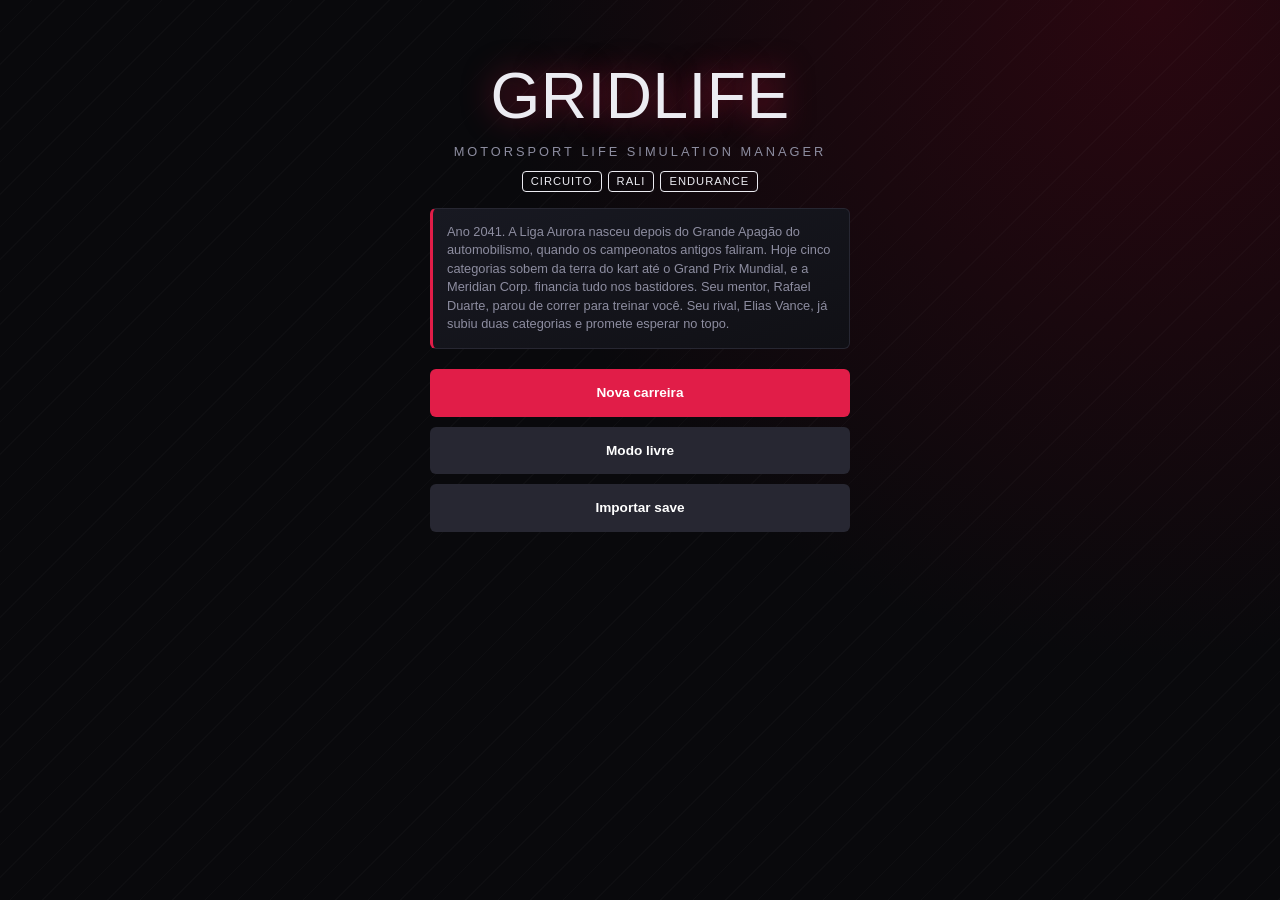
==== index.html @ ff05ecc0 "Add files via upload" ====
<!DOCTYPE html><html lang="pt-BR"><head><meta charset="utf-8"><meta name="viewport" content="width=device-width,initial-scale=1"><title>GRIDLIFE</title><link rel="stylesheet" href="style.css"></head><body><div id="app"></div>
<script src="data.js"></script>
<script src="core.js"></script>
<script src="race.js"></script>
<script src="career.js"></script>
</body></html>
---- style.css ----
:root{--bg:#09090c;--c:#14141a;--l:#272732;--r:#e11d48;--t:#ececf2;--m:#8d8da0;--g:#22c55e}
*{box-sizing:border-box;margin:0}body{background:radial-gradient(circle at 90% 0,#2a0710,var(--bg) 45%);color:var(--t);font:15px/1.45 'Segoe UI',Arial,sans-serif;padding:10px;min-height:100vh}
h1,h2,h3{font-family:Impact,'Arial Narrow Bold',sans-serif;letter-spacing:.5px;font-weight:400}
#app{max-width:980px;margin:auto}.top{display:flex;justify-content:space-between;flex-wrap:wrap;gap:8px;align-items:center;border-bottom:2px solid var(--r);padding-bottom:8px;margin-bottom:10px}
nav{display:flex;gap:6px;overflow-x:auto;margin-bottom:10px}
button{font:inherit;cursor:pointer}.b,nav button{background:var(--r);color:#fff;border:0;padding:10px 14px;border-radius:6px;font-weight:700;font-size:.85rem}
nav button{background:var(--c);color:var(--m);border:1px solid var(--l);white-space:nowrap}nav button.on{color:#fff;border-color:var(--r)}
.b:disabled{opacity:.4;cursor:not-allowed}.b.s{background:var(--l)}.b.w{width:100%}
button:focus-visible,select:focus-visible,input:focus-visible{outline:2px solid #fff;outline-offset:2px}
.g{display:grid;grid-template-columns:repeat(auto-fit,minmax(270px,1fr));gap:10px}
.card{background:var(--c);border:1px solid var(--l);border-radius:10px;padding:14px;margin-bottom:10px}
.bar{height:8px;background:#000a;border-radius:4px;overflow:hidden;margin:3px 0 9px}.bar i{display:block;height:100%;background:var(--r)}.bar i.o{background:var(--m)}
.row{display:flex;justify-content:space-between;gap:8px;align-items:center}
table{width:100%;border-collapse:collapse;font-size:.85rem}td,th{padding:5px;border-bottom:1px solid var(--l);text-align:left}
.me{color:var(--r);font-weight:700}.sm{color:var(--m);font-size:.8rem}.big{font-family:Impact,sans-serif;font-size:2.4rem;line-height:1}
.log{height:160px;overflow:auto;background:#000;border-radius:6px;padding:8px;font:12px monospace;color:var(--m)}.log .h{color:#facc15}.log .d{color:#f87171}
select,input{background:#000;color:#fff;border:1px solid var(--l);padding:8px;border-radius:6px;width:100%;font:inherit}
.menu{max-width:420px;margin:40px auto;text-align:center}.menu .b{width:100%;margin-top:10px;padding:14px}
.fb{display:flex;align-items:center;gap:6px}.fb button{width:30px;height:30px;background:var(--l);color:#fff;border:0;border-radius:6px}
.ov{position:fixed;left:50%;top:42%;transform:translate(-50%,-50%);display:none;flex-direction:column;align-items:center;gap:4px;background:#000e;border:2px solid var(--r);border-radius:14px;padding:18px 30px;font:2.2rem Impact,sans-serif;z-index:9;cursor:pointer;box-shadow:0 0 40px #e11d4866}.ov small{font:13px 'Segoe UI',Arial,sans-serif;color:var(--m)}
.md{color:var(--r);font-size:.75rem;min-height:2.2em}
.dlg{position:fixed;inset:0;background:#000b;display:none;align-items:center;justify-content:center;z-index:20;padding:16px}.dbox{background:var(--c);border:1px solid var(--r);border-radius:14px;padding:20px;max-width:420px;width:100%}.dbox p{white-space:pre-line;margin-bottom:10px}
.wg{display:flex;gap:8px;margin-bottom:8px}.wt{flex:1;background:#000a;border:1px solid var(--l);border-radius:10px;padding:8px;text-align:center}.wt svg{display:block;margin:4px auto}.wt .bar{margin:6px 0 0}
.av{width:54px;height:54px;border-radius:50%;background:var(--r);display:flex;align-items:center;justify-content:center;font:1.6rem Impact,sans-serif}.chip{border:1px solid;border-radius:4px;padding:1px 8px;font-size:.7rem;letter-spacing:1px}
.card{overflow-x:auto}@media(max-width:600px){body{padding:6px;font-size:14px}.big{font-size:1.8rem}.menu h1{font-size:3rem!important}.b,nav button{padding:9px 10px}}
.mm{position:relative;height:26px;border-radius:13px;background:#000;border:1px solid var(--l);margin-bottom:8px;overflow:hidden}.mm i{position:absolute;top:8px;width:10px;height:10px;border-radius:50%;background:var(--m)}.mm i.p{background:var(--r);top:6px;width:14px;height:14px;z-index:2}
body{background:repeating-linear-gradient(135deg,#0000 0 22px,#ffffff05 22px 23px),radial-gradient(circle at 90% 0,#2a0710,var(--bg) 45%)}
h2,h3{font-style:italic;text-transform:uppercase;letter-spacing:1.5px}.card{background:linear-gradient(160deg,#181922,#101015);border-radius:6px;border-left:3px solid var(--r)}
nav button.on{border-bottom:3px solid var(--r);background:#1d1d27}.top h1{font-style:italic;background:var(--r);padding:2px 14px;clip-path:polygon(0 0,100% 0,94% 100%,0 100%)}
.rc{display:grid;grid-template-columns:230px 1fr 270px;gap:10px;align-items:start}@media(max-width:960px){.rc{grid-template-columns:1fr}}
.tw{padding:0;overflow:hidden}.th{font:700 .7rem 'Segoe UI',sans-serif;letter-spacing:2px;color:var(--m);padding:10px 12px;border-bottom:1px solid var(--l)}
.tr{display:grid;grid-template-columns:22px 5px 1fr 22px auto;gap:8px;align-items:center;padding:6px 10px;border-bottom:1px solid #1b1b24;font-size:.85rem}.tr.me{background:#e11d4825}.tr .ps{font:700 .95rem Impact,sans-serif}.tc{height:18px;border-radius:2px}.cd{font:700 .95rem Impact,sans-serif;letter-spacing:1px}
.cp{width:20px;height:20px;border-radius:50%;display:inline-flex;align-items:center;justify-content:center;font:700 .65rem sans-serif;border:2px solid;background:#000}.c0{border-color:#ef4444;color:#ef4444}.c1{border-color:#facc15;color:#facc15}.c2{border-color:#fff;color:#fff}
.gp{color:var(--m);font-size:.75rem;font-variant-numeric:tabular-nums;text-align:right}.pd{display:inline-block;width:8px;height:8px;border-radius:50%;background:#a855f7;margin:0 4px}
.pre{display:flex;gap:8px;flex-wrap:wrap}.pre .b{flex:1;min-width:100px}.b.on{background:#fff;color:#000}.b.y{background:#facc15;color:#000}
.live{background:var(--r);padding:2px 8px;font:700 .7rem sans-serif;letter-spacing:2px}.tagc{font:700 .8rem 'Segoe UI',sans-serif;letter-spacing:1px;background:#000;border:1px solid var(--l);padding:3px 8px}#tk{width:100%;height:auto;display:block;margin-top:8px}
.st{display:grid;grid-template-columns:1fr 1fr;gap:6px}.st div{background:#000;border:1px solid var(--l);padding:6px;text-align:center;font-size:.65rem;letter-spacing:1px;color:var(--m)}.st b{display:block;color:var(--t);font-size:.95rem;letter-spacing:0}
.rvs{display:flex;gap:6px;overflow-x:auto}.rvs div{min-width:104px;background:#000;border:1px solid var(--l);padding:6px;font-size:.72rem}
.rr{max-height:230px;overflow:auto}.rr p{padding:6px 0;border-bottom:1px solid var(--l);font-size:.8rem}.tg{display:inline-block;background:#facc15;color:#000;font:700 .6rem sans-serif;padding:1px 5px;margin-right:6px}.rr .d .tg{background:var(--r);color:#fff}
details summary{cursor:pointer;font-weight:700;letter-spacing:1px}
.c3{border-color:#38bdf8;color:#38bdf8}.dbox.w{max-width:860px;max-height:90vh;overflow:auto}.pc{display:flex;flex-direction:column;align-items:center;gap:4px;background:#000;border:2px solid var(--l);border-radius:8px;padding:12px;color:var(--t)}.pc.sel{border-color:#fff;background:#1d1d27}
.sl{position:relative;margin-bottom:10px}.sl i{position:absolute;top:-3px;bottom:-3px;width:2px;background:#facc15;pointer-events:none;z-index:1}.sl input{width:100%;padding:0}
.rs{max-width:560px;margin:auto}.rh{display:flex;justify-content:space-between;align-items:center;background:#fff;color:#000;padding:10px 16px;font:italic 1.5rem Impact,sans-serif;text-transform:uppercase;clip-path:polygon(0 0,100% 0,97% 100%,0 100%)}.rh span{font-size:.9rem;font-style:normal}
.rw{display:grid;grid-template-columns:30px 36px 44px 1fr auto;gap:8px;align-items:center;margin-top:4px;padding:4px 0 4px 10px}.rw.mine{outline:2px solid #fff}.rp{color:#fff}.dayh{display:flex;justify-content:space-between;align-items:center;margin-bottom:10px;font:italic 1.2rem Impact,sans-serif;text-transform:uppercase;border-bottom:2px solid var(--r);padding-bottom:8px}nav button.gor{background:var(--r);color:#fff;border-color:var(--r)}.rn{font:1.4rem Impact,sans-serif;text-align:center}.rt{display:flex;flex-direction:column;line-height:1.15}.rt b{font:1.05rem Impact,sans-serif;letter-spacing:1px}.rt small{color:#cbd5e1;font-size:.68rem}
.rp{background:#e11d1d;font:1.5rem Impact,sans-serif;padding:8px 12px;min-width:92px;text-align:center;align-self:stretch;display:flex;flex-direction:column;justify-content:center}.rp small{font:.6rem sans-serif;letter-spacing:1px}.rfoot{text-align:center;color:var(--m);font-size:.7rem;letter-spacing:2px;margin-top:8px}
.tro{display:flex;flex-wrap:wrap;gap:8px}.bigt{background:linear-gradient(160deg,#3a2f05,#1a1505);border:2px solid #facc15;border-radius:8px;padding:12px;text-align:center;min-width:140px;box-shadow:0 0 18px #facc1540}.bigt b{display:block;font:1.5rem Impact,sans-serif;color:#facc15}.smt{display:flex;align-items:center;gap:6px;background:#000;border:1px solid var(--l);padding:6px 10px;font-size:.7rem}
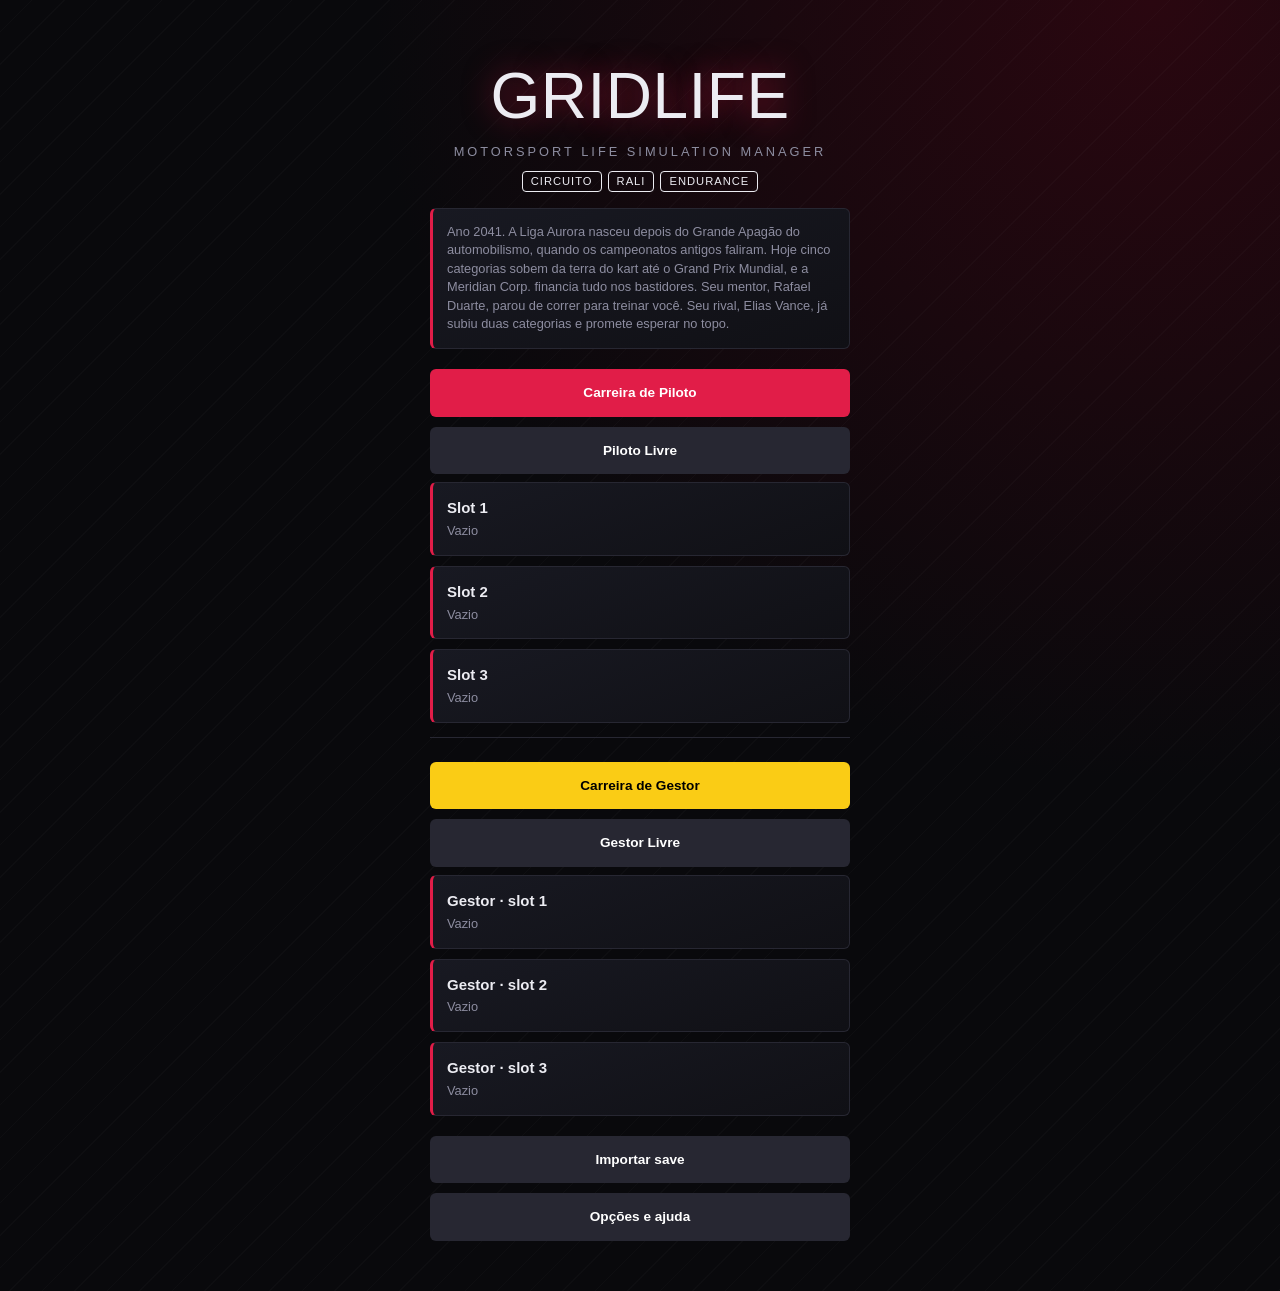
==== commit 76d99ce8: "Add files via upload" ====
--- a/index.html
+++ b/index.html
@@ -1,6 +1,704 @@
-<!DOCTYPE html><html lang="pt-BR"><head><meta charset="utf-8"><meta name="viewport" content="width=device-width,initial-scale=1"><title>GRIDLIFE</title><link rel="stylesheet" href="style.css"></head><body><div id="app"></div>
-<script src="data.js"></script>
-<script src="core.js"></script>
-<script src="race.js"></script>
-<script src="career.js"></script>
-</body></html>+<!DOCTYPE html><html lang="pt-BR"><head><meta charset="utf-8"><meta name="viewport" content="width=device-width,initial-scale=1"><title>GRIDLIFE</title>
+<style>
+:root{--bg:#09090c;--c:#14141a;--l:#272732;--r:#e11d48;--t:#ececf2;--m:#8d8da0;--g:#22c55e}
+*{box-sizing:border-box;margin:0}body{background:radial-gradient(circle at 90% 0,#2a0710,var(--bg) 45%);color:var(--t);font:15px/1.45 'Segoe UI',Arial,sans-serif;padding:10px;min-height:100vh}
+h1,h2,h3{font-family:Impact,'Arial Narrow Bold',sans-serif;letter-spacing:.5px;font-weight:400}
+#app{max-width:980px;margin:auto}.top{display:flex;justify-content:space-between;flex-wrap:wrap;gap:8px;align-items:center;border-bottom:2px solid var(--r);padding-bottom:8px;margin-bottom:10px}
+nav{display:flex;gap:6px;overflow-x:auto;margin-bottom:10px}
+button{font:inherit;cursor:pointer}.b,nav button{background:var(--r);color:#fff;border:0;padding:10px 14px;border-radius:6px;font-weight:700;font-size:.85rem}
+nav button{background:var(--c);color:var(--m);border:1px solid var(--l);white-space:nowrap}nav button.on{color:#fff;border-color:var(--r)}
+.b:disabled{opacity:.4;cursor:not-allowed}.b.s{background:var(--l)}.b.w{width:100%}
+button:focus-visible,select:focus-visible,input:focus-visible{outline:2px solid #fff;outline-offset:2px}
+.g{display:grid;grid-template-columns:repeat(auto-fit,minmax(270px,1fr));gap:10px}
+.card{background:var(--c);border:1px solid var(--l);border-radius:10px;padding:14px;margin-bottom:10px}
+.bar{height:8px;background:#000a;border-radius:4px;overflow:hidden;margin:3px 0 9px}.bar i{display:block;height:100%;background:var(--r)}.bar i.o{background:var(--m)}
+.row{display:flex;justify-content:space-between;gap:8px;align-items:center}
+table{width:100%;border-collapse:collapse;font-size:.85rem}td,th{padding:5px;border-bottom:1px solid var(--l);text-align:left}
+.me{color:var(--r);font-weight:700}.sm{color:var(--m);font-size:.8rem}.big{font-family:Impact,sans-serif;font-size:2.4rem;line-height:1}
+.log{height:160px;overflow:auto;background:#000;border-radius:6px;padding:8px;font:12px monospace;color:var(--m)}.log .h{color:#facc15}.log .d{color:#f87171}
+select,input{background:#000;color:#fff;border:1px solid var(--l);padding:8px;border-radius:6px;width:100%;font:inherit}
+.menu{max-width:420px;margin:40px auto;text-align:center}.menu .b{width:100%;margin-top:10px;padding:14px}
+.fb{display:flex;align-items:center;gap:6px}.fb button{width:30px;height:30px;background:var(--l);color:#fff;border:0;border-radius:6px}
+.ov{position:fixed;left:50%;top:42%;transform:translate(-50%,-50%);display:none;flex-direction:column;align-items:center;gap:4px;background:#000e;border:2px solid var(--r);border-radius:14px;padding:18px 30px;font:2.2rem Impact,sans-serif;z-index:9;cursor:pointer;box-shadow:0 0 40px #e11d4866}.ov small{font:13px 'Segoe UI',Arial,sans-serif;color:var(--m)}
+.md{color:var(--r);font-size:.75rem;min-height:2.2em}
+.dlg{position:fixed;inset:0;background:#000b;display:none;align-items:center;justify-content:center;z-index:20;padding:16px}.dbox{background:var(--c);border:1px solid var(--r);border-radius:14px;padding:20px;max-width:420px;width:100%}.dbox p{white-space:pre-line;margin-bottom:10px}
+.wg{display:flex;gap:8px;margin-bottom:8px}.wt{flex:1;background:#000a;border:1px solid var(--l);border-radius:10px;padding:8px;text-align:center}.wt svg{display:block;margin:4px auto}.wt .bar{margin:6px 0 0}
+.av{width:54px;height:54px;border-radius:50%;background:var(--r);display:flex;align-items:center;justify-content:center;font:1.6rem Impact,sans-serif}.chip{border:1px solid;border-radius:4px;padding:1px 8px;font-size:.7rem;letter-spacing:1px}
+.card{overflow-x:auto}@media(max-width:600px){body{padding:6px;font-size:14px}.big{font-size:1.8rem}.menu h1{font-size:3rem!important}.b,nav button{padding:9px 10px}}
+.mm{position:relative;height:26px;border-radius:13px;background:#000;border:1px solid var(--l);margin-bottom:8px;overflow:hidden}.mm i{position:absolute;top:8px;width:10px;height:10px;border-radius:50%;background:var(--m)}.mm i.p{background:var(--r);top:6px;width:14px;height:14px;z-index:2}
+body{background:repeating-linear-gradient(135deg,#0000 0 22px,#ffffff05 22px 23px),radial-gradient(circle at 90% 0,#2a0710,var(--bg) 45%)}
+h2,h3{font-style:italic;text-transform:uppercase;letter-spacing:1.5px}.card{background:linear-gradient(160deg,#181922,#101015);border-radius:6px;border-left:3px solid var(--r)}
+nav button.on{border-bottom:3px solid var(--r);background:#1d1d27}.top h1{font-style:italic;background:var(--r);padding:2px 14px;clip-path:polygon(0 0,100% 0,94% 100%,0 100%)}
+.rc{display:grid;grid-template-columns:230px 1fr 270px;gap:10px;align-items:start}@media(max-width:960px){.rc{grid-template-columns:1fr}}
+.tw{padding:0;overflow:hidden}.th{font:700 .7rem 'Segoe UI',sans-serif;letter-spacing:2px;color:var(--m);padding:10px 12px;border-bottom:1px solid var(--l)}
+.tr{display:grid;grid-template-columns:22px 5px 1fr 22px auto;gap:8px;align-items:center;padding:6px 10px;border-bottom:1px solid #1b1b24;font-size:.85rem}.tr.me{background:#e11d4825}.tr .ps{font:700 .95rem Impact,sans-serif}.tc{height:18px;border-radius:2px}.cd{font:700 .95rem Impact,sans-serif;letter-spacing:1px}
+.cp{width:20px;height:20px;border-radius:50%;display:inline-flex;align-items:center;justify-content:center;font:700 .65rem sans-serif;border:2px solid;background:#000}.c0{border-color:#ef4444;color:#ef4444}.c1{border-color:#facc15;color:#facc15}.c2{border-color:#fff;color:#fff}
+.gp{color:var(--m);font-size:.75rem;font-variant-numeric:tabular-nums;text-align:right}.pd{display:inline-block;width:8px;height:8px;border-radius:50%;background:#a855f7;margin:0 4px}
+.pre{display:flex;gap:8px;flex-wrap:wrap}.pre .b{flex:1;min-width:100px}.b.on{background:#fff;color:#000}.b.y{background:#facc15;color:#000}
+.live{background:var(--r);padding:2px 8px;font:700 .7rem sans-serif;letter-spacing:2px}.tagc{font:700 .8rem 'Segoe UI',sans-serif;letter-spacing:1px;background:#000;border:1px solid var(--l);padding:3px 8px}#tk{width:100%;height:auto;display:block;margin-top:8px}
+.st{display:grid;grid-template-columns:1fr 1fr;gap:6px}.st div{background:#000;border:1px solid var(--l);padding:6px;text-align:center;font-size:.65rem;letter-spacing:1px;color:var(--m)}.st b{display:block;color:var(--t);font-size:.95rem;letter-spacing:0}
+.rvs{display:flex;gap:6px;overflow-x:auto}.rvs div{min-width:104px;background:#000;border:1px solid var(--l);padding:6px;font-size:.72rem}
+.rr{max-height:230px;overflow:auto}.rr p{padding:6px 0;border-bottom:1px solid var(--l);font-size:.8rem}.tg{display:inline-block;background:#facc15;color:#000;font:700 .6rem sans-serif;padding:1px 5px;margin-right:6px}.rr .d .tg{background:var(--r);color:#fff}
+details summary{cursor:pointer;font-weight:700;letter-spacing:1px}
+.c3{border-color:#38bdf8;color:#38bdf8}.dbox.w{max-width:860px;max-height:90vh;overflow:auto}.pc{display:flex;flex-direction:column;align-items:center;gap:4px;background:#000;border:2px solid var(--l);border-radius:8px;padding:12px;color:var(--t)}.pc.sel{border-color:#fff;background:#1d1d27}
+.sl{position:relative;margin-bottom:10px}.sl i{position:absolute;top:-3px;bottom:-3px;width:2px;background:#facc15;pointer-events:none;z-index:1}.sl input{width:100%;padding:0}
+.rs{max-width:560px;margin:auto}.rh{display:flex;justify-content:space-between;align-items:center;background:#fff;color:#000;padding:10px 16px;font:italic 1.5rem Impact,sans-serif;text-transform:uppercase;clip-path:polygon(0 0,100% 0,97% 100%,0 100%)}.rh span{font-size:.9rem;font-style:normal}
+.rw{display:grid;grid-template-columns:30px 36px 44px 1fr auto;gap:8px;align-items:center;margin-top:4px;padding:4px 0 4px 10px}.rw.mine{outline:2px solid #fff}.rp{color:#fff}.dayh{display:flex;justify-content:space-between;align-items:center;margin-bottom:10px;font:italic 1.2rem Impact,sans-serif;text-transform:uppercase;border-bottom:2px solid var(--r);padding-bottom:8px}nav button.gor{background:var(--r);color:#fff;border-color:var(--r)}.rn{font:1.4rem Impact,sans-serif;text-align:center}.rt{display:flex;flex-direction:column;line-height:1.15}.rt b{font:1.05rem Impact,sans-serif;letter-spacing:1px}.rt small{color:#cbd5e1;font-size:.68rem}
+.rp{background:#e11d1d;font:1.5rem Impact,sans-serif;padding:8px 12px;min-width:92px;text-align:center;align-self:stretch;display:flex;flex-direction:column;justify-content:center}.rp small{font:.6rem sans-serif;letter-spacing:1px}.rfoot{text-align:center;color:var(--m);font-size:.7rem;letter-spacing:2px;margin-top:8px}
+.tro{display:flex;flex-wrap:wrap;gap:8px}.bigt{background:linear-gradient(160deg,#3a2f05,#1a1505);border:2px solid #facc15;border-radius:8px;padding:12px;text-align:center;min-width:140px;box-shadow:0 0 18px #facc1540}.bigt b{display:block;font:1.5rem Impact,sans-serif;color:#facc15}.smt{display:flex;align-items:center;gap:6px;background:#000;border:1px solid var(--l);padding:6px 10px;font-size:.7rem}
+body.big{font-size:17px}body.hc{--m:#d6d6e4;--l:#5a5a6c}
+.cs{display:grid;grid-template-columns:1.15fr 1fr;gap:10px;align-items:start}@media(max-width:900px){.cs{grid-template-columns:1fr}}
+.csl{display:grid;grid-template-columns:1fr 1fr;gap:8px}.ci{background:#0b0c12;border:1px solid var(--l);border-radius:8px;padding:10px;text-align:center}.ci .t{font-size:.68rem;letter-spacing:1px;color:var(--m);text-transform:uppercase}.ci .v{font:1.3rem Impact,sans-serif;color:#fb923c;margin:4px 0}.ci input{width:100%;padding:0}.ci .ab{display:flex;justify-content:space-between;font-size:.65rem;color:var(--m)}
+.cst{display:flex;align-items:center;justify-content:center;gap:10px;margin-top:6px}.cst button{width:36px;height:36px;background:#1d6f85;color:#fff;border:0;border-radius:6px;font-size:1.2rem}
+.bl .t{font:700 .8rem sans-serif;letter-spacing:1px;text-align:center}.bb{position:relative;height:16px;background:#0e1018;border:1px solid var(--l);margin:8px 0 4px}.bb .g{position:absolute;top:0;bottom:0;background:#2f8f4e}.pin{position:absolute;top:-6px;width:3px;height:26px;background:#fb923c;z-index:2}.pin:before{content:'';position:absolute;top:-4px;left:-3px;width:9px;height:9px;border-radius:50%;background:#fb923c}
+.fbk{display:flex;flex-direction:column;align-items:center;justify-content:center;font-size:.6rem;color:var(--m);text-align:center;min-width:92px;letter-spacing:1px}.fbk b{font-size:1.6rem}.eosb{z-index:15;background:#000e}
+
+/* MODO GESTOR VERTICAL + SEM SWIPE */
+body.gestor-mode #app{max-width:980px}
+body.gestor-mode{background:radial-gradient(circle at 90% 0,#2a0710,var(--bg) 45%)}
+body.gestor-mode nav{flex-wrap:wrap;gap:6px;padding-bottom:4px}
+body.gestor-mode nav button{flex:0 1 auto}
+body.gestor-mode #v{display:flex;flex-direction:column;gap:10px}
+body.gestor-mode .g{display:grid;grid-template-columns:repeat(auto-fit,minmax(270px,1fr));gap:10px}
+body.gestor-mode .top{position:sticky;top:0;z-index:5;background:linear-gradient(180deg,var(--bg),#09090cf2);backdrop-filter:blur(4px)}
+html,body{touch-action:manipulation;overscroll-behavior-x:none}
+nav, .top, button{user-select:none}
+
+</style></head><body><div id="app"></div>
+<script>
+const $=i=>document.getElementById(i),RN=(a,b)=>a+Math.random()*(b-a),cl=(v,a,b)=>Math.max(a,Math.min(b,v)),G=()=>(Math.random()+Math.random()+Math.random()-1.5)*2,M=n=>'$'+Math.round(n).toLocaleString('pt-BR');
+const T=[{n:'Kart Regional',rep:0,rc:6,lp:10,sal:500,pit:0},{n:'Copa Formação (F4 / Turismo)',rep:20,rc:8,lp:12,sal:1500,pit:1},{n:'Aurora F3 / GT4',rep:45,rc:10,lp:14,sal:4000,pit:1},{n:'Aurora F2 / GT3 / Stock',rep:65,rc:12,lp:16,sal:12000,pit:2},{n:'Grand Prix Mundial / Hypercar',rep:85,rc:14,lp:18,sal:40000,pit:2}];
+const CAP=[45,58,70,82,100],K=[1,.8,.6,.45,.3],PT=[25,18,15,12,10,8,6,4,2,1],LV=['Top','Meio de tabela','Fundo'],LR=[[0,2],[3,5],[6,9]];
+const TN=['Apex Racing Syndicate','Aurora Motorsport','Vortex GP','Nova Dynamics','Ironclad Racing','Solaris Team','Phoenix Works','Blackline Racing','Zenith Speed','Titan Corsa','Helix Racing','Crimson Arrow'];
+const DN=['Elias Vance','Lucas Moreau','Marco Rossi','Pedro Gómez','Kenji Arai','Anika Berg','Tomás Silva','Rafaela Duarte','Ivan Petrov','Sofia Lund','Diego Cruz','Hana Mori','Jonas Keller','Lara Costa','Omar Haddad','Nina Voss','Mateus Ferraz','Chloe Martin','Luca Bianchi','Yuki Tanaka','Elena Marin','Bruno Alves','Greta Holm','Arjun Rao'];
+const TR=['Autódromo Aurora','Circuito Sakura','Porto Sombrio','Monte Rocha','Costa Ventosa','Anel de Ferro','Vale das Chamas','Deserto Neon','Lago Prateado','Cume Gélido','Baía do Sol','Rodovia 66','Estrela Polar','Grande Final de Aurora'];
+const AR={Velocista:'vel',Duelista:'ult',Estrategista:'con',Maratonista:'fis','Frio e calculista':'foc'},SK=['vel','ult','con','foc','fis'],NM={vel:'Velocidade',ult:'Ultrapassagem',con:'Consistência',foc:'Foco',fis:'Físico'};
+const UP={sim:['Simulador caseiro',5000,'+2 VEL +1 CON'],per:['Personal trainer e nutricionista',12000,'+4 FIS'],coa:['Coach de telemetria',25000,'+3 ULT +2 FOC'],psi:['Psicólogo esportivo',20000,'+5 FOC, menos erros na chuva'],med:['Assessoria de imprensa',15000,'+10% de REP por vitória'],age:['Agente esportivo',18000,'+4% de poder de negociação por nível'],eng:['Engenheiro pessoal',22000,'Acelera o desenvolvimento do carro da sua equipe'],fis2:['Fisioterapeuta',10000,'Menos fadiga após cada corrida']};
+const UC=[1,1.8,3.2],UE=[1,.75,.5];
+const ACT={sim:['Simulador',m=>{s.st[RN(0,1)<.5?'vel':'con']+=RN(.25,.8);s.fa+=8}],aca:['Academia',m=>{s.st.fis+=RN(.25,.8);s.fa+=12}],tel:['Telemetria',m=>{s.st[RN(0,1)<.5?'ult':'foc']+=RN(.25,.8);s.fa+=8}],med:['Mídia e patrocínio',m=>{s.rep+=.5;s.bank+=150*SF();s.mo+=4}],eng:['Feedback ao engenheiro',m=>{me().car+=RN(.5,1.2)*(1+.5*(s.up.eng||0));s.fa+=5;s.rel=cl((s.rel??50)+2,0,100)}],tes:['Teste de acerto',m=>{s.hint=s.rc+1;s.fa+=6}],des:['Descanso',m=>{s.fa-=25;s.mo+=5}]};
+const EV=[['Um patrocinador local paga uma ação de divulgação.',()=>s.bank+=400*SF()],['A imprensa elogia sua última corrida.',()=>s.rep+=.5],['Elias Vance, seu rival desde o kart, provoca você na imprensa.',()=>s.mo-=4],['O engenheiro acha ganho no acerto do carro.',()=>s.st.con+=.5],['Rafael Duarte, seu antigo mentor, liga com uma dica de frenagem.',()=>s.st.foc+=.5],['Fãs lotam o paddock e animam a equipe.',()=>s.mo+=5],['Rumores dizem que a Meridian Corp. financia a liga inteira em segredo.',()=>0],['O simulador da equipe falha e você refaz o treino.',()=>s.fa+=5]];
+const LORE='Ano 2041. A Liga Aurora nasceu depois do Grande Apagão do automobilismo, quando os campeonatos antigos faliram. Hoje cinco categorias sobem da terra do kart até o Grand Prix Mundial, e a Meridian Corp. financia tudo nos bastidores. Seu mentor, Rafael Duarte, parou de correr para treinar você. Seu rival, Elias Vance, já subiu duas categorias e promete esperar no topo.';
+let s=null,V='perfil',RC=null;
+const save=()=>{if(s.free)return;try{localStorage.setItem((s.mode=='g'?'gridlifeG':'gridlife')+(s.slot||1),JSON.stringify(s))}catch(e){}};
+const cap=()=>CAP[s.t],ef=k=>{let v=Math.min(s.st[k],cap())+(s.bf||[]).reduce((a,b)=>a+(b.k==k?b.v:0),0);if(k=='foc')v+=s.mo<30?-5:s.mo>80?3:0;if(k=='fis'&&s.fa>70)v-=8;return v};
+function wbase(t){s.wl=s.wl||{};if(!s.wl[t]){const N=[6,7,8,9,9][t],a=Math.ceil(N/3),b=Math.ceil(2*N/3),sc=i=>1-i/(N-1),df=(s.dif??1)-1,sh=TN.slice().sort(()=>Math.random()-.5).slice(0,N),dn=DN.filter(x=>x!='Elias Vance').sort(()=>Math.random()-.5);dn.splice(Math.floor(Math.random()*N),0,'Elias Vance');
+ const sk=(i,n)=>25+t*14+sc(i)*13.5+RN(-5,5)+df*4+(n=='Elias Vance'?8:0),dr=(i,n)=>({n,sk:sk(i,n),pts:0,age:n=='Elias Vance'?24:Math.floor(RN(19,35))}),W=[];
+ sh.forEach((n,i)=>{const car=30+sc(i)*58+RN(0,5)+df*3;W.push({n,car,eff:car*.9+RN(0,8),rel:45+sc(i)*45,rank:i,lvl:i<a?0:i<b?1:2,aff:Array.from({length:14},()=>RN(-3,3)),d:dr(i,dn[i]),mate:dr(i,dn[N+i])})});s.wl[t]={yr:s.yr,W}}return s.wl[t]}
+function world(lv,keep){const had=!!(s.wl&&s.wl[s.t]),B=wbase(s.t);if(had&&B.yr<s.yr){evolve(B);B.yr=s.yr}
+ const N=B.W.length,a=Math.ceil(N/3),b=Math.ceil(2*N/3),W=JSON.parse(JSON.stringify(B.W));W.forEach(w=>{w.d.pts=0;w.mate.pts=0});
+ const j=keep&&s.tn?W.findIndex(w=>w.n==s.tn):-1,r=[[0,a-1],[a,b-1],[b,N-1]][lv],pi=j>=0?j:Math.floor(RN(r[0],r[1]+.99));
+ if(W[pi].d.n=='Elias Vance'){W[pi].mate.n='Elias Vance';W[pi].mate.sk+=8;W[pi].mate.age=24}W[pi].d={n:s.name,me:1,pts:0,age:s.age};
+ s.W=W;s.pi=pi;s.lv=W[pi].lvl;s.tn=W[pi].n;s.rc=0;if(!s.free){s.hist=s.hist||[];s.hist.push({y:s.yr,t:s.tn,c:TNM[s.disc||'c'][s.t],pts:0,r:0,po:0,fl:0,w:0,dn:0,pod:0})}
+ s.ms=[0,1,2,3,4,5].sort(()=>Math.random()-.5).slice(0,3).map(i=>({i,ok:0}));s.s0={bank:s.bank,rep:s.rep};s.l0=s.log.length;s.slots=slotMax();s.goal=W[pi].lvl==0?3:W[pi].lvl==1?7:Math.round(N*1.2)}
+function newGame(name,ar,st,o){o=o||{};s={v:2,fem:window._gd==1,name,age:window._ag||18,st,rep:o.rep??0,bank:o.bank??500,mo:60,fa:0,t:o.t||0,yr:1,up:{},log:[['Bem-vindo à Liga Aurora. Sua carreira começa '+(o.t?'em '+TNM[window._dc||'c'][o.t]:'no kart')+'.']],ar,disc:window._dc||'c',slot:window._sl||1,dif:window._df??1,mm:o.mm||1,mr:o.mr||1,mom:o.mom||1,mx:o.t||0};world(o.lv??2);save();V='perfil';draw();tut(0)}
+const me=()=>s.W[s.pi],tier=()=>({...T[s.t],n:TNM[s.disc||'c'][s.t]}),stand=()=>s.W.flatMap(w=>[{d:w.d,n:w.n,car:w.car},w.mate&&{d:w.mate,n:w.n,car:w.car}]).filter(Boolean).sort((a,b)=>b.d.pts-a.d.pts),pos=()=>stand().findIndex(w=>w.d.me)+1;
+const bar=(v,o)=>`<div class="bar"><i class="${o||''}" style="width:${cl(v,0,100)}%"></i></div>`;
+function goMenu(){dlg('Voltar ao menu principal? Seu progresso já está salvo.',{c:1},()=>{s=null;V='perfil';try{document.body.classList.remove('gestor-mode')}catch(e){}draw()})}
+function draw(){const a=$('app');ovl(0);if(!(s&&s.eos)){const e0=$('eos');if(e0)e0.style.display='none'}if(s){s.mo=cl(s.mo,0,100);s.fa=cl(s.fa,0,100);if(s.st)SK.forEach(k=>s.st[k]=Math.min(s.st[k],100))}if(!s){try{document.body.classList.remove('gestor-mode')}catch(e){}const sv=(()=>{try{return localStorage.getItem('gridlife1')}catch(e){}})();
+ a.innerHTML=`<div class="menu"><h1 style="font-size:4rem;text-shadow:0 0 30px #e11d4888">GRIDLIFE</h1><p class="sm" style="letter-spacing:3px">MOTORSPORT LIFE SIMULATION MANAGER</p><div style="display:flex;gap:6px;justify-content:center;flex-wrap:wrap;margin-top:10px"><span class="chip">CIRCUITO</span><span class="chip">RALI</span><span class="chip">ENDURANCE</span></div><div class="card sm" style="text-align:left;margin-top:16px">${LORE}</div><button class="b" onclick="create()">Carreira de Piloto</button><button class="b s" onclick="create(1)">Piloto Livre</button>${slotsHtml()}<hr style="border:0;border-top:1px solid var(--l);margin:14px 0"><button class="b y" onclick="gCreate()">Carreira de Gestor</button><button class="b s" onclick="gCreate(1)">Gestor Livre</button>${slotsG()}<button class="b s" onclick="imp()">Importar save</button><button class="b s" onclick="optPop()">Opções e ajuda</button></div>`;return}
+ const t=tier();try{if(isG())document.body.classList.add('gestor-mode');else document.body.classList.remove('gestor-mode')}catch(e){}
+ if(V=='corrida'||V=='res'){a.innerHTML='<div id="v"></div>';({corrida:vCorrida,res:vRes}[V])();return}
+ if(!NAV().some(x=>x[0]==V))V=HOME();
+ a.innerHTML=`<div class="top"><h1 style="font-size:1.6rem">GRIDLIFE${isG()?' <span class="chip" style="color:#facc15">GESTOR</span>':''}</h1><div class="sm" style="display:flex;flex-direction:column;align-items:flex-end;gap:4px"><span>${t.n} · ${topInfo()}</span><span style="display:flex;gap:4px;flex-wrap:wrap"><button class="b s" style="padding:3px 10px;font-size:.65rem" onclick="exp()">Exportar save</button><button class="b s" style="padding:3px 10px;font-size:.65rem;background:#e11d48" onclick="goMenu()">↩ Voltar ao menu</button></span></div></div><nav>${NAV().map(x=>`<button class="${V==x[0]?'on':''}" onclick="V='${x[0]}';draw()">${x[1]}</button>`).join('')}<button class="gor" onclick="goRace()">Ir para a corrida ➔</button></nav><div id="v"></div>`;
+ (VIEWS()[V]||vPerfil)();if(s.eos){if(isG())gEosPop();else eosPop()}}
+function create(f){window._ag=18;let p=f?20:10,st={vel:20,ult:20,con:20,foc:20,fis:20};
+ const op=(id,l,a,x)=>`<label class="sm">${l}</label><select id="${id}" ${x||''}>${a.map(o=>`<option value="${o[0]}" ${o[2]?'selected':''}>${o[1]}</option>`).join('')}</select>`,mul=[[.5,'Menor'],[1,'Normal',1],[2,'Maior']];
+ $('app').innerHTML=`<div class="menu" style="max-width:560px"><h2 style="font-size:2rem">${f?'Modo livre':'Seu piloto'}</h2><input id="nm" value="PILOTO" maxlength="18"><div class="row" style="justify-content:center;gap:12px;margin-top:8px"><span class="sm">Idade</span><button class="b s" onclick="ag(-1)" aria-label="Diminuir idade">▼</button><b id="agv" style="font-size:1.4rem;width:40px;text-align:center">18</b><button class="b s" onclick="ag(1)" aria-label="Aumentar idade">▲</button></div><select id="sl" style="margin-top:8px">${[1,2,3].map(n=>`<option value="${n}">Salvar no slot ${n}${slotX(n)?' (substitui)':''}</option>`).join('')}</select><select id="df" style="margin-top:8px"><option value="0">Dificuldade: Fácil</option><option value="1" selected>Dificuldade: Normal</option><option value="2">Dificuldade: Difícil</option></select><select id="ar" style="margin-top:8px">${Object.keys(AR).map(k=>`<option>${k}</option>`).join('')}</select><select id="gd" style="margin-top:8px"><option value="0">Masculino</option><option value="1">Feminino</option></select><select id="dc" style="margin-top:8px"><option value="c">Circuito (F4, F3, F2, F1)</option><option value="r">Rali (WRC)</option><option value="e">Endurance (WEC)</option></select>${f?`<div class="card" style="text-align:left;margin-top:10px"><h3>Configurações livres</h3>${op('ft','Categoria inicial',['Base','Formação','Acesso profissional','Elite nacional','Ápice mundial'].map((n,i)=>[i,n]))}${op('fl','Equipe inicial',LV.map((n,i)=>[i,n,i==1]))}${op('fb','Dinheiro inicial',[[500,'$500',1],[5000,'$5.000'],[50000,'$50.000'],[500000,'$500.000']])}${op('fr','REP inicial',[[0,'Mínima da categoria',1],[10,'+10'],[25,'+25']])}${op('fp','Pontos livres',[[10,'10'],[20,'20',1],[40,'40'],[60,'60']],'onchange="fpc(+this.value)"')}${op('gm','Ganho de dinheiro',mul)}${op('gr','Ganho de REP',mul)}${op('go','Ganho de moral',mul)}</div>`:''}<div class="card" style="margin-top:10px;text-align:left"><p>Pontos livres: <b id="pl">${p}</b></p>${SK.map(k=>`<div class="row fb"><span style="flex:1">${NM[k]}</span><button onclick="md('${k}',-1)">−</button><b id="s${k}" style="width:30px;text-align:center">20</b><button onclick="md('${k}',1)">+</button></div>`).join('')}</div><button class="b" onclick="go()">${f?'Começar carreira':'Começar no kart'}</button><button class="b s" onclick="s=null;draw()">Voltar</button></div>`;
+ window.md=(k,d)=>{if(d>0&&p>0){st[k]++;p--}else if(d<0&&st[k]>20){st[k]--;p++}$('s'+k).textContent=st[k];$('pl').textContent=p};
+ window.fpc=v=>{p=v;SK.forEach(k=>{st[k]=20;$('s'+k).textContent=20});$('pl').textContent=p};
+ window.go=()=>{const a=$('ar').value;st[AR[a]]+=4;window._dc=$('dc').value;window._sl=+$('sl').value;window._df=+$('df').value;window._gd=+$('gd').value;let o;if(f){const t=+$('ft').value;o={t,lv:+$('fl').value,bank:+$('fb').value,rep:T[t].rep+ +$('fr').value,mm:+$('gm').value,mr:+$('gr').value,mom:+$('go').value}}newGame(($('nm').value||'PILOTO').replace(/[<>&"'`]/g,''),a,st,o)}}
+function vPerfil(){vPerfil0();$('v').innerHTML=profHead()+missCard()+$('v').innerHTML+storyCard()+`<div class="card"><h3>Conquistas (${(s.ach||[]).length}/${AC.length})</h3>${AC.map((a,i)=>`<p class="sm" style="${(s.ach||[]).includes(i)?'color:var(--g)':''}">${(s.ach||[]).includes(i)?'✓':'○'} <b>${a[0]}</b> · ${a[1]}</p>`).join('')}</div>`}
+function vPerfil0(){const w=me(),t=tier(),po=pos();$('v').innerHTML=`<div class="g"><div class="card"><h2 style="font-size:1.8rem">${s.name}</h2><p class="sm">${s.age} anos · ${s.ar}</p><p><b>${w.n}</b></p><p class="sm">${t.n} · Meta: top ${s.goal} · Contrato: ${s.cy||1} temp.</p><hr style="border:0;border-top:1px solid var(--l);margin:10px 0"><div class="row"><span>Condição</span><b>${Math.round(100-s.fa)}%</b></div>${bar(100-s.fa,'o')}<div class="row"><span>Moral</span><b>${s.mo<30?'Baixo':s.mo>80?'Elevado':'Estável'}</b></div>${bar(s.mo)}</div>
+<div class="card"><h3>Próxima corrida</h3><p class="big">${trk()}</p><p class="sm">Etapa ${s.rc+1}/${s.free||t.rc} · ${t.lp} voltas</p><p style="margin-top:8px">Posição no campeonato: <b>${po}º</b></p><button class="b w" style="margin-top:10px" onclick="V='corrida';draw()">Ir para a corrida</button></div></div>
+<div class="card"><h3>Telemetria de habilidades</h3><p class="sm">Teto da categoria: ${cap()}</p>${SK.map(k=>`<div class="row"><span>${NM[k]}</span><b>${Math.round(ef(k))}/${Math.round(s.st[k])}</b></div>${bar(ef(k))}`).join('')}</div>
+<div class="card"><h3>Comunicados e mídia</h3>${s.log.slice(-8).reverse().map(l=>`<p style="padding:6px 0;border-bottom:1px solid var(--l)">${l[0]}</p>`).join('')}</div>`}
+function vSemana(){const n=(s.inv||{}).ep||0;$('v').innerHTML=`<div class="card"><h3>Semana de preparação</h3><div class="row"><span>Ações disponíveis</span><b style="font-size:1.4rem;letter-spacing:4px">${'●'.repeat(s.slots)}${'○'.repeat(Math.max(0,slotMax()-s.slots))}</b></div><p class="sm">Escolha uma ação, confira o efeito e confirme. Condição: ${Math.round(100-s.fa)}% · Moral: ${Math.round(s.mo)}</p></div><div class="g">${Object.keys(ACT).map(k=>`<div class="card"><b>${ACT[k][0]}</b><p class="sm" style="margin:4px 0 8px">${ACD[k]}</p><button class="b w" ${s.slots?'':'disabled'} onclick="act('${k}')">Fazer</button></div>`).join('')}</div><div class="card"><b>Energético de preparação</b> <span class="sm">x${n} · restaura as 3 ações</span><button class="b s w" style="margin-top:8px" ${n&&s.slots<slotMax()?'':'disabled'} onclick="cu('ep')">Usar</button></div>`}
+function act(k){if(!s.slots)return;dlg(ACT[k][0]+'\n'+ACD[k]+'\n\nConfirmar ação?',{c:1},()=>act2(k))}
+function act2(k){if(!s.slots)return;const b={...s.st,fa:s.fa,mo:s.mo,rep:s.rep,bank:s.bank};ACT[k][1]();s.slots--;s.fa=cl(s.fa,0,100);s.mo=cl(s.mo,0,100);const d=[];SK.forEach(x=>{const v=s.st[x]-b[x];if(Math.abs(v)>.01)d.push(NM[x]+' '+(v>0?'+':'')+v.toFixed(1))});if(s.fa!=b.fa)d.push('fadiga '+(s.fa>b.fa?'+':'')+Math.round(s.fa-b.fa));if(s.mo!=b.mo)d.push('moral '+(s.mo>b.mo?'+':'')+Math.round(s.mo-b.mo));if(s.rep!=b.rep)d.push('REP +'+(s.rep-b.rep).toFixed(1));if(s.bank!=b.bank)d.push(M(s.bank-b.bank));s.log.push(['Semana · '+ACT[k][0]+': '+d.join(', ')+'.']);if(Math.random()<.35)evt();save();draw()}
+function vLoja(){vLoja0();$('v').innerHTML+=uniqCard()+`<div class="card"><h3>Consumíveis</h3><div class="g">${Object.keys(CN).map(k=>`<div><b>${CN[k][0]}</b> <span class="sm">x${(s.inv||{})[k]||0} · ${CN[k][2]}</span><div class="row" style="margin-top:6px"><button class="b" ${s.bank<px(CN[k][1])?'disabled':''} onclick="cb('${k}')">${M(px(CN[k][1]))}</button><button class="b s" onclick="cu('${k}')">Usar</button></div></div>`).join('')}</div></div>`}
+function vLoja0(){$('v').innerHTML=`<div class="card"><h3>Loja do salário</h3><p class="sm">Efeitos caem a cada nível. Pontos acima do teto da categoria ficam guardados até a promoção.</p></div><div class="g">${Object.keys(UP).map(k=>{const l=s.up[k]||0,c=px(UP[k][1]*UC[l]);return`<div class="card"><b>${UP[k][0]}</b> <span class="sm">nível ${l}/3</span><p class="sm">${UP[k][2]}</p><button class="b w" style="margin-top:8px" ${l>=3||s.bank<c?'disabled':''} onclick="buy('${k}')">${l>=3?'Máximo':'Comprar '+M(c)}</button></div>`}).join('')}</div>`}
+function buy(k){const l=s.up[k]||0,c=px(UP[k][1]*UC[l]),e=UE[l];if(s.bank<c)return;s.bank-=c;s.up[k]=l+1;const S=s.st;
+ if(k=='sim'){S.vel+=2*e;S.con+=e}if(k=='per')S.fis+=4*e;if(k=='coa'){S.ult+=3*e;S.foc+=2*e}if(k=='psi')S.foc+=5*e;save();draw()}
+function vCamp(){vCamp0();$('v').innerHTML+=lastCard(5)+hofCard();const w=me();$('v').innerHTML+=w.mate?`<div class="card"><h3>Companheiro de equipe</h3><p>${w.mate.n}: <b>${w.mate.pts}</b> pts · Você: <b>${w.d.pts}</b> pts</p></div>`:''}
+function vCamp0(){const st=stand(),l=st[0].d.pts;$('v').innerHTML=`<div class="card"><h3>${tier().n} · Etapa ${s.rc}/${s.free||tier().rc}</h3><table><tr><th>Pos</th><th>Piloto</th><th>Equipe</th><th>Carro</th><th>Pts</th><th>Dif</th></tr>${st.map((w,i)=>`<tr class="${w.d.me?'me':''}"><td>${i+1}º</td><td>${w.d.n}${w.d.age?' <span class="sm">'+w.d.age+'</span>':''}</td><td>${w.n}</td><td>${Math.round(w.car)}</td><td><b>${w.d.pts}</b></td><td class="sm">${i?'-'+(l-w.d.pts):'Líder'}</td></tr>`).join('')}</table></div>`}
+const MT=[-2,0,3],ME=[-1.5,0,2.5],DR=[-1,0,2],TW=[.8,1,1.3],EW=[.7,1,1.5],DW=[.9,1,1.15];
+function gSetModeShared(field,val){ if(RC.me1) RC.me1[field]=val; if(RC.me2) RC.me2[field]=val; if(RC.me) RC.me[field]=val; }
+
+function gAjustesHTML(){
+ if(!isG()) return '';
+ let h='';
+ for(let idx=0;idx<2;idx++){
+  const car=idx==0?RC.me1:RC.me2;
+  if(!car) continue;
+  h+='<div class="card"><h3>Ajuste fino · Carro '+(idx+1)+' · '+(car.n||'')+'</h3><p class="sm">Modos iniciais separados por carro. Configuração/setup do carro '+ (idx+1) +'.</p><div class="g" style="margin-top:6px"><div><label class="sm">Pneus (ambos)</label><select onchange="gSetModeShared(\'mt\',+this.value)"><option value=0>Leve</option><option value=1>Normal</option><option value=2>Forçar</option></select></div><div><label class="sm">Motor (ambos)</label><select onchange="gSetModeShared(\'me\',+this.value)"><option value=0>Seguro</option><option value=1>Padrão</option><option value=2>Ataque</option></select></div><div><label class="sm">Direção (ambos)</label><select onchange="gSetModeShared(\'dr\',+this.value)"><option value=0>Suave</option><option value=1>Normal</option><option value=2>Agressiva</option></select></div><div><label class="sm">Combustível C'+(idx+1)+'</label><select onchange="gSetMode('+idx+',\'fm\',+this.value)"><option value=0>Economia</option><option value=1>Normal</option><option value=2>Qualify</option></select></div></div><p class="sm" style="margin-top:6px">Setup atual: '+(s.g.carSetup && s.g.carSetup[idx] ? JSON.stringify(s.g.carSetup[idx]) : 'padrão')+'</p></div>';
+ }
+ return h;
+}
+
+
+function gModosIniciaisHTML(){
+ if(!isG()) return '';
+ let h='<div class="card"><h3>Modos iniciais · Carro 1</h3><div class="g">';
+ const opts=[['Pneus','Normal'],['Motor','Padrão'],['Direção','Normal'],['Combustível','Normal'],['Composto inicial','Médio'],['Combustível inicial','Médio']];
+ for(let k=0;k<opts.length;k++){ h+='<div><label class="sm">'+opts[k][0]+'</label><select onchange="gSetMode(0,\'m'+k+'\',+this.value)"><option>Leve</option><option selected>'+opts[k][1]+'</option><option>Forçar</option></select></div>'; }
+ h+='</div></div><div class="card"><h3>Modos iniciais · Carro 2</h3><div class="g">';
+ for(let k=0;k<opts.length;k++){ h+='<div><label class="sm">'+opts[k][0]+'</label><select onchange="gSetMode(1,\'m'+k+'\',+this.value)"><option>Leve</option><option selected>'+opts[k][1]+'</option><option>Forçar</option></select></div>'; }
+ h+='</div></div>';
+ return h;
+}
+
+function vCorrida(){const t=tier();if(!QL&&s.qd===s.rc&&s.qlv)QL=s.qlv;if(s.fcr!==s.rc){s.fcr=s.rc;s.fcv=Math.random()<.3}if(s.nc){$('v').innerHTML=`<div class="card"><h3>Sem contrato</h3><p class="sm">Você precisa de uma equipe para correr. Abra a aba Negócios.</p><button class="b w" style="margin-top:8px" onclick="V='neg';draw()">Ir para Negócios</button></div>`;return}if(!RC){$('v').innerHTML=`<div class="dayh"><b>DIA DE CORRIDA</b><button class="b s" onclick="V='perfil';draw()">⬅ Voltar</button></div><div class="card"><h3>${trk()}</h3><p class="sm">${tkTxt(TKC(tkI()))}<br>${t.lp} voltas. ${t.pit==2?'Pit stop obrigatório. ':t.pit?'Pit stop opcional. ':'Sem pit stop. '}</p><p class="sm">Previsão: ${s.fcv?'chuva provável':'tempo seco'}</p>${s.free?`<div class="g"><div><label class="sm">Clima</label><select id="wx0"><option value="r">Aleatório</option><option value="s">Seco</option><option value="c">Chuva</option></select></div><div><label class="sm">Tamanho da prova</label><select id="lp0"><option value=".5">Curta</option><option value="1" selected>Normal</option><option value="1.5">Longa</option></select></div></div>`:''}${QL?`<p class="sm" style="margin-top:8px">Modos iniciais</p><div class="g">${PM.map(x=>`<div><label class="sm">${x[1]}</label><div class="md" id="mp_${x[0]}">${MD[x[0]][(s.pm||{})[x[0]]??1]}</div><select onchange="s.pm=s.pm||{};s.pm['${x[0]}']=+this.value;$('mp_${x[0]}').textContent=MD['${x[0]}'][this.value]">${[0,1,2].map(j=>`<option value="${j}" ${j==((s.pm||{})[x[0]]??1)?'selected':''}>${x[2][j]}</option>`).join('')}</select></div>`).join('')}</div>`:''}${QL?gridTower():''}${QL&&!s.free?'':'<button class="b s w" style="margin-top:10px" onclick="qualy()">Qualificar</button>'}${QL?`<button class="b w" style="margin-top:8px" onclick="startRace()">Largar</button><button class="b s w" style="margin-top:8px" onclick="startRace(1)">Simular até o fim</button>`:'<p class="sm" style="margin-top:8px">Qualifique para liberar a largada.</p>'}</div>`;return}
+ $('v').innerHTML=`<div class="dayh"><b>DIA DE CORRIDA · ${trk()}</b><button class="b s" onclick="abandon()">Abandonar</button></div><div class="rc"><div><div class="card tw"><div class="th">TORRE DE TEMPO</div><div id="lb"></div></div><button class="b s w" style="margin:8px 0" onclick="rankOpen()">Classificação</button><div class="card"><h3>Controle de prova</h3><div id="rci"></div></div></div><div><div class="pre" style="margin-bottom:8px"><button class="b ${m3(2)}" onclick="preset(2,2,2)">Atacar</button><button class="b ${m3(1)}" onclick="preset(1,1,1)">Normal</button><button class="b ${m3(0)}" onclick="preset(0,0,0)">Conservar</button><button class="b y" id="bp" ${(t.pit||RC.endu)&&!RC.rally?'':'disabled'} onclick="callPit()">Box agora</button><button class="b" id="bz" onclick="pz()">${RC.ps?'Continuar':'Pausar'}</button></div><div class="pre" style="margin-bottom:8px"><button class="b s" id="bs" onclick="spd()">Velocidade: ${SPD[RC.si]}×</button><button class="b s" onclick="ff()">Simular até o fim ⏩</button></div><div class="card"><div class="row"><span class="tagc" id="lp"></span><span><span class="sm" id="wx"></span> <span class="live">AO VIVO</span></span></div><svg id="tk" viewBox="0 0 600 300" role="img" aria-label="Mapa da pista">${trackSvg()}<g id="cars"></g></svg></div><div class="card"><h3>Ajustes finos dos modos</h3><div class="g" style="margin-top:8px">${[['mt','Pneus',['Leve','Normal','Forçar']],['me','Motor',['Seguro','Padrão','Ataque']],['dr','Direção',['Suave','Normal','Agressiva']]].concat(RC.fuel?[['fm','Combustível',['Economia','Normal','Qualify']]]:[]).map(x=>`<div><label class="sm">${x[1]}</label><div class="md" id="md_${x[0]}">${MD[x[0]][RC.me[x[0]]]}</div><select onchange="RC.me.${x[0]}=+this.value;$('md_${x[0]}').textContent=MD['${x[0]}'][this.value]">${[0,1,2].map(j=>`<option value="${j}" ${RC.me[x[0]]==j?'selected':''}>${x[2][j]}</option>`).join('')}</select></div>`).join('')}</div></div></div><div><div class="card"><h3>Telemetria</h3><div class="st" id="tl"></div>${wgHtml()}<div id="t4"></div></div><div class="card"><h3>Estratégia</h3><div id="pw"></div></div><div class="card"><h3>Rádio da equipe</h3><div class="rr" id="lg"></div></div></div></div>`;sh();ovl(RC.ps);if(!RC.raf){RC.raf=1;anim()}}
+function startRace(auto){const t=tier(),wv=($('wx0')||{value:'r'}).value,ds=s.disc||'c',L=Math.max(4,Math.round(t.lp*(ds=='e'?2.5:1)*(+($('lp0')||{value:1}).value))),rain=wv=='c'||(wv=='r'&&s.fcv),cars=s.W.map((w,i)=>{const m=!!w.d.me,sk=m?.55*ef('vel')+.25*ef('con')+.2*ef('foc'):w.d.sk;return{n:w.d.n,d:w.d,t:w.n,me:m,vel:m?sk:sk,con:m?ef('con'):sk,foc:m?ef('foc'):sk,ult:m?ef('ult'):sk+RN(-5,5),fis:m?ef('fis'):sk,car:w.car+(w.aff?w.aff[s.rc%14]:0),eff:w.eff,rel:w.rel,pitT:7-w.eff/25,tot:0,tire:100,dmg:0,pits:0,pen:0,wet:true,mt:1,me:m?1:0,dr:1,pit:0}});
+ cars.forEach(c=>{c.isMe=c.me===1||c.d.me;});cars.forEach(c=>{c.pl=!!c.d.me;c.m1=c.me;c.me=c.pl?c.m1:0});
+ {const n0=s.W.length;for(let i=0;i<n0;i++){const b=cars[i],mw=s.W[i].mate;if(mw)cars.push({...b,n:mw.n,d:mw,pl:false,me:0,m1:0,vel:mw.sk,con:mw.sk,foc:mw.sk,ult:mw.sk,fis:mw.sk})}}cars.forEach((c,i)=>{const w=s.W[i%s.W.length];c.mk=i<s.W.length?(w.mate?w.mate.sk:c.vel):(w.d.me?(.55*ef('vel')+.25*ef('con')+.2*ef('foc')):w.d.sk)});cars.forEach(c=>{c.fuel=c.pl?[60,80,100][(s.pm||{}).fu??1]:((ds=='r'||(!t.pit&&ds!='e'))?80:RN(70,100));c.fm=1;c.cp=c.pl?(s.pm||{}).cp??1:Math.random()<.3?0:Math.random()<.7?1:2;c.nx=c.cp;c.pt=RN(30,45);c.form=G()*FORM});
+ RC={cars,L,lap:0,tr:90+RN(-6,10),rain:0,rainAt:rain?Math.floor(RN(2,Math.max(3,L-2))):-1,sc:0,rally:ds=='r',endu:ds=='e',fuel:true,nop:ds=='r'||(!t.pit&&ds!='e'),si:OPT.sp,sf:Array.from({length:L},()=>Math.random()<.5?0:Math.random()<.7?1:2),tk:TKC(tkI()),ps:0,pp:0,base:1800,auto:!!auto,cal:!!window.CAL,t0:performance.now(),get me(){return this.cars.find(c=>c.pl)}};
+ if(isG()){ const team=s.g.team; const myCars=RC.cars.filter(c=>c.t==team); if(myCars.length>=2){ myCars[0].pl=true; myCars[1].pl=true; myCars[0].isC1=true; myCars[1].isC2=true; } RC.me1=myCars[0]; RC.me2=myCars[1]; }
+ const me=RC.me,pm=s.pm||{};me.mt=pm.mt??1;me.me=pm.me??1;me.dr=pm.dr??1;me.fm=pm.fm??1;cars.forEach(c=>c.tot=(1-.02*Math.random())*0);
+ cars.map(c=>({c,q:QL&&QL[c.n]!==undefined?QL[c.n]:.35*c.car+.3*c.vel+RN(-6,6)})).sort((a,b)=>b.q-a.q).forEach((x,i)=>x.c.tot=i*.4);
+ V='corrida';draw();lg('Luzes apagadas! Largada autorizada.','h');if(auto){while(RC&&RC.lap<RC.L)lap()}else go2()}
+const SPD=[.5,1,2,4],FW=[.75,1,1.2],FM=[-1,0,2];let QL=null;
+const SPN=[['Turbo Óleo','Dinheiro por top 6',6,300,''],['Nova Bank','Dinheiro alto por top 3',3,1200,''],['Meridian Energy','+0,4 REP por corrida no top 5',5,0,'rep'],['Fan Club Aurora','+4 de moral por corrida',0,0,'mo'],['Vita Nutri','−10 de fadiga após cada corrida',0,0,'fa'],['Tempo Extra Co.','+1 ação na semana de preparação',0,0,'slot'],['Duelo Sports','O líder rival perde 2 pontos por corrida',0,0,'riv'],['Rádio Escuta','Seu companheiro perde ritmo a cada corrida',0,0,'mate']];
+const CN={en:['Energético',400,'−20 de fadiga',()=>s.fa-=20],ja:['Jantar com patrocinador',700,'+8 de moral',()=>s.mo+=8],mi:['Sessão de mídia',1000,'+1 REP',()=>s.rep+=1],te:['Pacote de testes',1500,'+1 VEL',()=>s.st.vel+=1],ep:['Energético de preparação',800,'Restaura as ações da semana',()=>s.slots=slotMax()]};
+const AC=[['Primeira vitória','Vença uma corrida',x=>x.p==1],['Pódio','Termine no top 3',x=>x.p<=3],['Domador da chuva','Vença na chuva',x=>x.p==1&&x.rain],['Rei do rali','Vença um rali',x=>x.p==1&&x.rally],['Maratonista','Vença uma endurance',x=>x.p==1&&x.endu],['Milionário','Tenha $100.000',()=>s.bank>=100000],['Subindo na vida','Chegue à segunda categoria',()=>s.t>=1],['Elite','Chegue ao Tier 5',()=>s.t==4],['Dono do box','Bata seu companheiro 5 vezes',()=>(s.mb||0)>=5]];
+const TRD={c:TR,r:['Serra Negra','Vale do Gelo','Deserto Rubro','Floresta Mística','Costa Selvagem','Altiplano','Passo do Trovão','Rio Escuro','Cume Branco','Ilha Vulcânica','Pampa Vento','Canyon Azul','Lago Cinza','Grande Final do Rali'],e:['6 Horas de Aurora','1000 km do Monte Rocha','12 Horas de Sakura','24 Horas do Deserto','6 Horas do Porto','8 Horas de Gelo','500 km do Vale','10 Horas Neon','6 Horas de Prata','Mil Milhas do Sol','12 Horas da Baía','6 Horas da Estrela','4 Horas do Cume','24 Horas de Aurora']};
+const TNM={c:T.map(x=>x.n),r:['Rali Regional','Rali Bronze','Rali Prata','Rali Nacional (WRC2)','Mundial de Rali (WRC)'],e:['Endurance Regional','Endurance LMP3','GT Endurance','LMP2 Aurora','WEC Hypercar Aurora']};
+const trk=()=>TRD[s.disc||'c'][s.rc%14],fmt=x=>Math.floor(x/60)+':'+(x%60).toFixed(3).padStart(6,'0');
+const DEFC={fw:15,rw:25,ps:24,cm:-3.5,gr:50,su:50},CFG=[['fw','Ângulo da asa dianteira','°',10,20,.5],['rw','Ângulo da asa traseira','°',20,30,.5],['ps','Pressão dos pneus','PSI',20,28,.5],['cm','Cambagem dos pneus','°',-5,-2,.1],['gr','Relação de marchas','%',0,100,1],['su','Rigidez da suspensão','%',0,100,1]];
+const nz=k=>{const c=CFG.find(x=>x[0]==k);return(s.cfg[k]-c[3])/(c[4]-c[3])*100};
+function pins(){if(!s.cfg||!('fw' in s.cfg))s.cfg={...DEFC};const f=nz('fw'),r=nz('rw'),p=nz('ps'),cn=100-nz('cm'),g=nz('gr'),u=nz('su'),D=.42*f+.42*r+.08*u+.08*(100-p),O=50+.35*(f-r)+.2*(cn-50)+.15*(u-50)-.1*(p-50),S=.5*g+.35*(100-(f+r)/2)+.15*(100-p);return[100-D,O,S].map(v=>cl(v,0,100))}
+function reco(){const i=s.rc+s.yr*7+(s.disc=='r'?3:s.disc=='e'?5:0),er=Math.max(3,15-me().eff/10),fr=v=>{const x=Math.sin(v*12.9898)*43758.5453;return x-Math.floor(x)};return[0,1,2].map(b=>{const c=25+fr(i+b*3.1)*50;return{c,lo:c-13,hi:c+13,sc:c+(fr(i+b*7.7+2)-.5)*er}})}
+function cfgB(){const P=pins(),R=reco();let d=0;P.forEach((p,b)=>{d+=Math.max(0,R[b].lo-p,p-R[b].hi)});return cl(5-d/6,-6,5)}
+function fbk(){const P=pins(),R=reco();return P.map((p,b)=>{const d=p-R[b].c;return Math.abs(d)<=13?0:d>0?1:-1})}
+function vCarro(){vCarro0();$('v').innerHTML+=cfgCard()}
+function vCarro0(){const P=pins(),R=reco(),hint=s.hint==s.rc+1,fv=(k,v)=>k=='ps'?(+v).toFixed(1)+' PSI':k=='gr'||k=='su'?Math.round(v)+'%':(+v).toFixed(1)+'°',
+ ci=c=>{const k=c[0];return k=='ps'||k=='cm'?`<div class="ci"><div class="t">${c[1]}</div><div class="v" id="cv_${k}">${fv(k,s.cfg[k])}</div><div class="cst"><button onclick="cstep('${k}',-1)">−</button><button onclick="cstep('${k}',1)">+</button></div></div>`:`<div class="ci"><div class="t">${c[1]}</div><div class="v" id="cv_${k}">${fv(k,s.cfg[k])}</div><input type="range" min="${c[3]}" max="${c[4]}" step="${c[5]}" value="${s.cfg[k]}" oninput="s.cfg['${k}']=+this.value;cfgUpd()"><div class="ab"><span>${k=='gr'?'Curta':k=='su'?'Macia':c[3]+'°'}</span><span>${k=='gr'?'Longa':k=='su'?'Dura':c[4]+'°'}</span></div></div>`},
+ BL=[['DOWNFORCE','Alta','Baixa'],['DIREÇÃO','Subesterço','Sobresterço'],['VELOCIDADE','Aceleração','Vel. final']],FB=[['alta demais','baixa demais'],['subesterçante','sobresterçante'],['pouca vel. final','pouca aceleração']],f=s.fbk;
+ $('v').innerHTML=`<div class="cs"><div class="card"><div class="row"><h3>Configuração do carro</h3><button class="b s" onclick="cfgReset()">Restaurar padrão</button></div><div class="csl" style="margin-top:8px">${CFG.map(ci).join('')}</div></div><div class="card"><h3>Equilíbrio do carro</h3><p class="sm">${hint?'Verde = recomendação do mecânico. Laranja = acerto atual.':'Faça um Teste de acerto na aba Semana para ver a recomendação do mecânico.'}</p>${BL.map((b,i)=>`<div class="row" style="align-items:stretch;gap:10px;margin-top:10px"><div class="bl" style="flex:1"><div class="t">${b[0]}</div><div class="bb">${hint?`<div class="g" style="left:${cl(R[i].sc-13,0,100)}%;width:${Math.min(26,100-cl(R[i].sc-13,0,100))}%"></div>`:''}<i class="pin" id="pn${i}" style="left:${P[i]}%"></i></div><div class="ab" style="display:flex;justify-content:space-between;font-size:.65rem;color:var(--m)"><span>${b[1]}</span><span>${b[2]}</span></div></div><div class="fbk"><span>ÚLTIMA CORRIDA</span><b>${f?(f[i]==0?'🙂':'😕'):'😐'}</b><span>${f?(f[i]==0?'OK':FB[i][f[i]>0?1:0]):'NENHUM'}</span></div></div>`).join('')}${hint?`<p style="margin-top:10px">Bônus no carro: <b id="cb">${cfgB().toFixed(1)}</b></p>`:''}</div></div>`}
+function cstep(k,d){const c=CFG.find(x=>x[0]==k);s.cfg[k]=cl(+(s.cfg[k]+d*c[5]).toFixed(1),c[3],c[4]);cfgUpd()}
+function cfgUpd(){const P=pins();CFG.forEach(c=>{const e=$('cv_'+c[0]);if(e){const v=s.cfg[c[0]],k=c[0];e.textContent=k=='ps'?v.toFixed(1)+' PSI':k=='gr'||k=='su'?Math.round(v)+'%':v.toFixed(1)+'°'}});P.forEach((p,i)=>{const e=$('pn'+i);if(e)e.style.left=p+'%'});if($('cb'))$('cb').textContent=cfgB().toFixed(1)}
+function cfgReset(){s.cfg={...DEFC};save();draw()}
+function lastCard(n){const L=s.last;if(!L)return'';return`<div class="card"><h3>Última corrida: ${L.tr}</h3><table>${L.o.slice(0,n).map((c,i)=>`<tr class="${c.pl?'me':''}"><td>${i+1}º</td><td style="${L.fl&&c.n==L.fl.n?'color:#a855f7;font-weight:700':''}">${c.n}</td><td>${c.dnf?'ABANDONO':i?'+'+c.gap.toFixed(1)+'s':'Líder'}</td></tr>`).join('')}</table>${L.fl?`<p class="sm" style="margin-top:8px">Volta mais rápida: <b style="color:#a855f7">${L.fl.n}</b> · ${fmt(L.fl.t)}</p>`:''}</div>`}
+function vRes(){const L=s.last,vm=n=>L.fl&&L.fl.n==n;$('v').innerHTML=`<div class="rs"><div class="rh"><b>RESULTADO</b><span>${L.tr}</span></div>${L.o.map((c,i)=>`<div class="rw ${c.pl?'mine':''}" style="background:linear-gradient(90deg,${tcolD(c.t)},#0d0d12 80%)"><b class="rn">${i+1}</b><span>${emb(c.t,34)}</span><span>${av(c.n,c.t,42)}</span><span class="rt"><b style="${vm(c.n)?'color:#d8b4fe':''}">${c.n.toUpperCase()}${vm(c.n)?' ●':''}${L.pole==c.n?' <small>POLE</small>':''}</b><small>${c.t} · ${c.dnf?'ABANDONO':i?'+'+c.gap.toFixed(3)+'s':'LÍDER'}</small></span><span class="rp">+${c.pt}<small>${c.pts} pts</small></span></div>`).join('')}<div class="rfoot">PONTOS APÓS ${L.tr.toUpperCase()}</div></div><div class="card" style="margin-top:10px"><p class="sm">Ganho: ${M(L.gain)}${L.fl?` · Volta mais rápida: <b style="color:#a855f7">${L.fl.n}</b> ${fmt(L.fl.t)}`:''}</p></div><button class="b w" onclick="V=s.nx||'perfil';draw()">Continuar</button>`}
+function contrato(){s.gm=0;s.gt=0;s.cy--;s.yr++;s.age++;if(s.age>33)s.st.fis-=1;s.fa=Math.max(0,s.fa-30);world(s.lv,1);s.log.push(['Contrato mantido: mais '+s.cy+' temporada(s).']);V='perfil';save();draw()}
+const PM=[['mt','Pneus',['Leve','Normal','Forçar']],['me','Motor',['Seguro','Padrão','Ataque']],['dr','Direção',['Suave','Normal','Agressiva']],['fm','Combustível',['Economia','Normal','Qualify']]];
+function cfgSave(){s.cfgs=s.cfgs||[];dlg('Nome da configuração:',{i:'Config '+(s.cfgs.length+1),c:1},n=>{if(!n)return;s.cfgs.push({n:String(n).slice(0,20),c:{...s.cfg}});save();draw()})}
+function cfgUse(i){s.cfg={...s.cfgs[i].c};save();draw()}
+function cfgDel(i){s.cfgs.splice(i,1);save();draw()}
+function cfgCard(){const L=s.cfgs||[];return`<div class="card"><h3>Configurações salvas</h3><button class="b w" onclick="cfgSave()">Salvar configuração atual</button>${L.length?L.map((x,i)=>`<div class="row" style="margin-top:8px"><span>${x.n} <span class="sm">${CFG.map(c=>x.c[c[0]]).join(' / ')}</span></span><span><button class="b s" onclick="cfgUse(${i})">Usar</button> <button class="b s" onclick="cfgDel(${i})">Excluir</button></span></div>`).join(''):'<p class="sm" style="margin-top:8px">Nenhuma configuração salva ainda.</p>'}</div>`}
+const SCO=()=>{const gr=s.gt?(s.gm||0)/s.gt:.5,rp=cl(s.rep/(T[s.t].rep+40),0,1);return cl(.35*gr+.3*(s.rel??50)/100+.35*rp+(s.mo-50)/250+.04*(s.up.age||0),0,1)};
+const jobCh=(tt,lv)=>cl(.1+.4*SCO()+.3*cl((s.rep-T[tt].rep)/25+.5,0,1)-[.2,.05,-.1][lv]+(tt<(s.mx||0)?.12*((s.mx||0)-tt):0),.03,.92),pc=x=>Math.round(x*100)+'%';
+function gen(n){s.pr=s.pr||[];const S=SCO();s.mx=Math.max(s.mx||0,s.t);for(let k=0;k<n;k++)for(let tt=0;tt<=Math.min(4,s.mx+1);tt++){const pb=(.1+.3*S)*(1+(s.mx-tt)*.6)*(T[tt].rep<=s.rep+10?1:.25);if(Math.random()<pb&&s.pr.length<5){let lv=S>.6?0:S>.4?1:2;if(tt<s.mx)lv=Math.max(0,lv-1);s.pr.push({t:tt,lv,y:1+Math.floor(Math.random()*3),sx:+(.9+RN(0,.3)).toFixed(2)});s.log.push(['Nova proposta de '+TNM[s.disc||'c'][tt]+'.'])}}}
+function takeJob(tt,lv,y,sx){s.t=tt;s.mx=Math.max(s.mx||0,tt);s.nc=0;s.cy=y;s.sx=sx;s.rel=50;s.gm=0;s.gt=0;s.pr=[];world(lv);s.log.push(['Novo contrato: '+me().n+' ('+TNM[s.disc||'c'][tt]+').']);V='perfil';save();draw()}
+function takeP(i){const x=s.pr[i],fee=!s.nc&&s.cy>0?Math.round(T[s.t].sal*2*s.cy):0;if(fee){if(s.bank<fee){dlg('Rescindir o contrato atual custa '+M(fee)+'.',{});return}dlg('Aceitar exige rescindir o contrato atual: '+M(fee)+'. Confirmar?',{c:1},()=>{s.bank-=fee;takeJob(x.t,x.lv,x.y,x.sx)});return}takeJob(x.t,x.lv,x.y,x.sx)}
+function decP(i){s.pr.splice(i,1);save();draw()}
+function jcu(){$('jc').textContent=pc(jobCh(+$('nt').value,+$('nl').value))}
+function ask(){const tt=+$('nt').value,lv=+$('nl').value;if(Math.random()<jobCh(tt,lv))takeJob(tt,lv,1+Math.floor(Math.random()*3),+(.9+RN(0,.3)).toFixed(2));else{s.mo=cl(s.mo-3,0,100);s.log.push(['A equipe recusou seu pedido de emprego.']);save();draw();dlg('A equipe recusou seu pedido.',{})}}
+function wait(){gen(2);s.fa=Math.max(0,s.fa-5);save();draw()}
+function neg(k){const S=SCO(),fee=Math.round(T[s.t].sal*2*(s.cy||1));let m='';
+ if(k=='up'){if(Math.random()<cl(S-.2,.03,.9)){s.sx=Math.min(2.5,(s.sx||1)*1.15);m='Aumento aprovado: +15% de salário.'}else{s.rel=cl((s.rel??50)-8,0,100);s.mo=cl(s.mo-3,0,100);m='A equipe recusou o aumento. A relação piorou.'}}
+ if(k=='dn'){s.sx=(s.sx||1)*.85;s.rel=cl((s.rel??50)+8,0,100);s.mo=cl(s.mo+2,0,100);m='Salário reduzido em 15%. A equipe valorizou o gesto.'}
+ if(k=='ext'){if(Math.random()<cl(S-.05,.05,.92)){s.cy=(s.cy||1)+1;m='Contrato estendido por mais uma temporada.'}else{s.rel=cl((s.rel??50)-3,0,100);m='A equipe não quis estender agora.'}}
+ if(k=='out'){if(s.bank<fee)return;if(!s._cf){dlg('Rescindir custa '+M(fee)+'. Confirmar?',{c:1},()=>{s._cf=1;neg('out')});return}s._cf=0;s.bank-=fee;s.nc=1;s.cy=0;s.mo=cl(s.mo-5,0,100);s.rep=Math.max(T[s.t].rep,s.rep-.5);m='Contrato rescindido. Você está sem equipe.'}
+ s.log.push([m]);save();draw();dlg(m,{})}
+function vNeg(){if(s.free){$('v').innerHTML='<div class="card"><p class="sm">Negócios não está disponível no modo livre.</p></div>';return}
+ s.mx=Math.max(s.mx||0,s.t);const S=SCO(),t=tier(),w=me(),pr=s.pr||[],fee=Math.round(T[s.t].sal*2*(s.cy||1));let x='';
+ if(!s.nc)x+=`<div class="card"><h3>Contrato atual</h3><p><b>${w.n}</b> · ${t.n}</p><p class="sm">Duração: ${s.cy||1} temp. · Salário: ${M(t.sal*([1.5,1,.6][w.lvl||0])*(s.sx||1))}/corrida · Meta: top ${s.goal}</p><div class="row"><span>Relação com a equipe</span><b>${Math.round(s.rel??50)}</b></div>${bar(s.rel??50)}<div class="row"><span>Poder de negociação (metas, moral, REP)</span><b>${pc(S)}</b></div>${bar(S*100,'o')}<div class="g"><button class="b" onclick="neg('up')">Pedir aumento (${pc(cl(S-.2,.03,.9))})</button><button class="b s" onclick="neg('dn')">Reduzir salário</button><button class="b" onclick="neg('ext')">Estender contrato (${pc(cl(S-.05,.05,.92))})</button><button class="b s" ${s.bank<fee?'disabled':''} onclick="neg('out')">Rescindir (${M(fee)})</button></div></div>`;
+ else x+=`<div class="card"><h3>Sem contrato</h3><p class="sm">Peça emprego ou espere propostas. Quem já correu em ligas maiores tem mais chance em ligas menores.</p><div class="g"><select id="nt" onchange="jcu()">${TNM[s.disc||'c'].slice(0,Math.min(5,s.mx+2)).map((n,i)=>`<option value="${i}" ${i==s.t?'selected':''}>${n}</option>`).join('')}</select><select id="nl" onchange="jcu()">${LV.map((n,i)=>`<option value="${i}">${n}</option>`).join('')}</select></div><p style="margin:8px 0">Chance de aceitarem: <b id="jc">${pc(jobCh(s.t,0))}</b></p><div class="g"><button class="b" onclick="ask()">Pedir emprego</button><button class="b s" onclick="wait()">Aguardar propostas</button></div></div>`;
+ x+=`<div class="card"><h3>Propostas recebidas</h3>${pr.length?pr.map((o,i)=>`<div class="row" style="padding:6px 0;border-bottom:1px solid var(--l)"><span><b>${TNM[s.disc||'c'][o.t]}</b><br><span class="sm">${LV[o.lv]} · ${o.y} temp. · ${M(T[o.t].sal*[1.5,1,.6][o.lv]*o.sx)}/corrida</span></span><span><button class="b" onclick="takeP(${i})">Aceitar</button> <button class="b s" onclick="decP(${i})">Recusar</button></span></div>`).join(''):'<p class="sm">Nenhuma proposta no momento. Boas corridas e REP alta atraem equipes.</p>'}</div>`;
+ x+=spCard();$('v').innerHTML=x}
+const ACD={sim:'+0,3 a +0,8 em VEL ou CON · +8 fadiga',aca:'+0,3 a +0,8 em FIS · +12 fadiga',tel:'+0,3 a +0,8 em ULT ou FOC · +8 fadiga',med:'+0,5 REP · patrocínio em dinheiro · +4 moral',tes:'Mostra a recomendação do mecânico na aba Carro · +6 fadiga',des:'−25 fadiga · +5 moral'};
+const MD={mt:['−0,10 s/volta · desgaste −20%','Ritmo base · desgaste normal','+0,15 s/volta · desgaste +30%'],me:['−0,08 s/volta · quebra −30%','Ritmo base · quebra normal','+0,13 s/volta · quebra +50% · contato +20%'],dr:['−0,05 s/volta · pneus −10%','Ritmo base','+0,10 s/volta · pneus +15% · erros +20%'],fm:['−0,05 s/volta · consumo −25%','Ritmo base · consumo normal','+0,10 s/volta · consumo +20%']};
+const rl=d=>s.rel=cl((s.rel??50)+d,0,100);
+EV.push(['Um blog de motorsport publica seu perfil e sua base de fãs cresce. +0,4 REP.',()=>s.rep+=.4],['Elias Vance vence e diz que você ainda é o garoto do kart. −3 moral.',()=>s.mo-=3],['A equipe aprova uma atualização no carro. Relação +5.',()=>rl(5)],['Voo atrasado deixa você exausto. +6 fadiga.',()=>s.fa+=6],['Um fã generoso doa dinheiro para sua carreira.',()=>s.bank+=500*SF()],['A Meridian Corp. patrocina um evento com você. +0,3 REP e um bônus em dinheiro.',()=>{s.rep+=.3;s.bank+=300*SF()}],['O engenheiro propõe sessões extras de dados. +0,5 CON.',()=>s.st.con+=.5],['Intoxicação alimentar leve derruba sua condição. +12 fadiga, −3 moral.',()=>{s.fa+=12;s.mo-=3}],['Rafael Duarte analisa seus vídeos. +0,5 FOC e +0,5 ULT.',()=>{s.st.foc+=.5;s.st.ult+=.5}],['Documentário sobre a Liga Aurora mostra seus bastidores. +0,6 REP.',()=>s.rep+=.6],['Conflito interno na equipe azeda o clima. Relação −6.',()=>rl(-6)],['Novo patrocinador da equipe anima o box. Relação +3, moral +3.',()=>{rl(3);s.mo+=3}],['Uma multa de trânsito vira polêmica na imprensa. −$ e −0,3 REP.',()=>{s.bank=Math.max(0,s.bank-200*SF());s.rep=Math.max(T[s.t].rep,s.rep-.3)}],['Pneus de teste chegam de cortesia. +0,5 VEL.',()=>s.st.vel+=.5],['Rumores ligam seu nome a outra equipe. Chegou uma proposta.',()=>gen(1)],['Um jornalista elogia seu estilo agressivo. +0,3 REP.',()=>s.rep+=.3],['Homenagem a um piloto veterano motiva o paddock. +6 moral.',()=>s.mo+=6]);
+function evt(){const e=EV[Math.floor(Math.random()*EV.length)];e[1]();s.mo=cl(s.mo,0,100);s.fa=cl(s.fa,0,100);s.log.push([e[0]])}
+function ovl(f){let o=$('ov');if(!o){o=document.createElement('div');o.id='ov';o.className='ov';o.onclick=()=>pz(false);document.body.appendChild(o)}if(f&&RC&&$('lb')){o.innerHTML='⏸ PAUSADO<small>'+(RC.pr||'Clique para continuar')+'</small>';o.style.display='flex'}else{o.style.display='none';if(RC)RC.pr=''}}
+function spCard(){const A=s.sp||[],mx=Math.min(5,1+Math.floor(s.rep/25));return`<div class="card"><h3>Patrocinadores (${A.length}/${mx})</h3><p class="sm">Mais REP libera mais patrocinadores ao mesmo tempo. Cada contrato dura 4 corridas.</p>${A.map(q=>`<p style="padding:4px 0"><b>${SPN[q.i][0]}</b> <span class="sm">${SPN[q.i][1]} · ${q.left} corridas</span></p>`).join('')}<div class="g">${SPN.map((o,i)=>`<div class="card" style="margin:0"><b>${o[0]}</b><p class="sm">${o[1]}${o[3]?' · '+M(o[3]*SF())+'/corrida':''}</p><button class="b w" ${A.length>=mx||A.some(q=>q.i==i)?'disabled':''} onclick="sps(${i})">Assinar</button></div>`).join('')}</div></div>`}
+function dlg(t,o,cb){let d=$('dlg');if(!d){d=document.createElement('div');d.id='dlg';d.className='dlg';document.body.appendChild(d)}
+ d.innerHTML='<div class="dbox" role="dialog" aria-modal="true"><p></p>'+(o.i!==undefined?'<input id="di">':'')+'<div class="row" style="justify-content:flex-end;margin-top:12px">'+(o.c?'<button class="b s" id="dn">Cancelar</button>':'')+'<button class="b" id="dk">OK</button></div></div>';
+ d.querySelector('p').textContent=t;const i=$('di');if(i){i.value=o.i;if(o.ro){i.readOnly=true;i.onfocus=()=>i.select()}}
+ d.style.display='flex';const close=()=>{d.style.display='none'};
+ $('dk').onclick=()=>{const v=i?i.value:true;close();if(cb)cb(v)};if($('dn'))$('dn').onclick=close;
+ d.onkeydown=e=>{if(e.key=='Enter'&&!o.ro)$('dk').click();if(e.key=='Escape')close()};(i||$('dk')).focus()}
+function ag(d){window._ag=cl(window._ag+d,18,50);$('agv').textContent=window._ag}
+const IC={ti:['PNEU','<circle cx="24" cy="24" r="17" fill="none" stroke="currentColor" stroke-width="8"/><circle cx="24" cy="24" r="5" fill="currentColor"/>'],dm:['DANO','<path d="M5 30l5-11h28l5 11v7h-6v-4H11v4H5z" fill="currentColor"/><circle cx="14" cy="28" r="2.5" fill="#000"/><circle cx="34" cy="28" r="2.5" fill="#000"/>'],fu:['COMBUSTÍVEL','<path d="M24 5C17 15 12 21 12 29a12 12 0 0024 0C36 21 31 15 24 5z" fill="currentColor"/>']};
+function wgHtml(){return`<div class="wg">${['ti','dm'].concat(RC.fuel?['fu']:[]).map(k=>`<div class="wt"><span class="sm">${IC[k][0]}</span><svg id="ic${k}" viewBox="0 0 48 48" width="44" height="44" aria-hidden="true">${IC[k][1]}</svg><b id="${k}" style="font-size:1.3rem">0%</b><div class="bar"><i id="bf${k}" style="width:0"></i></div></div>`).join('')}</div>`}
+function wg(id,v,inv){const x=Math.round(v),g=inv?100-x:x,c=g>50?'#22c55e':g>25?'#facc15':'#ef4444';$(id).textContent=x+'%';$('ic'+id).style.color=c;$('bf'+id).style.width=x+'%';$('bf'+id).style.background=c}
+function profHead(){const ok=s.fa<60;return`<div class="row" style="margin-bottom:10px;flex-wrap:wrap"><div class="row" style="gap:12px">${av(s.name,me().n,54)}<div><h2 style="font-size:1.8rem">${s.name}</h2><span class="chip" style="color:${ok?'var(--g)':'#facc15'}">${ok?'APTO PARA CORRER':'CANSADO'}</span><p class="sm">Rivalidade com Elias Vance: você ${(s.rv||[0,0])[0]} × ${(s.rv||[0,0])[1]} ele</p></div></div><div class="card" style="margin:0;padding:8px 14px"><span class="sm">POSIÇÃO</span> <b>#${pos()}</b> · <span class="sm">LICENÇA</span> <b style="color:var(--r)">${['KART','BRONZE','PRO-C','PRO-B','PRO-A'][s.t]}</b></div></div>`}
+const CP=[['Macio',.15,1.35],['Médio',0,1],['Duro',-.12,.75],['Chuva',0,1.2]],VER=2;
+PM.push(['cp','Composto inicial',['Macio','Médio','Duro']]);MD.nx=MD.cp=['+0,15 s/volta · desgaste +35%','Equilibrado','−0,12 s/volta · desgaste −25%'];ACD.eng='+0,5 a +1,2 de desenvolvimento no carro · +5 fadiga';
+function mig(x){x.cfg=(x.cfg&&'fw' in x.cfg)?x.cfg:{...DEFC};x.pr=x.pr||[];x.cfgs=(x.cfgs||[]).filter(c=>c&&c.c&&'fw' in c.c);x.inv=x.inv||{};x.ach=x.ach||[];x.hof=x.hof||[];x.rv=x.rv||[0,0];x.rel=x.rel??50;x.sx=x.sx||1;x.cy=x.cy||1;(x.W||[]).forEach(w=>{w.aff=w.aff||Array.from({length:14},()=>RN(-3,3))});x.hist=x.hist||[{y:x.yr||1,t:x.tn||'',c:'',pts:0,r:0,po:0,fl:0,w:0,dn:0,pod:0}];x.tr=x.tr||[];x.ct=x.ct||[];x.sp=Array.isArray(x.sp)?x.sp:[];x.own=x.own||{};x.bf=x.bf||[];x.v=VER;return x}
+function hofCard(){const H=s.hof||[];return H.length?`<div class="card"><h3>Hall da Fama · temporadas</h3><table><tr><th>Ano</th><th>Categoria</th><th>Você</th><th>Campeão</th></tr>${H.slice().reverse().map(x=>`<tr class="${x.p==1?'me':''}"><td>${x.y}</td><td>${x.c}</td><td>${x.p}º · ${x.pts} pts</td><td>${x.ch}</td></tr>`).join('')}</table></div>`:''}
+const tcol=t=>'hsl('+([...String(t)].reduce((a,x)=>(a*31+x.charCodeAt(0))>>>0,7)%360)+',70%,55%)',cod=n=>n.split(' ').pop().slice(0,3).toUpperCase(),m3=v=>RC.me.mt==v&&RC.me.me==v&&RC.me.dr==v?'on':'';
+const TP=a=>{const k=s.rc*.7;return[300+255*Math.cos(a)*(1+.08*Math.cos(2*a+k)),150+105*Math.sin(a)*(1+.12*Math.sin(3*a+k))]};
+function trackSvg(){let d='';for(let i=0;i<=120;i++){const p=TP(i/120*6.2832);d+=(i?'L':'M')+p[0].toFixed(1)+' '+p[1].toFixed(1)}const q=TP(0);return`<path d="${d}Z" fill="none" stroke="#1a2130" stroke-width="26" stroke-linejoin="round"/><path d="${d}Z" fill="none" stroke="#33415c" stroke-width="2" stroke-dasharray="6 8"/><rect x="${q[0]-2}" y="${q[1]-15}" width="4" height="30" fill="#fff"/>`}
+function anim(){if(!RC||!$('tk')){if(RC)RC.raf=0;return}const r=RC,f=r.ps?(r.pf||0):cl((performance.now()-r.t0)/(r.base/SPD[r.si]),0,1);r.pf=f;const o=r.ord||[],l=r.l0||0;
+ $('cars').innerHTML=o.filter(c=>!c.dnf).map(c=>{const u=((f-(c.tot-l)/r.tr)%1+1)%1,p=TP(u*6.2832);return`<circle cx="${p[0].toFixed(1)}" cy="${p[1].toFixed(1)}" r="${c.pl?8:5}" fill="${c.pl?'#e11d48':tcol(c.t)}" stroke="#000" stroke-width="2"/>${c.pl?`<text x="${(p[0]+11).toFixed(1)}" y="${(p[1]-9).toFixed(1)}" fill="#fff" font-size="12" font-weight="700">VOCÊ</text>`:''}`}).join('');requestAnimationFrame(anim)}
+function preset(a,b,c){const m=RC.me;m.mt=a;m.me=b;m.dr=c;m.fm=a;draw()}
+function ff(){if(!RC)return;RC.auto=1;pz(false);clearInterval(RC.iv);while(RC&&RC.lap<RC.L)lap()}
+function gridTower(){const ks=Object.keys(QL).sort((a,b)=>QL[b]-QL[a]);return`<div class="card tw" style="margin-top:10px"><div class="th">GRID DE LARGADA</div>${ks.slice(0,18).map((n,i)=>{const w=s.W.find(q=>q.d.n==n||(q.mate&&q.mate.n==n));return`<div class="tr ${n==s.name?'me':''}"><b class="ps">${i+1}</b><i class="tc" style="background:${tcol(w?w.n:n)}"></i><span class="cd">${n==s.name?'VOCÊ':cod(n)}</span><span></span><span class="gp">${w?w.n:''}</span></div>`}).join('')}</div>`}
+const PD=['+0,15 s/volta · desgaste +35%','Equilibrado','−0,12 s/volta · desgaste −25%','Para pista molhada'],FEM=['Anika','Rafaela','Sofia','Hana','Lara','Nina','Chloe','Elena','Greta'],hs=x=>[...String(x)].reduce((a,c)=>(a*31+c.charCodeAt(0))>>>0,7),tcolD=t=>tcol(t).replace('70%,55%','60%,30%');
+PM.push(['fu','Combustível inicial',['Pouco (mais leve)','Médio','Muito (mais pesado)']]);MD.fu=['Mais leve (+0,16 s/volta) · pode faltar combustível','Peso equilibrado','Mais pesado (−0,16 s/volta) · sobra combustível'];
+function av(n,t,z){const g=hs(n),sk=['#f1c9a5','#e0ac82','#c68642','#8d5524','#f6d7b8'][g%5],hc=['#2b1b12','#5a3825','#c9a24a','#8a8a8a','#111'][(g>>>3)%5],fem=FEM.includes(n.split(' ')[0])||(s&&s.fem&&n==s.name),c=tcol(t),w=9+g%3,m=g%3;return`<svg viewBox="0 0 48 48" width="${z}" height="${z}" aria-hidden="true">${fem?`<path d="M11 20c0 14 3 19 3 19h20s3-5 3-19z" fill="${hc}"/>`:''}<rect x="7" y="34" width="34" height="14" rx="7" fill="${c}"/><rect x="22" y="34" width="4" height="14" fill="#0004"/><circle cx="24" cy="23" r="${w}" fill="${sk}"/><path d="M13 21a11 11 0 0122 0z" fill="${c}"/><rect x="12" y="20" width="26" height="3" rx="1.5" fill="#0006"/><circle cx="20" cy="25" r="1.2" fill="#222"/><circle cx="28" cy="25" r="1.2" fill="#222"/>${m==0?'<path d="M20 29q4 3 8 0" stroke="#522" fill="none"/>':m==1?'<rect x="21" y="29" width="6" height="1.5" fill="#522"/>':'<path d="M20 30q4-2 8 0" stroke="#522" fill="none"/>'}${!fem&&g%4==0?`<path d="M16 28q8 8 16 0" fill="${hc}" opacity=".55"/>`:''}${g%5==1?'<circle cx="20" cy="25" r="3" fill="none" stroke="#222"/><circle cx="28" cy="25" r="3" fill="none" stroke="#222"/>':''}</svg>`}
+function emb(t,z){const g=hs(t),c=tcol(t),i=t.split(' ').map(x=>x[0]).join('').slice(0,2).toUpperCase(),k=g%3,a='fill="'+c+'" stroke="#fff" stroke-width="1.5"';return`<svg viewBox="0 0 40 40" width="${z}" height="${z}" aria-hidden="true">${k==0?`<circle cx="20" cy="20" r="17" ${a}/>`:k==1?`<path d="M20 3l15 7v12c0 8-7 13-15 15C12 35 5 30 5 22V10z" ${a}/>`:`<path d="M20 2l18 18-18 18L2 20z" ${a}/>`}<text x="20" y="25" text-anchor="middle" font-size="13" font-weight="900" fill="#fff" stroke="#0008" stroke-width=".5">${i}</text></svg>`}
+const cup=(z,c)=>`<svg viewBox="0 0 32 32" width="${z}" height="${z}" aria-hidden="true"><path d="M8 4h16v8a8 8 0 01-16 0z" fill="${c}"/><path d="M8 6H3c0 6 3 8 6 8M24 6h5c0 6-3 8-6 8" fill="none" stroke="${c}" stroke-width="2"/><rect x="14" y="20" width="4" height="5" fill="${c}"/><rect x="9" y="25" width="14" height="3" rx="1" fill="${c}"/></svg>`;
+function pop(x){let d=$('pop');if(!d){d=document.createElement('div');d.id='pop';d.className='dlg';document.body.appendChild(d)}d.innerHTML='<div class="dbox w">'+x+'</div>';d.style.display='flex'}
+function popX(){const d=$('pop');if(d)d.style.display='none'}
+function scAsk(){pop('<h3>Safety car</h3><p>O safety car está na pista. Parar agora custa menos tempo.</p><div class="row" style="margin-top:12px"><button class="b s" onclick="popX();pz(false)">Fazer nada</button><button class="b y" onclick="pitPanel()">Box agora</button></div>')}
+function pitPanel(){if(!RC)return;RC.was=RC.ps;pz(true);RC.psl=RC.rain?3:RC.me.cp;pitDraw()}
+function pitDraw(){const j0=RC.psl;pop(`<h3>Box · escolha os pneus</h3><div class="g" style="margin-top:8px">${CP.map((c,j)=>`<button class="pc ${j==j0?'sel':''}" onclick="RC.psl=${j};pitDraw()"><span class="cp c${j}" style="width:34px;height:34px;font-size:.9rem">${'SMHW'[j]}</span><b>${c[0]}</b><span class="sm">${PD[j]}</span></button>`).join('')}</div><p class="sm" style="margin:10px 0">${RC.rain&&j0!=3?'Pista molhada: sem pneu de chuva você perde ritmo.':!RC.rain&&j0==3?'Pista seca: pneu de chuva perde ritmo e desgasta rápido.':'Escolha adequada às condições.'} O combustível é reabastecido.</p><div class="row"><button class="b s" onclick="popX();pz(RC.was)">Cancelar</button><button class="b y" onclick="pitGo()">Confirmar parada</button></div>`)}
+function pitGo(){RC.me.nx=RC.psl;RC.me.pit=1;lg('Box confirmado: '+CP[RC.psl][0]+'.','h');popX();pz(false)}
+function rankOpen(){if(!RC)return;RC.rw=RC.ps;pz(true);rankPop(0)}
+function rankX(){popX();if(RC)pz(RC.rw)}
+function rankPop(tab){const r=RC;if(!r)return;const o=r.ord||[],l=r.l0||0;let b;
+ if(!tab)b=`<table><tr><th>Pos</th><th>Piloto</th><th>Volta</th><th>Gap</th><th>Pneu</th><th>Próx.</th><th>Pits</th><th>Pneu</th><th>Motor</th><th>Comb.</th></tr>${o.map((c,i)=>`<tr class="${c.pl?'me':''}"><td>${i+1}</td><td>${c.pl?'VOCÊ':cod(c.n)} <span class="sm">${c.t}</span></td><td>${c.lt?fmt(c.lt):'--'}</td><td>${c.dnf?'OUT':i?'+'+(c.tot-l).toFixed(3):'—'}</td><td><span class="cp c${c.cp}">${'SMHW'[c.cp]}</span></td><td><span class="cp c${c.nx}">${'SMHW'[c.nx]}</span></td><td>${c.pits}</td><td>${Math.round(c.tire)}%</td><td>${Math.round(100-c.dmg)}%</td><td>${Math.round(c.fuel)}%</td></tr>`).join('')}</table>`;
+ else{const rw=o.map((c,i)=>({c,g:c.dnf?0:PT[i]||0})).map(x=>({...x,t:x.c.d.pts+x.g})).sort((a,b)=>b.t-a.t);b=`<table><tr><th>Pos</th><th>Piloto</th><th>Equipe</th><th>Pts</th><th>Ganhando agora</th><th>Total projetado</th></tr>${rw.map((x,i)=>`<tr class="${x.c.pl?'me':''}"><td>${i+1}</td><td>${x.c.pl?'VOCÊ':cod(x.c.n)}</td><td class="sm">${x.c.t}</td><td>${x.c.d.pts}</td><td style="color:var(--g)">+${x.g}</td><td><b>${x.t}</b></td></tr>`).join('')}</table>`}
+ pop(`<div class="row"><h3>Classificação</h3><button class="b s" onclick="rankX()">Fechar</button></div><div class="pre" style="margin:8px 0"><button class="b ${tab?'s':''}" onclick="rankPop(0)">Corrida ao vivo</button><button class="b ${tab?'':'s'}" onclick="rankPop(1)">Campeonato</button></div><div style="overflow-x:auto">${b}</div>`)}
+function vCarr(){if(s.free){$('v').innerHTML='<div class="card"><p class="sm">A carreira não é registrada no modo livre.</p></div>';return}
+ const H=s.hist||[],sm=k=>H.reduce((a,x)=>a+(x[k]||0),0),C=s.ct||[],W=s.tr||[];
+ $('v').innerHTML=`<div class="card"><div class="row" style="justify-content:flex-start;gap:12px">${av(s.name,me().n,64)}<div><h2 style="font-size:1.6rem">${s.name}</h2><span class="sm">${s.age} anos · ${me().n} · ${tier().n}</span></div></div></div><div class="st" style="grid-template-columns:repeat(auto-fit,minmax(110px,1fr));margin-bottom:10px">${[['CORRIDAS',sm('r')],['VITÓRIAS',sm('w')],['PÓDIOS',sm('pod')],['POLES',sm('po')],['V. RÁPIDAS',sm('fl')],['ABANDONOS',sm('dn')],['PONTOS',sm('pts')],['TÍTULOS',C.length]].map(x=>`<div>${x[0]}<b>${x[1]}</b></div>`).join('')}</div>
+<div class="card"><h3>Histórico por temporada</h3><div style="overflow-x:auto"><table><tr><th>Ano</th><th>Equipe</th><th>Categoria</th><th>Pts</th><th>Corr.</th><th>Poles</th><th>V. rápidas</th><th>Vit.</th><th>Aband.</th></tr>${H.map(x=>`<tr><td>${x.y}</td><td>${x.t}</td><td class="sm">${x.c}</td><td>${x.pts}</td><td>${x.r}</td><td>${x.po}</td><td>${x.fl}</td><td>${x.w}</td><td>${x.dn}</td></tr>`).join('')}<tr class="me"><td colspan="3">TOTAL</td><td>${sm('pts')}</td><td>${sm('r')}</td><td>${sm('po')}</td><td>${sm('fl')}</td><td>${sm('w')}</td><td>${sm('dn')}</td></tr></table></div></div>
+<div class="card"><h3>Sala de troféus</h3><h3 style="color:#facc15;margin-top:8px">Campeonatos</h3><div class="tro">${C.length?C.map(x=>`<div class="bigt">${cup(56,'#facc15')}<b>${x.y}</b><span class="sm">${x.c}<br>${x.t} · ${x.pts} pts</span></div>`).join(''):'<p class="sm">Nenhum título ainda.</p>'}</div><h3 style="margin-top:14px">Vitórias em corridas</h3><div class="tro">${W.length?W.map(x=>`<div class="smt">${cup(28,'#c0c0c0')}<span>${x.y} · ${x.r}</span></div>`).join(''):'<p class="sm">Nenhuma vitória ainda.</p>'}</div></div>`}
+const slotMax=()=>3+((s.sp||[]).some(q=>SPN[q.i][4]=='slot')?1:0);
+const UQ={cap:['Capacete aerodinâmico',3000,'+1 VEL','vel',1],lua:['Luvas de pilotagem',3500,'+1 ULT','ult',1],ass:['Assento sob medida',4000,'+1 CON','con',1],fon:['Fones com cancelamento de ruído',4500,'+1 FOC','foc',1],kit:['Kit de recuperação',5000,'+1 FIS','fis',1]};
+const TBF=[['Simulação de pista',2500,'+3 VEL por 3 corridas','vel'],['Treino de reflexos',2000,'+3 FOC por 3 corridas','foc'],['Preparo físico intensivo',2000,'+3 FIS por 3 corridas','fis'],['Análise de duelos',2500,'+3 ULT por 3 corridas','ult']];
+function ubuy(k){const o=UQ[k];if(s.bank<px(o[1])||(s.own||{})[k])return;s.bank-=px(o[1]);(s.own=s.own||{})[k]=1;s.st[o[3]]+=o[4];save();draw()}
+function tbuy(i){const o=TBF[i];if(s.bank<px(o[1]))return;s.bank-=px(o[1]);(s.bf=s.bf||[]).push({k:o[3],v:3,left:3});save();draw()}
+function uniqCard(){const O=s.own||{},L=Object.keys(UQ).filter(k=>!O[k]);return`<div class="card"><h3>Compras únicas</h3><p class="sm">Cada item só pode ser comprado uma vez e some da loja depois.</p><div class="g">${L.length?L.map(k=>`<div class="card" style="margin:0"><b>${UQ[k][0]}</b><p class="sm">${UQ[k][2]} (permanente)</p><button class="b w" ${s.bank<px(UQ[k][1])?'disabled':''} onclick="ubuy('${k}')">${M(px(UQ[k][1]))}</button></div>`).join(''):'<p class="sm">Você comprou todos os itens únicos.</p>'}</div></div><div class="card"><h3>Reforços temporários</h3><p class="sm">Duram 3 corridas.${(s.bf||[]).length?' Ativos: '+s.bf.map(b=>NM[b.k]+' +'+b.v+' ('+b.left+')').join(', '):''}</p><div class="g">${TBF.map((o,i)=>`<div class="card" style="margin:0"><b>${o[0]}</b><p class="sm">${o[2]}</p><button class="b w" ${s.bank<px(o[1])?'disabled':''} onclick="tbuy(${i})">${M(px(o[1]))}</button></div>`).join('')}</div></div>`}
+function abandon(){if(!RC)return;dlg('Abandonar o dia de corrida?\nVocê será desclassificado e não ganhará nada.',{c:1},()=>{if(!RC)return;popX();RC.dsq=1;RC.me.dnf=1;RC.auto=1;clearInterval(RC.iv);ovl(0);while(RC&&RC.lap<RC.L)lap()})}
+const FORM=26,FN=['Caio','Rui','Theo','Noah','Leo','Axel','Hugo','Ivo','Remy','Davi','Otto','Kai','Enzo','Sven','Tiago'],FNF=['Mia','Ana','Zoe','Lia','Eva','Ida','Nora','Vera','Alma','Lena'],LNm=['Almeida','Brandt','Castro','Dumont','Eriksen','Fontes','Garcia','Hoshino','Ibarra','Jansen','Klein','Lopes','Moretti','Nunes','Okafor','Pires','Quinn','Ramos','Sato','Torres','Ueda','Vidal','Weber','Yilmaz','Zanetti'];FEM.push(...FNF);
+function rookie(used,t){let n,g=0;do{n=(Math.random()<.3?FNF[Math.floor(RN(0,FNF.length))]:FN[Math.floor(RN(0,FN.length))])+' '+LNm[Math.floor(RN(0,LNm.length))]}while(used.has(n)&&++g<60);used.add(n);return{n,sk:25+t*14+RN(-6,0)+((s.dif??1)-1)*4,pts:0,age:Math.floor(RN(18,22))}}
+function evolve(B){const used=new Set(B.W.flatMap(w=>[w.d.n,w.mate.n]));B.W.forEach(w=>{['d','mate'].forEach(k=>{const d=w[k];d.age=(d.age||24)+1;d.sk+=d.age<26?RN(0,2.5):d.age>33?-RN(0,2.5):RN(-1,1.5);if(d.age>=36&&Math.random()<.35+.1*(d.age-36))w[k]=rookie(used,s.t)});w.car=cl(w.car+RN(-3,4)-(w.car>75?2:0)+(w.car<45?2:0),22,96);w.eff=cl(w.eff+RN(-2,2.5),22,98)});
+ B.W.sort((a,b)=>b.car-a.car);const N=B.W.length,a=Math.ceil(N/3),b=Math.ceil(2*N/3);B.W.forEach((w,i)=>{w.rank=i;w.lvl=i<a?0:i<b?1:2;w.rel=45+(1-i/(N-1))*45})}
+const TKC=i=>({ov:((i*37+5)%7-3)*.03,wr:.9+((i*13+3)%5)*.05,sc:.7+((i*7+2)%4)*.25}),tkI=()=>s.rc%14+(s.disc=='r'?3:s.disc=='e'?7:0),tkTxt=k=>['Ultrapassagem '+(k.ov>.04?'fácil':k.ov<-.04?'difícil':'normal'),'Desgaste '+(k.wr>1.05?'alto':k.wr<.95?'baixo':'médio'),'Safety car '+(k.sc>1.2?'frequente':k.sc<.9?'raro':'normal')].join(' · ');
+let QS=null;
+function showQ(){if(!QS)return;const L=(a,t)=>`<div class="card" style="margin:0"><h3>${t}</h3>${a.map((n,i)=>`<p class="${n==s.name?'me':''}">${i+1}. ${n==s.name?'VOCÊ':cod(n)}</p>`).join('')}</div>`;pop(`<div class="row"><h3>Classificação (Q1 · Q2 · Q3)</h3><button class="b s" onclick="popX()">Fechar</button></div><div class="g" style="margin-top:8px">${L(QS.q3,'Q3 · disputa da pole')}${L(QS.q2,'Q2 · eliminados')}${L(QS.q1,'Q1 · eliminados')}</div>`)}
+function radio(r){if(r.auto||Math.random()>.35)return;const m=r.me,o=r.ord||[],ix=o.indexOf(m),L=[];if(ix>0&&m.tot-o[ix-1].tot<1)L.push('Você está a '+(m.tot-o[ix-1].tot).toFixed(1)+' s do '+cod(o[ix-1].n)+'. Dá para atacar.');if(ix>=0&&ix<o.length-1&&o[ix+1].tot-m.tot<1)L.push(cod(o[ix+1].n)+' vem forte atrás, a '+(o[ix+1].tot-m.tot).toFixed(1)+' s.');if(m.tire<40)L.push('Os pneus estão no limite. Pense no box.');if(m.fuel<20&&!r.nop)L.push('Combustível baixo, vamos precisar de box.');if(r.rain)L.push('Pista molhada. Cuidado nas frenagens.');if(r.lap==Math.floor(r.L/2))L.push('Metade da prova. Mantenha o ritmo.');L.push('Bom ritmo. Continue assim.','Temperaturas estáveis, siga o plano.');lg(L[Math.floor(Math.random()*L.length)],'h')}
+const MS=[['Vencer uma corrida',c=>c.w>=1,'$',4000],['Terminar 3 corridas no top 5',c=>(c.t5||0)>=3,'$',3000],['Conquistar uma pole',c=>c.po>=1,'rep',1],['Vencer seu companheiro 4 vezes',c=>(c.mb||0)>=4,'rep',1],['Fazer uma volta mais rápida',c=>c.fl>=1,'mo',10],['Somar 30 pontos',c=>c.pts>=30,'$',3500]];
+const RV=()=>s.rv||[0,0],STORY=[['rd1',()=>s.hist&&s.hist.length&&s.hist[s.hist.length-1].r>=1,'Rafael liga','Rafael Duarte liga após sua primeira corrida: respire e confie no carro. (+1 FOC)',()=>s.st.foc+=1],['rv1',()=>RV()[0]+RV()[1]>=3,'Elias no paddock','Elias Vance aperta sua mão depois de uma disputa: nos vemos lá em cima. (+3 moral)',()=>s.mo+=3],['rv2',()=>RV()[0]>=5,'O rival cai','Você virou o jogo contra Elias e a imprensa chama de nova rivalidade da Liga. (+1 REP)',()=>s.rep+=1],['rv3',()=>RV()[1]>=5,'Provocação','Elias zomba de você na entrevista e o paddock comenta. (−3 moral)',()=>s.mo-=3],['mer1',()=>s.t>=2,'Meridian bate na porta','A Meridian Corp. oferece um bônus de boas-vindas ao nível profissional. (+$3.000)',()=>s.bank+=3000],['title1',()=>(s.ct||[]).length>=1,'Primeiro título','Seu nome entra para a história da Liga Aurora. (+2 REP, +$5.000)',()=>{s.rep+=2;s.bank+=5000}],['rd2',()=>s.t>=3,'Rafael pede um favor','Rafael pede que você ajude novatos do kart e a comunidade nota. (+1 REP, +5 moral)',()=>{s.rep+=1;s.mo+=5}],['mer2',()=>s.t>=4,'O segredo da Meridian','No topo, você descobre que a Meridian também financia seu mentor. Nada é por acaso. (+1 REP)',()=>s.rep+=1]];
+function chap(){s.ch=s.ch||[];STORY.forEach(c=>{if(!s.ch.includes(c[0])&&c[1]()){s.ch.push(c[0]);(s.chY=s.chY||{})[c[0]]=s.yr;c[4]();s.log.push(['📖 '+c[2]+': '+c[3]])}})}
+function storyCard(){const C=(s.ch||[]).map(id=>STORY.find(x=>x[0]==id)).filter(Boolean).slice(-4).reverse();return C.length?`<div class="card"><h3>História</h3>${C.map(x=>`<p style="padding:6px 0;border-bottom:1px solid var(--l)"><b>${x[2]}</b><br><span class="sm">${x[3]}</span></p>`).join('')}</div>`:''}
+function missCard(){const L=s.ms||[];return L.length?`<div class="card"><h3>Missões da temporada</h3>${L.map(q=>{const m=MS[q.i];return`<p style="padding:4px 0;${q.ok?'color:var(--g)':''}">${q.ok?'✓':'○'} ${m[0]} <span class="sm">· ${m[2]=='$'?M(px(m[3])):m[2]=='rep'?'+'+m[3]+' REP':'+'+m[3]+' moral'}</span></p>`}).join('')}</div>`:''}
+AC.push(['Rivalidade vencida','Vença Elias 5 vezes',()=>RV()[0]>=5],['Colecionador','Tenha 10 troféus de corrida',()=>(s.tr||[]).length>=10],['Patrocinado','Tenha 3 patrocinadores ao mesmo tempo',()=>(s.sp||[]).length>=3],['Bicampeão','Conquiste 2 títulos',()=>(s.ct||[]).length>=2],['Veterano','Chegue aos 35 anos',()=>s.age>=35],['Lojista','Compre 5 itens únicos',()=>Object.keys(s.own||{}).length>=5]);
+const slotX=n=>{try{return JSON.parse(localStorage.getItem('gridlife'+n))}catch(e){return null}};
+function slotsHtml(){return[1,2,3].map(n=>{const x=slotX(n);return`<div class="card" style="text-align:left;margin-top:8px"><div class="row"><span><b>Slot ${n}</b><br><span class="sm">${x?x.name+' · '+(TNM[x.disc||'c'][x.t]||'')+' · Ano '+x.yr:'Vazio'}</span></span>${x?`<span><button class="b" onclick="cont(${n})">Continuar</button> <button class="b s" onclick="delSlot(${n})">Excluir</button></span>`:''}</div></div>`}).join('')}
+function cont(n){s=mig(slotX(n));s.slot=n;V=HOME();draw()}
+function delSlot(n){dlg('Excluir o slot '+n+'? Isso não pode ser desfeito.',{c:1},()=>{try{localStorage.removeItem('gridlife'+n)}catch(e){}draw()})}
+let OPT={sp:1,big:0,hc:0,snd:0};try{Object.assign(OPT,JSON.parse(localStorage.getItem('gridlife_opt')))}catch(e){}
+function optApply(){document.body.classList.toggle('big',!!OPT.big);document.body.classList.toggle('hc',!!OPT.hc);try{localStorage.setItem('gridlife_opt',JSON.stringify(OPT))}catch(e){}}
+function optSet(k,v){OPT[k]=v;optApply();optPop()}
+function optPop(){const tg=(k,l)=>`<div class="row" style="margin:8px 0"><span>${l}</span><button class="b ${OPT[k]?'':'s'}" onclick="optSet('${k}',${OPT[k]?0:1})">${OPT[k]?'Ligado':'Desligado'}</button></div>`;pop(`<div class="row"><h3>Opções</h3><button class="b s" onclick="popX()">Fechar</button></div><div class="row" style="margin:8px 0;flex-wrap:wrap"><span>Velocidade padrão da corrida</span><span>${SPD.map((v,i)=>`<button class="b ${OPT.sp==i?'':'s'}" onclick="optSet('sp',${i})">${v}×</button>`).join(' ')}</span></div>${tg('big','Texto grande')}${tg('hc','Alto contraste')}${tg('snd','Sons')}<button class="b s w" onclick="popX();tut(0)">Ver o tutorial</button>`)}
+let AUC=null;function beep(f,d){if(!OPT.snd)return;try{AUC=AUC||new(window.AudioContext||window.webkitAudioContext)();const o=AUC.createOscillator(),g=AUC.createGain();o.frequency.value=f;g.gain.value=.05;o.connect(g);g.connect(AUC.destination);o.start();o.stop(AUC.currentTime+d)}catch(e){}}
+const TUT=[['Bem-vindo ao GRIDLIFE','Você é um piloto subindo do kart ao topo. Entre as corridas você treina, negocia e investe; no dia de corrida você decide a estratégia.'],['Semana e loja','Na aba Semana, use as ações de preparação. Na Loja, compre melhorias com o salário. Patrocinadores e missões rendem extras.'],['Dia de corrida','Clique em Ir para a corrida, qualifique e largue. Escolha Atacar, Normal ou Conservar, cuide dos pneus e do combustível e chame o box na hora certa.'],['Contrato e carreira','Na aba Negócios você negocia o contrato. Boas corridas, moral e REP abrem portas para categorias maiores. A aba Carreira guarda seus troféus.']];
+function tut(i){const x=TUT[i];pop(`<h3>${x[0]}</h3><p style="margin:10px 0">${x[1]}</p><div class="row"><button class="b s" onclick="popX()">Pular</button><button class="b" onclick="${i<TUT.length-1?'tut('+(i+1)+')':'popX()'}">${i<TUT.length-1?'Próximo':'Começar'}</button></div>`)}
+optApply();
+const PF=()=>[.25,1,2.4,6,16][s.t],px=v=>Math.round(v*PF()/10)*10,SF=()=>[1,3,8,25,80][s.t];
+function eosData(){const H=(s.hist&&s.hist[s.hist.length-1])||{},st=stand(),dr=s.W.flatMap(w=>[{d:w.d,t:w.n},w.mate&&{d:w.mate,t:w.n}]).filter(Boolean),best=k=>dr.slice().sort((a,b)=>(b.d[k]||0)-(a.d[k]||0))[0],tp={};s.W.forEach(w=>tp[w.n]=w.d.pts+w.mate.pts);return{H,st,ch:st[0],best,tm:Object.entries(tp).sort((a,b)=>b[1]-a[1])}}
+function eosMk(o){const B=wbase(o.t),N=B.W.length;let c=B.W.filter(w=>w.lvl==o.lv&&!(o.kind=='offer'&&o.t==s.t&&w.n==s.tn));if(!c.length)c=B.W;const w=o.team?(B.W.find(x=>x.n==o.team)||c[0]):c[Math.floor(Math.random()*c.length)],lv=w.lvl,pr=Math.min(3,(lv==0?2:lv==1?1:0)+(o.auto?1:0)),dt=o.t-s.t,met=s.fimPos<=s.goal,sx=o.sx||(o.auto?+(.9+Math.random()*.25).toFixed(2):1);
+ return{...o,team:w.n,lv,N,car:Math.round(w.car),rank:B.W.indexOf(w)+1,pr,sx,goal:Math.max(1,(lv==0?3:lv==1?7:Math.round(N*1.2))-(o.auto?1:0)),y:o.y||1+Math.floor(Math.random()*3),sal:Math.round(T[o.t].sal*[1.5,1,.6][lv]*sx),mo:o.mo??(o.kind=='offer'?-(o.auto?3+2*pr:2+pr):(met?4:-3)),rep:o.rep??(dt>0?2*dt:dt<0?dt:0)}}
+function eosOffers(){const po=s.fimPos,fired=po>s.goal+2,tmax=T.reduce((a,x,i)=>s.rep>=x.rep?i:a,0),R=[],N=s.W.length,nx={c:'r',r:'e',e:'c'}[s.disc||'c'],A=[];
+ if(!fired&&!s.eosr){if(s.cy>1)R.push(eosMk({kind:'keep',t:s.t,lv:s.lv,team:s.tn,y:s.cy-1,sx:s.sx||1,txt:'Continuar contrato'}));else R.push(eosMk({kind:'renew',t:s.t,lv:s.lv,team:s.tn,sx:(s.sx||1)*(po<=s.goal?1.1:1),txt:'Renovar'}))}
+ if(!fired){if(po<=Math.ceil(N*.55)&&tmax>s.t)A.push({t:s.t+1,lv:po<=3?1:2,txt:'Promoção'});if(s.lv>0)A.push({t:s.t,lv:s.lv-1,txt:'Equipe melhor'});A.push({t:s.t,lv:Math.min(2,s.lv+1),txt:'Equipe menor'});A.push({t:s.t,lv:Math.min(2,s.lv+1),disc:nx,txt:'Outra disciplina'})}else{A.push({t:s.t,lv:2,txt:'Equipe pequena'});if(s.t>0)A.push({t:s.t-1,lv:1,txt:'Categoria menor'})}
+ (s.pr||[]).forEach(x=>A.push({t:x.t,lv:x.lv,y:x.y,sx:x.sx,txt:'Proposta recebida'}));A.slice(0,4).forEach(o=>R.push(eosMk({...o,kind:'offer',auto:1})));return R}
+function applyOffer(o){s.mo=cl(s.mo+o.mo,0,100);s.rep=Math.max(0,s.rep+o.rep);s.yr++;s.age++;if(s.age>33)s.st.fis-=1;s.fa=Math.max(0,s.fa-30);
+ if(o.kind=='keep'){s.cy--;s.gm=0;s.gt=0;world(s.lv,1)}else{s.t=o.t;if(o.disc)s.disc=o.disc;s.tn=o.team;s.cy=o.y;s.nc=0;s.sx=o.sx;s.rel=50;s.gm=0;s.gt=0;world(o.lv,1)}
+ s.pr=[];s.mx=Math.max(s.mx||0,s.t);s.goal=Math.max(1,o.goal);s.eos=0;s.eoso=null;s.eosr=0;s.eosm='';s.log.push(['Contrato assinado: '+me().n+' ('+tier().n+').']);V='perfil';save();draw()}
+function eosSign(i){const o=(s.eoso||[])[i];if(o)applyOffer(o)}
+function eosTab(i){s.eostab=i;eosPop()}
+function eosCh(){const tt=+$('ea_t').value,lv=+$('ea_l').value,dd=$('ea_d').value;return cl(jobCh(tt,lv)-(dd==(s.disc||'c')?0:.1),.03,.92)}
+function eosChUp(){const e=$('ea_c');if(e)e.textContent=pc(eosCh())}
+function eosAsk(){const tt=+$('ea_t').value,lv=+$('ea_l').value,dd=$('ea_d').value;if(Math.random()<eosCh())applyOffer(eosMk({kind:'offer',t:tt,lv,disc:dd==(s.disc||'c')?null:dd,txt:'Contratado'}));else{s.mo=cl(s.mo-3,0,100);s.eosm='A equipe recusou seu pedido (moral −3). Tente outra opção.';s.log.push(['Um pedido de emprego foi recusado.']);save();eosPop()}}
+function eosOut(){const fee=s.cy>1?Math.round(T[s.t].sal*2*(s.cy-1)):0;if(s.bank<fee){dlg('Saldo insuficiente para rescindir ('+M(fee)+').',{});return}dlg(fee?'Rescindir custa '+M(fee)+' (moral −5, REP −1). Confirmar?':'Não renovar deixa a equipe chateada (moral −3). Confirmar?',{c:1},()=>{s.bank-=fee;s.mo=cl(s.mo-(fee?5:3),0,100);if(fee)s.rep=Math.max(0,s.rep-1);s.eosr=1;s.eoso=(s.eoso||[]).filter(o=>o.kind=='offer');s.log.push([fee?'Você rescindiu o contrato com '+s.tn+'.':'Você decidiu não renovar com '+s.tn+'.']);save();eosPop()})}
+function eosPop(){if(!s||!s.eos)return;let d=$('eos');if(!d){d=document.createElement('div');d.id='eos';d.className='dlg eosb';document.body.appendChild(d)}
+ if(!s.eoso)s.eoso=eosOffers();const tb=s.eostab||0,D=eosData(),H=D.H,po=s.fimPos,met=po<=s.goal,dl=(a,b,f)=>{const v=a-b;return(v>=0?'+':'−')+(f?f(Math.abs(v)):Math.abs(v).toFixed(1))};let b='';
+ if(tb==0){const hl=[['MAIS VITÓRIAS','w'],['MAIS POLES','po'],['MAIS V. RÁPIDAS','fl'],['MAIS ABANDONOS','dn']].map(x=>{const e=D.best(x[1]);return`<div>${x[0]}<b>${e&&(e.d[x[1]]||0)>0?cod(e.d.n)+' ('+e.d[x[1]]+')':'—'}</b></div>`}).join(''),
+  chs=Object.entries(s.chY||{}).filter(x=>x[1]==s.yr).map(x=>STORY.find(y=>y[0]==x[0])).filter(Boolean),ev=(s.log||[]).slice(s.l0||0).slice(-10).map(l=>l[0]);
+  b=`<div class="card"><h2 style="font-size:1.6rem">${po}º lugar <span class="chip" style="color:${met?'var(--g)':'#ef4444'}">${met?'META CUMPRIDA':'META NÃO CUMPRIDA'}</span></h2><p class="sm">Meta da equipe: top ${s.goal} · ${H.pts||0} pontos${po==1?' · <b style="color:#facc15">CAMPEÃO DA TEMPORADA</b>':''}</p></div>
+<div class="st" style="grid-template-columns:repeat(auto-fit,minmax(100px,1fr));margin-bottom:10px">${[['CORRIDAS',H.r||0],['VITÓRIAS',H.w||0],['PÓDIOS',H.pod||0],['POLES',H.po||0],['V. RÁPIDAS',H.fl||0],['ABANDONOS',H.dn||0],['DINHEIRO',dl(s.bank,(s.s0||{bank:s.bank}).bank,M)],['REP',dl(s.rep,(s.s0||{rep:s.rep}).rep)]].map(x=>`<div>${x[0]}<b>${x[1]}</b></div>`).join('')}</div>
+<div class="card"><h3>Campeão da temporada</h3><div class="row" style="justify-content:flex-start;gap:12px">${av(D.ch.d.n,D.ch.n,48)}<div><b>${D.ch.d.n}</b> <span class="sm">${D.ch.n} · ${D.ch.d.pts} pts</span><br><span class="sm">Equipe campeã: ${D.tm[0][0]} (${D.tm[0][1]} pts)</span></div></div><div class="st" style="margin-top:8px">${hl}</div></div>
+<div class="card"><h3>Rivalidade e missões</h3><p class="sm">Elias Vance: você ${RV()[0]} × ${RV()[1]} ele</p>${(s.ms||[]).map(q=>`<p style="${q.ok?'color:var(--g)':''}">${q.ok?'✓':'○'} ${MS[q.i][0]}</p>`).join('')}</div>
+${chs.length?`<div class="card"><h3>Capítulos da história</h3>${chs.map(x=>`<p><b>${x[2]}</b><br><span class="sm">${x[3]}</span></p>`).join('')}</div>`:''}
+<div class="card"><h3>O que aconteceu na temporada</h3>${ev.map(t=>`<p class="sm" style="padding:3px 0">${t}</p>`).join('')||'<p class="sm">Temporada tranquila.</p>'}</div>`}
+ else if(tb==1){const st=D.st,l=st[0].d.pts;b=`<div class="card"><h3>Pilotos</h3><div style="overflow-x:auto"><table><tr><th>Pos</th><th>Piloto</th><th>Equipe</th><th>Idade</th><th>Vit.</th><th>Poles</th><th>Pts</th><th>Dif</th></tr>${st.map((w,i)=>`<tr class="${w.d.me?'me':''}"><td>${i+1}º</td><td>${w.d.n}</td><td class="sm">${w.n}</td><td>${w.d.age||''}</td><td>${w.d.w||0}</td><td>${w.d.po||0}</td><td><b>${w.d.pts}</b></td><td class="sm">${i?'−'+(l-w.d.pts):'Campeão'}</td></tr>`).join('')}</table></div></div><div class="card"><h3>Equipes</h3><table><tr><th>Pos</th><th>Equipe</th><th>Pts</th></tr>${D.tm.map((x,i)=>`<tr class="${x[0]==s.tn?'me':''}"><td>${i+1}º</td><td>${x[0]}</td><td><b>${x[1]}</b></td></tr>`).join('')}</table></div>`}
+ else{const O=s.eoso||[],sg=v=>(v>0?'+':v<0?'−':'')+Math.abs(v),tl=(a,v,c)=>`<div>${a}<b${c?` style="color:${c}"`:''}>${v}</b></div>`,
+  ft=(o,i)=>`<div class="card" style="margin:0"><div class="row"><b>${o.team}</b><span class="chip" style="color:${o.kind=='offer'?'#facc15':'var(--g)'}">${o.txt.toUpperCase()}</span></div><p class="sm">${TNM[o.disc||s.disc||'c'][o.t]} · ${LV[o.lv]} · carro ${o.car} · ${o.rank}º de ${o.N}</p><div class="st" style="margin:8px 0">${tl('EXIGE','Top '+o.goal)}${tl('COBRANÇA',['Baixa','Média','Alta','Muito alta'][o.pr],o.pr>=2?'#facc15':'')}${tl('SALÁRIO',M(o.sal)+'/corrida')}${tl('DURAÇÃO',o.y+' temp.')}${tl('MORAL',sg(o.mo),o.mo<0?'#ef4444':'var(--g)')}${tl('REP',sg(o.rep),o.rep<0?'#ef4444':o.rep>0?'var(--g)':'')}</div><button class="b w" onclick="eosSign(${i})">Assinar</button></div>`,
+  fee=s.cy>1?Math.round(T[s.t].sal*2*(s.cy-1)):0,mxt=Math.min(4,Math.max(s.mx||0,s.t)+1);
+  b=`${s.eosm?`<p class="card" style="color:#facc15">${s.eosm}</p>`:''}<div class="card"><h3>Assinar</h3><p class="sm">As propostas novas trazem mais cobrança e menos moral do que ficar na equipe. Escolha uma para seguir para a próxima temporada.</p><div class="g" style="margin-top:8px">${O.map(ft).join('')||'<p class="sm">Nenhuma proposta no momento. Se ofereça a uma equipe.</p>'}</div></div>
+<div class="card"><h3>Se oferecer a outra equipe ou campeonato</h3><div class="g"><select id="ea_t" onchange="eosChUp()">${TNM[s.disc||'c'].slice(0,mxt+1).map((n,i)=>`<option value="${i}" ${i==s.t?'selected':''}>${n}</option>`).join('')}</select><select id="ea_l" onchange="eosChUp()">${LV.map((n,i)=>`<option value="${i}">${n}</option>`).join('')}</select><select id="ea_d" onchange="eosChUp()">${[['c','Circuito'],['r','Rali'],['e','Endurance']].map(x=>`<option value="${x[0]}" ${x[0]==(s.disc||'c')?'selected':''}>${x[1]}</option>`).join('')}</select></div><p style="margin:8px 0">Chance de aceitarem: <b id="ea_c">…</b></p><button class="b" onclick="eosAsk()">Pedir emprego</button></div>
+<div class="card"><h3>${fee?'Rescindir contrato':'Não renovar'}</h3><p class="sm">${fee?'Custa '+M(fee)+' (moral −5, REP −1).':'A equipe fica chateada (moral −3).'} A renovação sai da lista e você precisa escolher outra proposta.</p><button class="b s" ${s.eosr||s.bank<fee?'disabled':''} onclick="eosOut()">${fee?'Rescindir':'Não renovar'}</button></div>`}
+ d.innerHTML=`<div class="dbox w"><h3>Fim da temporada ${s.yr} · ${tier().n}</h3><div class="pre" style="margin:8px 0">${['Resumo','Campeonato','Escolhas'].map((n,i)=>`<button class="b ${i==tb?'':'s'}" onclick="eosTab(${i})">${n}</button>`).join('')}</div>${b}</div>`;d.style.display='flex';if(tb==2)eosChUp()}
+function cb(k){const c=CN[k],pr=px(c[1]);if(s.bank<pr)return;s.bank-=pr;s.inv=s.inv||{};s.inv[k]=(s.inv[k]||0)+1;save();draw()}
+function cu(k){if(!(s.inv&&s.inv[k]))return;if(k=='ep'&&s.slots>=slotMax()){dlg('Você já tem todas as ações disponíveis.',{});return}s.inv[k]--;CN[k][3]();s.fa=cl(s.fa,0,100);s.mo=cl(s.mo,0,100);save();draw()}
+function sps(i){s.sp=s.sp||[];const mx=Math.min(5,1+Math.floor(s.rep/25));if(s.sp.length>=mx||s.sp.some(q=>q.i==i))return;s.sp.push({i,left:4});save();draw()}
+function qualy(){const cs=[];s.W.forEach(w=>{cs.push({n:w.d.n,k:w.d.me?.55*ef('vel')+.25*ef('con')+.2*ef('foc'):w.d.sk,car:w.car});if(w.mate)cs.push({n:w.mate.n,k:w.mate.sk,car:w.car})});
+ const run=a=>a.map(c=>({c,q:.35*c.car+.3*c.k+RN(-6,6)})).sort((x,y)=>y.q-x.q),n=cs.length,e1=Math.floor(n*.3),e2=Math.floor(n*.25),r1=run(cs),o1=r1.slice(n-e1),i2=r1.slice(0,n-e1).map(x=>x.c),r2=run(i2),o2=r2.slice(i2.length-e2),r3=run(r2.slice(0,i2.length-e2).map(x=>x.c));
+ QL={};r3.forEach(x=>QL[x.c.n]=1000+x.q);o2.forEach(x=>QL[x.c.n]=500+x.q);o1.forEach(x=>QL[x.c.n]=x.q);QS={q1:o1.map(x=>x.c.n),q2:o2.map(x=>x.c.n),q3:r3.map(x=>x.c.n)};s.qlv=QL;s.qd=s.rc;V='corrida';draw();showQ()}
+function go2(){clearInterval(RC.iv);RC.iv=setInterval(lap,RC.base/SPD[RC.si])}
+function pz(f){if(!RC)return;if(f===undefined)f=!RC.ps;RC.ps=f;clearInterval(RC.iv);if(!f)RC.t0=performance.now()-(RC.pf||0)*(RC.base/SPD[RC.si]);if(!f&&!RC.auto)go2();const b=$('bz');if(b)b.textContent=f?'Continuar':'Pausar';ovl(f);sh()}
+function spd(){RC.si=(RC.si+1)%4;RC.t0=performance.now()-(RC.pf||0)*(RC.base/SPD[RC.si]);const b=$('bs');if(b)b.textContent='Velocidade: '+SPD[RC.si]+'×';if(!RC.ps&&!RC.auto)go2();sh()}
+function callPit(){pitPanel()}
+function pace(c){const r=RC,fat=Math.max(0,(r.endu?Math.min(1,(r.lap-(c.s0||0))/(r.L/3)):r.lap/r.L)-.5)*(100-c.fis)*(r.endu?.5:.3),h=.55*(c.cd?c.mk:c.vel)+.25*(c.cd?c.mk:c.con)+.2*(c.cd?c.mk:c.foc)-fat;
+ const cond=50+(c.pl?MT[c.mt]+ME[c.me]+DR[c.dr]:0)+(r.fuel?(100-c.fuel)*.04+(c.pl?FM[c.fm]:0):0);
+ return .35*(c.car+(c.pl?cfgB():0))+.3*h+.2*c.eff+.15*cond+(c.form||0)+G()*(5-c.con/40)*(r.rally?1.6*[1,1.4,1.9][r.sf[Math.max(0,r.lap-1)]||0]:1)}
+function lg(m,k){if(RC&&(k=='d'||/Safety car/.test(m))){RC.pp=RC.auto?0:1;RC.pr=m;if(!RC.auto)beep(k=='d'?300:600,.15)}const e=$('lg');if(!e)return;const p=document.createElement('p'),g=document.createElement('span');g.className='tg';g.textContent=k=='d'?'ALERTA':k=='h'?'EQUIPE':'PROVA';p.append(g,(RC.lap?'V'+RC.lap+' · ':'')+m);if(k)p.className=k;e.prepend(p)}
+function lap(){const r=RC,t=tier(),sc=r.sc>0;r.lap++;r.t0=performance.now();r.pf=0;if(sc)r.sc--;
+ if(r.lap==r.rainEnd&&r.rain){r.rain=0;lg('A chuva parou. A pista seca.','h')}if(r.lap==r.rainAt){r.rain=1;r.ri=RN(.6,1.4);r.rainEnd=r.lap+Math.floor(RN(3,7));lg('Começou a chover! Pneus de chuva são necessários.','d');r.cars.forEach(c=>{if(r.nop){c.wet=true;return}if(!c.pl){c.wet=Math.random()<.6;if(c.wet){c.tot+=c.pitT+10;c.cp=3}}else c.wet=false})}
+ for(const c of r.cars){if(c.dnf)continue;
+  if(c.pit||((!c.pl||r.cal)&&!r.rally&&(t.pit||r.endu)&&((c.pits==0||r.endu)&&c.tire<c.pt||r.fuel&&c.fuel<12))){c.pit=0;c.pits++;let ls=c.pitT+18*(sc?.5:1);if(Math.random()<.03+(100-c.eff)/1000){ls+=3;if(c.pl)lg('Falha no pit stop! +3s','d')}else if(c.pl)lg('Pit stop concluído.','h');if(c.dmg>20)ls+=3;c.tot+=ls;c.tire=100;c.dmg=0;c.fuel=100;c.nf=0;if(!c.pl)c.nx=r.rain?3:Math.random()<.3?0:Math.random()<.7?1:2;c.cp=c.nx;c.wet=r.rain?c.cp==3:true;c.s0=r.lap;if(r.endu){c.cd=!c.cd;if(c.pl)lg('Troca de piloto: '+(c.cd?'seu reserva':'você')+' assume o carro.','h')}}
+  const P=pace(c);c.P=P;if(c.pl&&!c.adv&&t.pit&&c.tire<45){c.adv=1;lg('Engenheiro: janela de pit aberta. Pneus a '+Math.round(c.tire)+'%.','h')}let lt=sc?r.tr*1.3:r.tr-.03*(P-50)+c.pen-(c.pl?.05*(MT[c.mt]+ME[c.me]+DR[c.dr]+(r.fuel?FM[c.fm]:0)):0)-CP[c.cp][1]+(c.tire<40?5*((40-c.tire)/40)**2:0)+c.dmg*.02+(r.rain&&!c.wet?1.2*(r.ri||1):0)+(!r.rain&&c.cp==3?1.5:0)+(c.fuel-50)*.008;c.pen=0;c.lt=lt;if(!sc&&(!r.fl||lt<r.fl.t))r.fl={t:lt,n:c.n};
+  const life=r.nop?r.L*1.2:r.L*.7;c.tire=Math.max(0,c.tire-(100/life)*(c.pl?TW[c.mt]*DW[c.dr]:1)*CP[c.cp][2]*(c.cp==3&&!r.rain?1.8:1)*(r.rally?[1,1.2,1.4][r.sf[Math.max(0,r.lap-1)]||0]:1)*r.tk.wr*(1.3-c.con/200));
+  if(r.fuel){c.fuel=Math.max(0,c.fuel-(r.nop?60/r.L:100/(r.L*(r.endu?.4:1.1)))*(1.3-c.con/200)*(c.pl?FW[c.fm]:1));if(c.fuel<=0){lt+=20;if(c.pl&&!c.nf){c.nf=1;lg('Sem combustível! Vá ao box.','d')}}}
+  const n=c.pl?(c.mt==2)+(c.me==2)+(c.dr==2):Math.random()<.2?1:0;let pe=.005+n*.012*(1+Math.max(0,60-c.foc)/30)*(c.pl?DR[c.dr]>1?1.2:1:1)*(r.endu&&r.lap/r.L>.35&&r.lap/r.L<.65?1.3:1);if(r.rain&&!c.wet)pe*=1.8-(c.pl&&s.up.psi?.45:0);
+  if(Math.random()<pe){const x=Math.random();if(Math.random()<.2){lt+=3;if(c.pl)lg('Penalidade dos comissários: limite de pista (+3 s).','d')}if(x<.7){lt+=.8;c.dmg+=5}else if(x<.95){lt+=2.5;c.dmg+=15}else{lt+=8;c.dmg+=45}if(c.pl)lg('Você errou e perdeu tempo. Dano: '+Math.round(c.dmg)+'%','d');if(c.dmg>=100){c.dnf=1;if(c.pl)lg('Seu carro foi destruído. Abandono.','d')}}
+  if(!c.dnf&&Math.random()<.0015*(1+(100-c.rel)/50)*(c.pl?EW[c.me]:1)*(1+c.dmg/100)){c.dnf=1;lg(c.pl?'Quebra mecânica! Você abandonou.':c.n+' quebrou e abandonou.',c.pl?'d':'')}
+  c.tot+=lt}
+ if(r.rally){const bw=r.cars.filter(c=>!c.dnf).sort((x,y)=>x.lt-y.lt)[0];if(bw)lg('Etapa '+r.lap+' ('+['Asfalto','Terra','Neve'][r.sf[r.lap-1]||0]+'): '+bw.n+' '+fmt(bw.lt)+'.','h')}
+ if(!sc&&!r.rally&&Math.random()<.03*r.tk.sc){r.sc=2;lg('Safety car! Gaps compactados.','h');const a=r.cars.filter(c=>!c.dnf),l=Math.min(...a.map(c=>c.tot));a.forEach(c=>c.tot=l+(c.tot-l)*.3)}
+ const dc=r.cars.filter(c=>c.dnf).length;if(dc>(r.dc||0)&&!r.rally){r.yf=1;lg('Bandeira amarela: sem ultrapassagens nesta volta.','h')}r.dc=dc;
+ const al=r.cars.filter(c=>!c.dnf).sort((a,b)=>a.tot-b.tot);
+ if(!sc&&!r.rally&&!r.yf)for(let i=1;i<al.length;i++){const a=al[i],d=al[i-1];if(a.tot-d.tot<.8&&a.lt<d.lt){const p=cl(.5+r.tk.ov+(a.ult-d.ult)*.004+(a.P-d.P)*.03+(a.pl?[-.05,0,.08][a.me]:0),.05,.95);
+  if(Math.random()<p){a.tot=d.tot-.1;d.tot+=.3;if(a.pl||d.pl)lg(a.n+' ultrapassa '+d.n,'h')}else if(Math.random()<.04+Math.max(0,(a.foc-d.foc)*-.001)){a.tot+=5;d.tot+=2;a.dmg+=10;d.dmg+=5;if(a.pl||d.pl)lg('Toque entre '+a.n+' e '+d.n,'d')}else a.tot=Math.max(a.tot,d.tot+.3)}}
+ r.yf=0;sh();radio(r);if(r.lap>=r.L)fin();else if(r.pp){r.pp=0;pz(true);if(/Safety car/.test(r.pr||'')&&!r.nop)scAsk()}}
+
+
+function sh(){
+ const r=RC;if(!r||!$('lb'))return;
+ const o=r.cars.slice().sort((a,b)=>(a.dnf?1:0)-(b.dnf?1:0)||a.tot-b.tot);
+ const l=o[0].tot;
+ const isGest=isG();
+ const me1=r.me1||r.me;
+ const me2=r.me2;
+ const ix=isGest && me1 ? o.indexOf(me1) : o.indexOf(r.me);
+ r.ord=o;r.l0=l;
+ let html='';
+ for(let i=0;i<o.length;i++){
+  const c=o[i];
+  let label='VOCÊ';
+  if(isGest){
+   if(c.isC1) label='CARRO 1'; else if(c.isC2) label='CARRO 2'; else label=cod(c.n);
+  } else {
+   label=c.pl?'VOCÊ':cod(c.n);
+  }
+  html+='<div class="tr '+(c.pl?'me':'')+'"><b class="ps">'+(i+1)+'</b><i class="tc" style="background:'+tcol(c.t)+'"></i><span class="cd">'+label+(r.fl&&r.fl.n==c.n?'<i class="pd"></i>':'')+'</span><span class="cp c'+c.cp+'" title="'+CP[c.cp][0]+'">'+'SMHW'[c.cp]+'</span><span class="gp">'+(c.dnf?'OUT':i?'+'+(c.tot-l).toFixed(3):'LÍDER')+'</span></div>';
+ }
+ $('lb').innerHTML=html;
+ const rciEl=$('rci'); if(rciEl){ const card=rciEl.closest('.card'); if(card) card.style.display='none'; }
+ const t4El=$('t4'); if(t4El) t4El.innerHTML='';
+ const tlEl=$('tl'); 
+ const pwEl=$('pw');
+ if(isGest){
+  // Remove total painel telemetria do modo gestor (o que estava em azul)
+  if(tlEl){ const card=tlEl.closest('.card'); if(card) card.style.display='none'; else tlEl.innerHTML=''; }
+  if(t4El){ const card=t4El.closest('.card'); if(card) card.style.display='none'; }
+  // Esconde também o container de telemetria com 0%
+  const teleCards=document.querySelectorAll('.card');
+  for(let el of teleCards){ if(el.innerHTML.includes('TELEMETRIA') && el.innerHTML.includes('CARRO 1 POS')) el.style.display='none'; }
+  if(pwEl) pwEl.innerHTML=''; // remove também telemetria antiga
+ } else {
+  if(tlEl) tlEl.closest('.card')?.style.removeProperty('display');
+  const m=r.me;
+  const gf=ix>0?'+'+(m.tot-o[ix-1].tot).toFixed(3):'—';
+  const gb=ix<o.length-1&&!o[ix+1].dnf?'+'+(o[ix+1].tot-m.tot).toFixed(3):'—';
+  const wr=r.pt!=null?Math.max(.1,r.pt-m.tire):10;r.pt=m.tire;
+  if(tlEl) tlEl.innerHTML='<div>ÚLTIMA VOLTA<b>'+(m.lt?fmt(m.lt):'--')+'</b></div><div>POSIÇÃO<b>P'+(ix+1)+'</b></div><div>GAP FRENTE<b>'+gf+'</b></div><div>GAP ATRÁS<b>'+gb+'</b></div>';
+  const w1=Math.max(0,Math.floor((m.tire-40)/wr)),w2=Math.max(0,Math.ceil((m.tire-15)/wr));
+  if(pwEl) pwEl.innerHTML='<div class="row"><span>'+CP.map((_,j)=>'<span class="cp c'+j+'" style="'+(j==m.cp?'box-shadow:0 0 0 2px #fff':'')+'">'+'SMHW'[j]+'</span>').join(' ')+'</span><span class="sm">'+CP[m.cp][0]+' → '+CP[m.nx][0]+'</span></div>';
+  wg('ti',m.tire,0);wg('dm',m.dmg,1);if($('fu'))wg('fu',m.fuel,0);
+ }
+}
+
+
+function fin(){clearInterval(RC.iv);const r=RC,t=tier();r.cars.forEach(c=>{if(t.pit==2&&!r.rally&&!c.pits&&!c.dnf)c.tot+=25});
+ if(isG()){finG(r,t);return}
+ const o=r.cars.slice().sort((a,b)=>(a.dnf?1:0)-(b.dnf?1:0)||a.tot-b.tot);o.forEach((c,i)=>{if(!c.dnf)c.d.pts+=PT[i]||0});
+ const m=r.me,p=o.indexOf(m)+1,mt=s.W[s.pi],tm=Math.random();let pr=!m.dnf&&p<=3?t.sal*[.8,.5,.3][p-1]:0,gain=r.dsq?0:t.sal*([1.5,1,.6][mt.lvl||0])*(s.sx||1)+pr-t.sal*.13;
+ const base=m.dnf?-1:[0,5,3,2,1,1,1][p]||0,rep=(r.dsq?0:1)*K[s.t]*(base+(!m.dnf&&p<=s.goal?2:0))*(1+(p==1?.1*(s.up.med||0):0));
+ s.bank+=Math.round(gain*(s.mm||1)*[1.25,1,.8][s.dif??1]);const mc=o.find(c=>c.d===mt.mate);if(mc&&!m.dnf&&p<o.indexOf(mc)+1){s.rep+=.5*K[s.t];s.mb=(s.mb||0)+1;if(s.hist&&s.hist.length){const c0=s.hist[s.hist.length-1];c0.mb=(c0.mb||0)+1}s.log.push(['Você terminou à frente de '+mt.mate.n+'.'])}s.bf=(s.bf||[]).filter(b=>--b.left>0);if(s.sp&&s.sp.length)s.sp=s.sp.filter(q=>{const o=SPN[q.i];if(!(o[2]&&(m.dnf||p>o[2]))){if(o[3]){const v=o[3]*SF();s.bank+=v;s.log.push(['Patrocínio '+o[0]+' pagou '+M(v)+'.'])}const f=o[4];if(f=='rep')s.rep+=.4;if(f=='mo')s.mo=cl(s.mo+4,0,100);if(f=='fa')s.fa=cl(s.fa-10,0,100);if(f=='riv'){const L2=stand().filter(w=>!w.d.me)[0];if(L2)L2.d.pts=Math.max(0,L2.d.pts-2)}if(f=='mate'&&mt.mate)mt.mate.sk=Math.max(15,mt.mate.sk-1.5)}return --q.left>0});s.ach=s.ach||[];const X={p,rain:r.rain,rally:r.rally,endu:r.endu};AC.forEach((a,i)=>{if(!s.ach.includes(i)&&a[2](X)){s.ach.push(i);s.log.push(['Conquista: '+a[0]])}});s.W.forEach(w=>{w.car=cl(w.car+RN(-.3,.9)*(w.rank<5?1.2:.8),20,98)});mt.car+=RN(0,.6)*(s.rel??50)/60*(1+.5*(s.up.eng||0));const el=o.find(c=>c.n=='Elias Vance');if(el&&!m.dnf&&!el.dnf){s.rv=s.rv||[0,0];if(o.indexOf(m)<o.indexOf(el))s.rv[0]++;else s.rv[1]++}s.gt=(s.gt||0)+1;if(!m.dnf&&p<=s.goal){s.gm=(s.gm||0)+1;s.rel=cl((s.rel??50)+4,0,100)}else s.rel=cl((s.rel??50)-(m.dnf?5:2),0,100);if(mc&&!m.dnf&&p<o.indexOf(mc)+1)s.rel=cl((s.rel??50)+2,0,100);s.mx=Math.max(s.mx||0,s.t);if(!s.free&&Math.random()<.12+.05*(s.mx-s.t))gen(1);const pole=QL&&Object.keys(QL).sort((a,b)=>QL[b]-QL[a])[0],cr=s.hist&&s.hist[s.hist.length-1];o.forEach(c=>{if(c.dnf)c.d.dn=(c.d.dn||0)+1});if(o[0]&&!o[0].dnf)o[0].d.w=(o[0].d.w||0)+1;const dd=s.W.flatMap(w=>[w.d,w.mate]),pdv=pole&&dd.find(d=>d.n==pole),fdv=r.fl&&dd.find(d=>d.n==r.fl.n);if(pdv)pdv.po=(pdv.po||0)+1;if(fdv)fdv.fl=(fdv.fl||0)+1;s.fbk=fbk();if(!s.free&&cr){cr.r++;cr.pts=mt.d.pts;if(pole==s.name)cr.po++;if(r.fl&&r.fl.n==s.name)cr.fl++;if(m.dnf)cr.dn++;else{if(p<=5)cr.t5=(cr.t5||0)+1;if(p==1){cr.w++;(s.tr=s.tr||[]).push({y:s.yr,r:trk()})}if(p<=3)cr.pod=(cr.pod||0)+1}}if(cr&&s.ms)s.ms.forEach(q=>{const m2=MS[q.i];if(!q.ok&&m2[1](cr)){q.ok=1;if(m2[2]=='$')s.bank+=px(m2[3]);else if(m2[2]=='rep')s.rep+=m2[3];else s.mo=cl(s.mo+m2[3],0,100);s.log.push(['🎯 Missão cumprida: '+m2[0]+'.'])}});chap();QL=null;s.qlv=null;s.last={tr:trk(),gain,pole,o:o.slice(0,18).map((c,i)=>({n:c.n,t:c.t,dnf:c.dnf,gap:c.tot-o[0].tot,pl:c.pl,pt:c.dnf?0:PT[i]||0,pts:c.d.pts})),fl:r.fl};s.rep=Math.max(s.rep+rep*(s.mr||1)*(rep>0?cl(1-(s.rep-t.rep)/80,.2,1):1),t.rep);s.mo=cl(s.mo+(p<=3?8:p<=s.goal?3:-5)*(s.mom||1),0,100);s.fa=cl(s.fa+10-2*(s.up.fis2||0),0,100);SK.forEach(k=>s.st[k]+=m.dnf?.05:.2);
+ evt();if(Math.random()<.5)evt();s.log.push(['Corrida '+(s.rc+1)+': '+(m.dnf?'abandono':p+'º lugar')+'. Ganho: '+M(gain)+', REP +'+rep.toFixed(1)]);
+ s.rc++;s.slots=slotMax();RC=null;if(s.rc>=(s.free||t.rc)){s.fimPos=pos();s.nx='perfil';s.eos=1;s.eostab=0;s.eoso=null;s.eosr=0;s.eosm='';(s.hof=s.hof||[]).push({y:s.yr,c:TNM[s.disc||'c'][s.t],p:s.fimPos,t:mt.n,pts:mt.d.pts,ch:stand()[0].d.n});if(s.fimPos==1)(s.ct=s.ct||[]).push({y:s.yr,c:TNM[s.disc||'c'][s.t],t:mt.n,pts:mt.d.pts})}else s.nx='perfil';save();if(r.dsq){V='perfil';s=null;draw();return}V='res';draw()}
+function offers(){const po=s.fimPos,o=[],lv=po<=3?0:po<=6?1:2,tmax=T.reduce((a,x,i)=>s.rep>=x.rep?i:a,0),fired=po>s.goal+2;
+ if(!fired)o.push({t:s.t,lv,txt:'Renovar'});else o.push({t:s.t,lv:2,txt:'Equipe pequena aceita você'});
+ if(!fired&&po<=3&&tmax>s.t)o.push({t:s.t+1,lv:po==1?1:2,txt:'Promoção'});
+ if(!fired&&lv>0)o.push({t:s.t,lv:Math.max(0,lv-1),txt:'Proposta rival'});if(fired&&s.t>0)o.push({t:s.t-1,lv:1,txt:'Descer de categoria'});if(!fired)o.push({t:s.t,lv:Math.min(2,lv+1),disc:{c:'r',r:'e',e:'c'}[s.disc||'c'],txt:'Mudar de disciplina'});o.forEach(x=>x.y=1+Math.floor(Math.random()*3));return o}
+function vFim(){if(s.free){$('v').innerHTML=`<div class="card"><h2 style="font-size:2rem">Fim do modo livre</h2><p>Você terminou em <b>${s.fimPos}º</b>.</p><button class="b w" style="margin-top:10px" onclick="world(s.pi<3?0:s.pi<6?1:2);V='perfil';draw()">Nova temporada</button><button class="b s w" style="margin-top:8px" onclick="s=null;draw()">Voltar ao menu</button></div>`;return}const po=s.fimPos,top=s.t==4&&po==1;if(s.cy>1&&po<=s.goal+2){$('v').innerHTML=`<div class="card"><h2 style="font-size:2rem">Fim da temporada ${s.yr}</h2><p>Você terminou em <b>${po}º</b>. Contrato em vigor: mais ${s.cy-1} temporada(s) com ${me().n}.</p><button class="b w" style="margin-top:10px" onclick="contrato()">Continuar contrato</button></div>`;return}$('v').innerHTML=`<div class="card"><h2 style="font-size:2rem">Fim da temporada ${s.yr}</h2><p>Você terminou em <b>${po}º</b> (meta: top ${s.goal}).${top?'<br><b style="color:var(--r)">Você é campeão mundial! A Liga Aurora vai lembrar seu nome. Continue a carreira para ampliar o legado.</b>':''}</p></div><div class="g">${(window._o=offers()).map((o,i)=>`<div class="card"><b>${o.txt}</b><p class="sm">${TNM[s.disc||'c'][o.t]}<br>Equipe: ${LV[o.lv]}<br>Duração: ${o.y} temp.<br>Salário: ${M(T[o.t].sal*(o.lv==0?1.5:o.lv==1?1:.6))}/corrida</p><button class="b w" style="margin-top:8px" onclick="sign(${i})">Assinar</button></div>`).join('')}</div>`}
+function sign(i){const o=window._o[i];s.t=o.t;if(o.disc)s.disc=o.disc;s.cy=o.y||1;s.nc=0;s.sx=1;s.rel=50;s.gm=0;s.gt=0;s.pr=[];s.mx=Math.max(s.mx||0,s.t);s.yr++;s.age++;if(s.age>33)s.st.fis-=1;s.fa=Math.max(0,s.fa-30);world(o.lv);s.log.push(['Contrato assinado: '+me().n+' ('+T[s.t].n+').']);V='perfil';save();draw()}
+function exp(){dlg('Copie este código para salvar sua '+(isG()?'equipe':'carreira')+':',{i:btoa(unescape(encodeURIComponent(JSON.stringify(s)))),ro:1})}
+function imp(){dlg('Cole o código do save:',{i:'',c:1},c=>{if(!c)return;try{s=mig(JSON.parse(decodeURIComponent(escape(atob(c)))));V=HOME();save();draw()}catch(e){dlg('Código inválido.',{})}})}
+/* ===== MODO GESTOR ===== */
+const GST=[['eng','Engenheiro','Vantagem em desenvolvimento técnico e confiabilidade'],['neg','Empresário','Vantagem em negociações, contratos e patrocínios'],['lid','Líder de equipe','Vantagem em moral e gestão de pessoas'],['est','Estrategista','Vantagem em pit stops e preparação de prova'],['prep','Competidor','Vantagem em preparação competitiva']];
+const GA=[['eng','Engenharia'],['neg','Negociação'],['lid','Liderança'],['est','Estratégia'],['fin','Gestão financeira'],['tal','Avaliação de talentos'],['prep','Preparação competitiva']];
+const FAC=[['tun','Túnel de vento','Melhora asas e chassi'],['ofi','Oficina de fabricação','Qualidade e prazo das peças; capacidade de projetos'],['sim','Centro de simulação','Preparo dos pilotos'],['man','Oficina de manutenção','Confiabilidade e menos desgaste'],['lab','Laboratório de motores','Motor e refrigeração'],['cen','Centro de treinamento','Pit stops, moral e vagas de mecânicos'],['pes','Análise e pesquisa','Pesquisas mais rápidas']];
+const PRT=[['mot','Motor e transmissão','lab'],['afd','Asa dianteira','tun'],['atr','Asa traseira','tun'],['sus','Suspensão','man'],['cha','Chassi','tun'],['fre','Freios','man'],['ref','Refrigeração','lab']];
+const KP={mot:.6,afd:.3,atr:.3,sus:.3,cha:.3,fre:.1,ref:.1},DEPT={mot:'mot',ref:'mot',afd:'aero',atr:'aero',cha:'aero',sus:'mec',fre:'mec'},QN=['Ruim','Média','Boa'],TPN={pil:'Piloto',eng:'Engenheiro',mec:'Mecânico'};
+const SPNG=['Turbo Óleo','Nova Bank','Meridian Energy','Apex Telecom','Vita Nutri','Rádio Escuta','Duelo Sports','Aurora Seguros','Titan Motors','Zeta Cloud','Polar Drinks','Helix Tech','Cruzeiro Aço','Solaris Energia'];
+const GF=()=>[1,3.3,10,30,90][s.t],GCAP=()=>[2,3,4,5,6][s.t],gC=v=>Math.round(v*GF()*(s.g.ec||1)),gI=v=>Math.round(v*GF()),isG=()=>!!s&&s.mode=='g',HOME=()=>isG()?'central':'perfil';
+function gPay(v,why,cat){const g=s.g;s.bank+=v;g.led.push({d:g.d,v,why,cat});if(g.led.length>120)g.led.shift();g.tot[cat]=(g.tot[cat]||0)+v}
+function gAtt(k,v){const g=s.g;g.att[k]=Math.min(100,g.att[k]+v*cl(1-g.att[k]/100,.1,1))}
+const gPil=()=>s.g.staff.filter(x=>x.tp=='pil').sort((a,b)=>(a.ts??a.id)-(b.ts??b.id)),gOf=tp=>s.g.staff.filter(x=>x.tp==tp);
+function gStaff(tp,q){const g=s.g,fem=Math.random()<.3,A=fem?FNF:FN,sk=Math.round(cl(20+s.t*11+q*18+RN(-10,12),15,98)),o={id:++g.nid,tp,n:A[Math.floor(RN(0,A.length))]+' '+LNm[Math.floor(RN(0,LNm.length))],sk,pot:Math.round(cl(sk+RN(0,22),sk,99)),age:Math.floor(RN(19,50)),mo:70,ct:24,spec:tp=='eng'?['aero','mot','mec'][Math.floor(RN(0,3))]:tp=='mec'?'pit':''};
+ o.sal=Math.round(gI(60)*[1.6,1,.6][['pil','eng','mec'].indexOf(tp)]*(.5+sk/60));o.seen=Math.round(cl(sk+RN(-1,1)*(18-g.att.tal/6),10,99));if(tp=='pil'){o.at={};SK.forEach(k=>o.at[k]=Math.round(cl(sk+RN(-8,8),15,99)))}return o}
+function gMk(){const g=s.g;g.mkd=g.d;g.mk=['pil','pil','pil','eng','eng','eng','mec','mec','mec'].map(tp=>gStaff(tp,Math.random()))}
+function gStats(){const g=s.g;let car=[38,42,46,50,54][s.t]+(g.fac.tun+g.fac.ofi+g.fac.lab)*.8+g.att.prep/50,rel=45+g.fac.man*3+g.fac.lab*2;
+ PRT.forEach(([p])=>{const i=g.inst[p]||{q:1,wear:0};car+=KP[p]*(g.dl[p]*1.2+[-3,0,3][i.q]-i.wear*.04);if(p=='ref')rel+=g.dl[p]*2+[-4,0,4][i.q]-i.wear*.1;if(p=='mot')rel-=Math.max(0,i.wear-60)*.3});
+ const M2=gOf('mec'),E=gOf('eng'),mav=M2.length?M2.reduce((a,x)=>a+x.sk,0)/M2.length:20,eav=E.length?E.reduce((a,x)=>a+x.sk,0)/E.length:20;rel+=eav*.1;return{car:cl(car,20,98),eff:cl(38+mav*.45+g.fac.cen*2.5+g.att.est*.15,20,98),rel:cl(rel,25,98)}}
+function gSync(){const g=s.g,w=s.W[s.pi],P=gPil(),a=P[0],b=P[1];s.tn=g.team;w.n=g.team;w.d.n=a?a.n:'Vaga';w.d.sk=a?a.sk:20;w.d.age=a?a.age:25;w.d.me=1;w.mate=w.mate||{pts:0};w.mate.n=b?b.n:'Vaga 2';w.mate.sk=b?b.sk:20;w.mate.age=b?b.age:25;if(a)SK.forEach(k=>s.st[k]=a.at[k]);Object.assign(w,gStats());if(s.hist&&s.hist.length)s.hist[s.hist.length-1].t=g.team}
+const gApply=gSync;
+function gStart(o){const t=o.t||0,lv=o.lv??2;s={v:3,mode:'g',fem:window._gd==1,name:o.name,age:30,st:{vel:30,ult:30,con:30,foc:30,fis:30},rep:o.rep||0,bank:0,mo:60,fa:0,t,yr:1,up:{},log:[['Você assumiu uma equipe na Liga Aurora.']],ar:'Gestor',disc:'c',slot:window._sl||1,dif:1,mm:1,mr:1,mom:1,mx:t};
+ const att={};GA.forEach(a=>att[a[0]]=20);att[o.style]+=6;
+ s.g={style:o.style,att,team:o.team,d:0,d0:0,nr:0,iv:Math.round([14,14,21,21,28][t]*(o.ivm||1)),nid:0,led:[],tot:{},fac:{tun:1,ofi:1,sim:0,man:1,lab:0,cen:0,pes:0},bld:{},dl:{},stk:{},inst:{},pj:[],staff:[],mk:[],mkd:0,sp:[null,null,null,null,null],so:{},ss:0,neg:0,rpt:[],ec:o.ec||1,dv:o.dv||1,ivm:o.ivm||1,auto:o.auto||0,prog:o.prog||1,crise:o.crise??1};
+ const g=s.g;if(o.fl!=null)Object.keys(g.fac).forEach(k=>g.fac[k]=Math.min(o.fl,GCAP()));PRT.forEach(([p])=>{g.dl[p]=Math.min(GCAP(),lv==0?2:lv==1?1:0);g.stk[p]=[0,0,0];g.inst[p]={q:lv==0?2:1,wear:0}});
+ const q=[.8,.5,.2][lv];for(let i=0;i<2;i++)g.staff.push(gStaff('pil',q));for(let i=0;i<(lv==0?2:1);i++)g.staff.push(gStaff('eng',q));for(let i=0;i<(lv==0?3:2);i++)g.staff.push(gStaff('mec',q));
+ s.bank=o.bank??gI(25000);world(lv);g.nr=g.d+g.iv;gMk();gSync();s=mig(s);save();V='central';draw();tut(0)}
+function gHire(i){const g=s.g,o=g.mk[i];if(!o)return;const n=gOf(o.tp).length,cp=o.tp=='pil'?3:o.tp=='eng'?2+g.fac.ofi:3+g.fac.cen;if(n>=cp){dlg('Limite de '+TPN[o.tp].toLowerCase()+'s atingido ('+n+'/'+cp+'). Evolua as instalações ou dispense alguém.',{});return}
+ const sal=Math.round(o.sal*(1-g.att.neg/500)),fee=sal*2;if(s.bank<fee){dlg('Saldo insuficiente para a taxa de contratação ('+M(fee)+').',{});return}
+ dlg('Contratar '+o.n+' ('+TPN[o.tp]+')?\nSalário: '+M(sal)+'/semana por 24 semanas\nTaxa: '+M(fee),{c:1},()=>{if(!g.mk.includes(o))return;g.mk=g.mk.filter(x=>x!==o);o.sal=sal;g.staff.push(o);gPay(-fee,'Contratação de '+o.n,'sal');gAtt('neg',.4);gAtt('tal',.4);s.log.push(['Contratado: '+o.n+'.']);gSync();save();draw()})}
+function gFire(id){const g=s.g,x=g.staff.find(y=>y.id==id);if(!x)return;const f=x.sal*4;dlg('Dispensar '+x.n+'?\nMulta rescisória: '+M(f)+' (4 semanas de salário). Os colegas ficam abalados.',{c:1},()=>{if(!g.staff.includes(x))return;g.staff=g.staff.filter(y=>y!==x);gPay(-f,'Rescisão de '+x.n,'sal');g.staff.forEach(y=>y.mo=cl(y.mo-3+g.att.lid/40,0,100));gSync();save();draw()})}
+function gRenew(id){const g=s.g,x=g.staff.find(y=>y.id==id);if(!x)return;const f=x.sal;dlg('Renovar '+x.n+' por mais 24 semanas?\nNovo salário: '+M(Math.round(x.sal*1.05))+'/semana · bônus de assinatura: '+M(f),{c:1},()=>{x.ct+=24;x.sal=Math.round(x.sal*1.05);x.mo=cl(x.mo+5,0,100);gPay(-f,'Renovação de '+x.n,'sal');gAtt('neg',.2);save();draw()})}
+function gTit(id){const P=gPil(),x=P.find(y=>y.id==id);if(!x)return;x.ts=Math.min(...P.map(y=>y.ts??y.id))-1;gSync();save();draw()}
+function gUp(k){const g=s.g,l=g.fac[k],c=GCAP(),nm=FAC.find(x=>x[0]==k)[1];if(g.bld[k])return;if(l>=c){dlg('Esta categoria permite no máximo o nível '+c+' nesta instalação.',{});return}const cost=gC(2500*Math.pow(l+1,1.6)),days=Math.round(7*(l+1)*g.dv);if(s.bank<cost){dlg('Saldo insuficiente ('+M(cost)+').',{});return}
+ dlg('Evoluir '+nm+' para o nível '+(l+1)+'?\nCusto: '+M(cost)+' · Obra: '+days+' dias\nA manutenção semanal aumenta.',{c:1},()=>{if(g.bld[k]||g.fac[k]!=l||s.bank<cost)return;gPay(-cost,'Obra: '+nm,'fac');g.bld[k]={left:days,to:l+1};save();draw()})}
+function gQsc(p){const g=s.g,E=gOf('eng'),ev=E.length?E.reduce((a,x)=>a+x.sk*(x.spec==DEPT[p]?1:.5),0)/E.length:0;return 28+g.fac.ofi*5+g.fac[PRT.find(x=>x[0]==p)[2]]*3+ev*.3+g.att.eng*.15-g.dl[p]*2}
+const gQp=p=>{const v=gQsc(p);return v<45?'ruim':v<70?'média':'boa'};
+function gQr(p){const g=s.g,E=gOf('eng'),v=gQsc(p)+RN(-16,16),fail=cl(.18-g.fac.ofi*.02-(E.length?E.reduce((a,x)=>a+x.sk,0)/E.length:0)/600,.03,.2);if(Math.random()<fail)return Math.random()<.5?-1:0;return v<45?0:v<70?1:2}
+const gCapP=()=>1+Math.floor(s.g.fac.ofi/2);
+function gBuild(p){const g=s.g,nm=PRT.find(x=>x[0]==p)[1],cost=gC(800*(1+g.dl[p]*.3)),days=Math.max(3,Math.round((9-g.fac.ofi)*g.dv));if(g.pj.length>=gCapP()){dlg('A oficina comporta '+gCapP()+' projeto(s) ao mesmo tempo.',{});return}if(s.bank<cost){dlg('Saldo insuficiente ('+M(cost)+').',{});return}
+ dlg('Fabricar 1 unidade de '+nm+'?\nCusto: '+M(cost)+' · Prazo: '+days+' dias\nQualidade prevista: '+gQp(p)+' (pode haver falha).',{c:1},()=>{if(g.pj.length>=gCapP()||s.bank<cost)return;gPay(-cost,'Fabricação: '+nm,'proj');g.pj.push({id:++g.nid,k:'b',p,left:days,tot:days,cost});save();draw()})}
+function gRes(p){const g=s.g,nm=PRT.find(x=>x[0]==p)[1],cost=gC(2500*(1+g.dl[p])),days=Math.round(Math.max(7,16-g.fac.pes*1.5)*g.dv);if(g.dl[p]>=GCAP()){dlg('O regulamento limita o projeto desta peça ao nível '+GCAP()+'.',{});return}if(g.pj.length>=gCapP()){dlg('A oficina comporta '+gCapP()+' projeto(s) ao mesmo tempo.',{});return}if(s.bank<cost){dlg('Saldo insuficiente ('+M(cost)+').',{});return}
+ dlg('Pesquisar melhoria em '+nm+' (projeto nível '+(g.dl[p]+1)+')?\nCusto: '+M(cost)+' · Prazo: '+days+' dias\nEfeito: mais desempenho; novas peças ficam um pouco mais difíceis de fabricar bem.',{c:1},()=>{if(g.pj.length>=gCapP()||s.bank<cost)return;gPay(-cost,'Pesquisa: '+nm,'proj');g.pj.push({id:++g.nid,k:'r',p,left:days,tot:days,cost});save();draw()})}
+function gInst(p,q){const g=s.g,nm=PRT.find(x=>x[0]==p)[1];if(g.stk[p][q]<=0)return;dlg('Instalar '+nm+' ('+QN[q].toLowerCase()+')?\nA peça atual será descartada.',{c:1},()=>{if(g.stk[p][q]<=0)return;g.stk[p][q]--;g.inst[p]={q,wear:0};gSync();save();draw()})}
+function gDone(pj){const g=s.g,nm=PRT.find(x=>x[0]==pj.p)[1];if(pj.k=='r'){g.dl[pj.p]++;s.log.push(['🔬 Pesquisa concluída: '+nm+' nível '+g.dl[pj.p]+'.']);gAtt('eng',.5);return}const q=gQr(pj.p);if(q<0){gPay(Math.round(pj.cost*.4),'Reembolso parcial (unidade reprovada)','proj');s.log.push(['⚠ Unidade de '+nm+' reprovada no controle de qualidade.'])}else{g.stk[pj.p][q]++;s.log.push(['🔧 '+nm+' pronta: qualidade '+QN[q].toLowerCase()+'.']);gAtt('eng',.3)}}
+const gWeekly=()=>{const g=s.g;let u=0;Object.values(g.fac).forEach(l=>u+=l);return g.staff.reduce((a,x)=>a+x.sal,0)+gC(8)*u};
+function gDay(){const g=s.g;g.pj=g.pj.filter(p=>{p.left--;if(p.left>0)return true;gDone(p);return false});Object.keys(g.bld).forEach(k=>{const b=g.bld[k];if(--b.left<=0){g.fac[k]=b.to;delete g.bld[k];s.log.push(['🏗 '+FAC.find(x=>x[0]==k)[1]+' agora é nível '+b.to+'.']);gAtt('fin',.1)}});if(g.d%7==0)gWeek();if(g.d-g.mkd>=3)gMk()}
+function gWeek(){const g=s.g;let u=0;Object.values(g.fac).forEach(l=>u+=l);g.staff=g.staff.filter(x=>{gPay(-x.sal,'Salário · '+x.n,'sal');x.ct--;if(x.ct<=0){s.log.push(['📄 O contrato de '+x.n+' terminou e a pessoa deixou a equipe.']);return false}return true});if(u)gPay(-gC(8)*u,'Manutenção das instalações','man');
+ if(s.bank<0){g.neg++;g.staff.forEach(x=>x.mo=cl(x.mo-3,0,100))}else{g.neg=0;g.staff.forEach(x=>x.mo=cl(x.mo+1+g.att.lid/60,0,100))}
+ if(g.crise&&g.neg>=3){g.neg=0;const L=g.staff.filter(x=>x.tp!='pil');if(L.length){const x=L[Math.floor(Math.random()*L.length)];g.staff=g.staff.filter(y=>y!==x);s.log.push(['💥 Crise financeira: '+x.n+' deixou a equipe por salários atrasados.'])}if(g.pj.length){g.pj.pop();s.log.push(['💥 Crise financeira: um projeto foi cancelado.'])}}
+ g.staff=g.staff.filter(x=>{if(x.tp!='pil'&&x.mo<20&&Math.random()<.3){s.log.push(['😞 '+x.n+' pediu demissão por insatisfação.']);return false}return true});gEmerg();gSync()}
+function gEmerg(){const g=s.g;while(gPil().length<2){const em=gStaff('pil',.5);em.emg=1;g.staff.push(em);s.log.push(['🚨 Contratação emergencial: '+em.n+' assume uma vaga de piloto titular.'])}}
+function gWarn(){const g=s.g,m=[];if(gPil().length<2)m.push('Você precisa de 2 pilotos titulares para correr.');const ex=g.staff.filter(x=>x.ct<=2);if(ex.length)m.push(ex.length+' contrato(s) de funcionários terminam em até 2 semanas.');const wk=Math.max(1,Math.ceil((g.nr-g.d)/7)),pr=s.bank-gWeekly()*wk;if(pr<0)m.push('Projeção: saldo negativo até a próxima corrida ('+M(pr)+').');return m}
+function gGo(n){const g=s.g;if(g.d>=g.nr){dlg('Hoje é dia de corrida. Use Ir para a corrida.',{});return}const w=gWarn();if(w.length&&!g._ok){dlg(w.join('\n')+'\n\nAvançar mesmo assim?',{c:1},()=>{g._ok=1;gGo(n);g._ok=0});return}gAdv(n)}
+function gAdv(n){const g=s.g;let k=0;while(k<n&&g.d<g.nr){g.d++;k++;gDay()}if(g.d>=g.nr)s.log.push(['🏁 Dia de corrida: '+trk()+'.']);save();draw()}
+function goRace(){if(!isG()){V='corrida';draw();return}const g=s.g;if(g.d<g.nr){dlg('A próxima corrida é em '+(g.nr-g.d)+' dia(s). Avance o calendário.',{});return}if(gPil().length<2){dlg('Você precisa de 2 pilotos titulares para correr.',{});return}gSync();if(g.auto){qualy();popX();startRace(1);return}V='corrida';draw()}
+function gOffers(sl){const g=s.g;let o=g.so[sl];if(o&&g.d-o.d<28)return o.l;const lg=sl<3,mx=Math.min(5,1+Math.floor(s.rep/25)+Math.floor(s.t/2)),L=[],nn=3+(s.rep>=25?1:0)+(s.rep>=50?1:0)+(s.rep>=75?1:0),used=g.sp.filter(Boolean).map(x=>x.n);
+ for(let i=0;i<nn;i++){const lvl=1+Math.floor(RN(0,mx)),type=['race','inst','pos','qual'][Math.floor(RN(0,4))],dur=lg?6+Math.floor(RN(0,5)):2+Math.floor(RN(0,2)),base=gI(250)*lvl*(1+g.att.neg/400),top=lvl<=2?8:lvl<=4?5:3;let n,k=0;do{n=SPNG[Math.floor(RN(0,SPNG.length))]}while(used.includes(n)&&k++<30);
+  L.push({n,lvl,type,dur,top,main:i<3,amt:Math.round(type=='race'?base:type=='inst'?base*dur*1.5:type=='pos'?base*2.2:base*1.8)})}g.so[sl]={d:g.d,l:L};return L}
+const gSpD=c=>c.type=='race'?'Paga '+M(c.amt)+' por corrida':c.type=='inst'?'Paga '+M(c.amt)+' agora. Multa de 50% se ficar fora do top '+c.top+' em mais da metade das corridas':c.type=='pos'?'Paga '+M(c.amt)+' por corrida com resultado no top '+c.top:'Paga '+M(c.amt)+' por corrida largando no top '+c.top;
+function gSign(sl,i){const g=s.g,o=gOffers(sl)[i];if(!o||g.sp[sl])return;dlg('Assinar com '+o.n+' (nível '+o.lvl+')?\n'+gSpD(o)+'\nDuração: '+o.dur+' corridas.',{c:1},()=>{if(g.sp[sl])return;g.sp[sl]={...o,left:o.dur,ht:0,run:0};g.so[sl]=null;if(o.type=='inst')gPay(o.amt,'Patrocínio '+o.n+' (pagamento instantâneo)','spn');gAtt('neg',.4);s.log.push(['🤝 Novo patrocinador: '+o.n+'.']);save();draw()})}
+function gCancelSp(sl){const g=s.g,c=g.sp[sl];if(!c)return;const f=Math.round(c.amt*.5);dlg('Rescindir o contrato com '+c.n+'?\nMulta: '+M(f),{c:1},()=>{if(!g.sp[sl]||s.bank<f)return;g.sp[sl]=null;gPay(-f,'Multa de rescisão: '+c.n,'spn');save();draw()})}
+function gSel(i){s.g.ss=i;draw()}
+function gSpnRace(best,grid){const g=s.g;g.sp.forEach((c,i)=>{if(!c)return;c.run++;let pay=0;if(c.type=='race')pay=c.amt;else if(c.type=='pos'){if(best<=c.top){pay=c.amt;c.ht++}}else if(c.type=='qual'){if(grid<=c.top){pay=c.amt;c.ht++}}else if(best<=c.top)c.ht++;if(pay)gPay(pay,'Patrocínio '+c.n,'spn');c.left--;if(c.left<=0){if(c.type=='inst'&&c.ht*2<c.run){const f=Math.round(c.amt*.5);gPay(-f,'Multa: '+c.n,'spn');s.log.push(['⚠ '+c.n+': objetivo descumprido, multa de '+M(f)+'.'])}else s.log.push(['✅ Contrato com '+c.n+' concluído.']);g.sp[i]=null}})}
+
+
+function finG(r,t){const g=s.g,o=r.cars.slice().sort((a,b)=>(a.dnf?1:0)-(b.dnf?1:0)||a.tot-b.tot),mt=s.W[s.pi],n=o.length;
+ o.forEach((c,i)=>{if(!c.dnf)c.d.pts+=PT[i]||0;if(c.dnf)c.d.dn=(c.d.dn||0)+1});if(o[0]&&!o[0].dnf)o[0].d.w=(o[0].d.w||0)+1;
+ const dd=s.W.flatMap(w=>[w.d,w.mate]),pole=QL&&Object.keys(QL).sort((a,b)=>QL[b]-QL[a])[0],pdv=pole&&dd.find(d=>d.n==pole),fdv=r.fl&&dd.find(d=>d.n==r.fl.n);if(pdv)pdv.po=(pdv.po||0)+1;if(fdv)fdv.fl=(fdv.fl||0)+1;
+ const mine=o.filter(c=>c.t==mt.n),best=Math.min(99,...mine.map(c=>c.dnf?99:o.indexOf(c)+1)),ks=QL?Object.keys(QL).sort((a,b)=>QL[b]-QL[a]):[],grid=Math.min(99,...mine.map(c=>ks.indexOf(c.n)+1||99));
+ const b0=s.bank;let prize=0;mine.forEach(c=>{if(!c.dnf)prize+=gI(1200)/2*(.25+.75*(n-1-o.indexOf(c))/(n-1))});prize=Math.round(prize);gPay(prize,'Premiação: '+trk(),'prem');gSpnRace(best,grid);
+ const R=[];PRT.forEach(([p,nm])=>{const i=g.inst[p];if(i){i.wear=Math.min(100,i.wear+9+RN(0,5)-g.fac.man*.6);if(i.wear>=80)R.push('Peça com desgaste alto: '+nm+' ('+Math.round(i.wear)+'%). Considere instalar outra.')}});
+ mine.forEach(c=>{if(c.dnf)R.push(c.n+' abandonou'+(c.why=='quebra'?' por quebra mecânica (confiabilidade baixa ou peças desgastadas).':' após um acidente.'))});if(mt.eff<50)R.push('A eficiência da equipe de mecânicos está baixa e pode causar pit stops lentos.');
+ R.push('Melhor resultado da equipe: '+(best>50?'sem pontuação':best+'º lugar')+'. Premiação: '+M(prize)+'.');g.rpt=R;
+ const N=s.W.length;s.W.forEach(w=>{if(w!==mt)w.car=cl(w.car+RN(-.4,.9)*(w.rank<N/2?1.1:.9)*g.prog,20,98)});
+ s.rep+=Math.max(0,(n-best)/n*2)*K[s.t];gAtt('prep',.15);if(best<=s.goal)gAtt('est',.2);g.staff.forEach(x=>x.mo=cl(x.mo+(best<=s.goal?2:-1)+g.att.lid/80,0,100));
+ const cr=s.hist&&s.hist[s.hist.length-1];if(cr){cr.r++;cr.pts=mt.d.pts+mt.mate.pts;if(pole&&mine.some(c=>c.n==pole))cr.po++;if(r.fl&&mine.some(c=>c.n==r.fl.n))cr.fl++;mine.forEach(c=>{if(c.dnf)cr.dn++;else{const i=o.indexOf(c);if(i==0)cr.w++;if(i<3)cr.pod=(cr.pod||0)+1}})}
+ s.last={tr:trk(),gain:s.bank-b0,pole,o:o.slice(0,18).map((c,i)=>({n:c.n,t:c.t,dnf:c.dnf,gap:c.tot-o[0].tot,pl:c.t==mt.n,pt:c.dnf?0:PT[i]||0,pts:c.d.pts})),fl:r.fl};
+ s.rc++;g.nr=g.d+g.iv;QL=null;s.qlv=null;if(s.rc>=t.rc){s.eos=1;s.eostab=0}s.nx='central';gSync();RC=null;save();V='res';draw()}
+const gTm=()=>{const tm={};s.W.forEach(w=>tm[w.n]=w.d.pts+w.mate.pts);return Object.entries(tm).sort((a,b)=>b[1]-a[1])},tpos=()=>gTm().findIndex(x=>x[0]==s.g.team)+1;
+function gEosPop(){let d=$('eos');if(!d){d=document.createElement('div');d.id='eos';d.className='dlg eosb';document.body.appendChild(d)}
+ const g=s.g,T2=gTm(),tp=tpos(),N=T2.length,exp=s.lv==0?2:s.lv==1?Math.ceil(N/2):N-1,ok=tp<=exp,can=tp<=2&&s.t<4&&s.rep>=T[s.t+1].rep,st=stand().slice(0,5),CN2={spn:'Patrocínios',prem:'Premiações',sal:'Salários e contratações',proj:'Projetos',fac:'Instalações',man:'Manutenção'};
+ d.innerHTML=`<div class="dbox w"><h3>Fim da temporada ${s.yr} · ${tier().n}</h3><div class="card"><h2 style="font-size:1.5rem">${tp}º entre as equipes <span class="chip" style="color:${ok?'var(--g)':'#ef4444'}">${ok?'META DA DIRETORIA CUMPRIDA':'META NÃO CUMPRIDA'}</span></h2><p class="sm">Meta: top ${exp} · Saldo ${M(s.bank)} · REP ${s.rep.toFixed(1)}${can?' · <b style="color:#facc15">Você pode subir de categoria</b>':''}</p>${!ok&&s.bank<0?'<p style="color:#ef4444">A diretoria está insatisfeita com os resultados e as finanças: sua reputação cai.</p>':''}</div>
+ <div class="card"><h3>Finanças da temporada</h3><table>${Object.keys(CN2).map(k=>`<tr><td>${CN2[k]}</td><td style="text-align:right;color:${(g.tot[k]||0)<0?'#ef4444':'var(--g)'}">${(g.tot[k]||0)<0?'−':'+'}${M(Math.abs(g.tot[k]||0))}</td></tr>`).join('')}</table></div>
+ <div class="card"><h3>Equipes</h3><table>${T2.map((x,i)=>`<tr class="${x[0]==g.team?'me':''}"><td>${i+1}º</td><td>${x[0]}</td><td><b>${x[1]}</b> pts</td></tr>`).join('')}</table></div><div class="card"><h3>Melhores pilotos</h3><table>${st.map((w,i)=>`<tr><td>${i+1}º</td><td>${w.d.n}</td><td class="sm">${w.n}</td><td><b>${w.d.pts}</b></td></tr>`).join('')}</table></div>
+ <div class="row"><button class="b" onclick="gNewSeason(0)">Continuar na categoria</button>${can?'<button class="b y" onclick="gNewSeason(1)">Subir de categoria</button>':''}</div></div>`;d.style.display='flex'}
+function gNewSeason(p){const g=s.g,tp=tpos(),N=s.W.length,exp=s.lv==0?2:s.lv==1?Math.ceil(N/2):N-1;if(tp==1)(s.ct=s.ct||[]).push({y:s.yr,c:tier().n,t:g.team,pts:gTm()[0][1]});if(tp<=exp){gAtt('fin',s.bank>0?1:0);s.rep+=1}else if(s.bank<0)s.rep=Math.max(0,s.rep-3);
+ if(p&&s.t<4){s.t++;s.log.push(['⬆ Sua equipe subiu para '+tier().n+'.'])}s.yr++;s.age++;g.staff.forEach(x=>{x.age++;if(x.tp=='pil'){const d=x.age<30?(x.pot-x.sk)*.25:-RN(0,2);x.sk=Math.round(cl(x.sk+d,15,99));SK.forEach(k=>x.at[k]=Math.round(cl(x.at[k]+d,15,99)))}});
+ world(2);g.d0=g.d;g.iv=Math.round([14,14,21,21,28][s.t]*g.ivm);g.nr=g.d+g.iv;g.tot={};g.ss=0;g.so={};gSync();gMk();s.eos=0;V='central';s.log.push(['Começa a temporada '+s.yr+'.']);save();draw()}
+const GCN={spn:'Patrocínios',prem:'Premiações',sal:'Salários e contratações',proj:'Projetos',fac:'Instalações',man:'Manutenção'};
+
+
+
+
+function gTut(){
+ const steps=[
+  {t:'BEM-VINDO AO GRIDLIFE · MODO GESTOR', d:'Você é um gestor controlando 2 carros. Entre as corridas você contrata, desenvolve peças e negocia; no dia de corrida você decide a estratégia dos dois carros.'},
+  {t:'EQUIPE E MERCADO', d:'Contrate 2 pilotos titulares. Eles viram CARRO 1 e CARRO 2. Engenheiros e mecânicos melhoram desenvolvimento e pit stops. Mercado atualiza a cada 3 dias.'},
+  {t:'CARRO · 2 SETUPS', d:'Na aba Carro você tem 2 carros, cada um com configuração própria (ângulo asa, pressão, cambagem, marchas, suspensão), equilíbrio e peças. Estoque fica por último na mesma aba, antes das peças.'},
+  {t:'CORRIDA · SEM TELEMETRIA ANTIGA', d:'Removemos o painel de telemetria antigo com 0% que você circulou. Agora a corrida foca em torre de tempo com CARRO 1 e CARRO 2.'},
+  {t:'MODOS INICIAIS E AJUSTES FINOS · 1 POR CARRO', d:'Modos iniciais (Pneus, Motor, Direção, Combustível, Composto, Combustível inicial) e Ajustes finos dos modos agora são divididos em 2, 1 pra cada carro, cada um com seu setup.'},
+  {t:'COMPARATIVO', d:'Em Campeonato > Comparativo titulares, o maior número fica em vermelho.'}
+ ];
+ let idx=0;
+ function show(){
+  const s=steps[idx];
+  pop(`<div style="border:2px solid var(--r);border-radius:14px;padding:20px"><h2 style="font-style:italic;font-size:1.8rem">`+s.t+`</h2><p class="sm" style="margin:12px 0">`+s.d+`</p><div class="row"><button class="b s" onclick="popX();localStorage.setItem('gridlifeGTut','1')">Pular</button><button class="b" onclick="next()">`+(idx==steps.length-1?'Começar':'Próximo')+`</button></div></div>`);
+ }
+ function next(){ idx++; if(idx>=steps.length){ popX(); localStorage.setItem('gridlifeGTut','1'); } else show(); }
+ show();
+}
+
+function vGC(){const g=s.g,w=gWarn(),dn=g.nr-g.d,N=tier().rc,cal=Array.from({length:N},(_,i)=>{const st=i<s.rc?'✓ feita':i==s.rc?'próxima':'';return`<tr class="${i==s.rc?'me':''}"><td>${i+1}</td><td>${TRD[s.disc||'c'][i%14]}</td><td>dia ${g.d0+g.iv*(i+1)}</td><td class="sm">${st}</td></tr>`}).join('');
+ $('v').innerHTML=`<div class="card"><div class="row"><h2 style="font-size:1.6rem">${g.team}</h2><span class="chip">${tier().n}</span></div><div class="st" style="grid-template-columns:repeat(auto-fit,minmax(110px,1fr));margin-top:8px"><div>SALDO<b style="color:${s.bank<0?'#ef4444':'var(--g)'}">${M(s.bank)}</b></div><div>PRÓXIMA CORRIDA<b>${dn>0?dn+' dias':'HOJE'}</b></div><div>POSIÇÃO<b>${tpos()}º</b></div><div>CUSTO SEMANAL<b>${M(gWeekly())}</b></div></div><p class="sm" style="margin:6px 0">Dia ${g.d} · ${trk()} (etapa ${s.rc+1}/${N})</p><div class="pre"><button class="b s" onclick="gGo(1)">+1 dia</button><button class="b s" onclick="gGo(7)">+1 semana</button><button class="b" onclick="gGo(${Math.max(1,dn)})">Até a corrida</button></div></div>
+ ${w.length?`<div class="card" style="border-left-color:#facc15"><h3>Alertas</h3>${w.map(x=>`<p>⚠ ${x}</p>`).join('')}</div>`:''}
+ <div class="g"><div class="card"><h3>Projetos e obras</h3>${g.pj.map(p=>`<p style="padding:4px 0">${p.k=='b'?'🔧 Fabricação':'🔬 Pesquisa'}: ${PRT.find(x=>x[0]==p.p)[1]} <span class="sm">· ${p.left} dia(s)</span>${bar(100-p.left/p.tot*100)}</p>`).join('')}${Object.keys(g.bld).map(k=>`<p style="padding:4px 0">🏗 ${FAC.find(x=>x[0]==k)[1]} → nível ${g.bld[k].to} <span class="sm">· ${g.bld[k].left} dia(s)</span></p>`).join('')}${g.pj.length||Object.keys(g.bld).length?'':'<p class="sm">Nada em andamento.</p>'}</div>
+ <div class="card"><h3>Estado do carro</h3>${PRT.map(([p,nm])=>{const i=g.inst[p]||{q:1,wear:0};return`<div class="row"><span class="sm">${nm}</span><span>${QN[i.q]} · <b style="color:${i.wear>=80?'#ef4444':i.wear>=50?'#facc15':'var(--g)'}">${Math.round(100-i.wear)}%</b></span></div>`}).join('')}</div></div>
+ <div class="card"><h3>Calendário</h3><table>${cal}</table></div><div class="card"><h3>Relatório da última corrida</h3>${(g.rpt||[]).map(x=>`<p class="sm" style="padding:3px 0">• ${x}</p>`).join('')||'<p class="sm">Ainda não houve corrida.</p>'}</div>
+ <div class="card"><h3>Comunicados</h3>${s.log.slice(-6).reverse().map(l=>`<p class="sm" style="padding:3px 0">${l[0]}</p>`).join('')}</div>`}
+function vGE(){const g=s.g,P=gPil(),cp=tp=>tp=='pil'?3:tp=='eng'?2+g.fac.ofi:3+g.fac.cen,SP={aero:'Aerodinâmica',mot:'Motores',mec:'Mecânica',pit:'Pit stop'},
+ row=x=>`<tr><td>${x.tp=='pil'?av(x.n,g.team,28)+' ':''}${x.n}${x.tp=='pil'?(P.indexOf(x)<2?' <span class="chip">TITULAR '+(P.indexOf(x)+1)+'</span>':' <span class="chip">RESERVA</span>'):''}</td><td>${TPN[x.tp]}${x.spec?' · '+SP[x.spec]:''}</td><td>${x.sk}</td><td>${M(x.sal)}</td><td>${x.ct} sem.</td><td>${Math.round(x.mo)}%</td><td>${x.tp=='pil'&&P.indexOf(x)>=2?`<button class="b s" onclick="gTit(${x.id})">Titular</button> `:''}<button class="b s" onclick="gRenew(${x.id})">Renovar</button> <button class="b s" onclick="gFire(${x.id})">Dispensar</button></td></tr>`,
+ mk=(x,i)=>`<tr><td>${x.n}</td><td>${TPN[x.tp]}${x.spec?' · '+SP[x.spec]:''}</td><td>${x.seen}</td><td>${x.pot-x.sk>15?'Alto':x.pot-x.sk>8?'Médio':'Baixo'}</td><td>${x.age}</td><td>${M(x.sal)}</td><td><button class="b" onclick="gHire(${i})">Contratar</button></td></tr>`;
+ $('v').innerHTML=`<div class="card"><h3>Equipe · pilotos ${P.length}/3 · engenheiros ${gOf('eng').length}/${cp('eng')} · mecânicos ${gOf('mec').length}/${cp('mec')}</h3><div style="overflow-x:auto"><table><tr><th>Nome</th><th>Função</th><th>Hab.</th><th>Salário/sem.</th><th>Contrato</th><th>Moral</th><th></th></tr>${[...P,...gOf('eng'),...gOf('mec')].map(row).join('')}</table></div><p class="sm" style="margin-top:6px">Mecânicos aceleram pit stops, engenheiros melhoram as peças e os pilotos correm. Salários são pagos toda semana.</p></div>
+ <div class="card"><h3>Mercado de contratação (atualiza a cada 4 semanas)</h3><div style="overflow-x:auto"><table><tr><th>Nome</th><th>Função</th><th>Hab. (est.)</th><th>Potencial</th><th>Idade</th><th>Salário/sem.</th><th></th></tr>${g.mk.map(mk).join('')}</table></div><p class="sm" style="margin-top:6px">A habilidade mostrada é uma estimativa. Quanto maior sua avaliação de talentos, mais precisa ela é.</p></div>`}
+function vGF(){const g=s.g,c=GCAP();$('v').innerHTML=`<div class="card"><h3>Instalações · limite desta categoria: nível ${c}</h3><p class="sm">Cada nível custa mais e aumenta a manutenção semanal.</p></div><div class="g">${FAC.map(([k,nm,ef])=>{const l=g.fac[k],b=g.bld[k];return`<div class="card" style="margin:0"><div class="row"><b>${nm}</b><span class="chip">NÍVEL ${l}/${c}</span></div><p class="sm" style="margin:4px 0">${ef}</p>${bar(l/6*100)}${b?`<p>🏗 Obra: ${b.left} dia(s) para o nível ${b.to}</p>`:`<button class="b w" ${l>=c?'disabled':''} onclick="gUp('${k}')">${l>=c?'Limite da categoria':'Evoluir · '+M(gC(2500*Math.pow(l+1,1.6)))+' · '+Math.round(7*(l+1)*g.dv)+' dias'}</button>`}</div>`}).join('')}</div>`}
+function vGEn(){const g=s.g,cap=gCapP();$('v').innerHTML=`<div class="card"><h3>Projetos (${g.pj.length}/${cap})</h3>${g.pj.map(p=>`<p style="padding:4px 0">${p.k=='b'?'🔧 Fabricação':'🔬 Pesquisa'}: ${PRT.find(x=>x[0]==p.p)[1]} <span class="sm">· ${p.left} dia(s) restantes</span>${bar(100-p.left/p.tot*100)}</p>`).join('')||'<p class="sm">Nenhum projeto. A oficina de fabricação define quantos podem rodar juntos.</p>'}</div>
+ <div class="card"><h3>Peças, estoque e projeto</h3><div style="overflow-x:auto"><table><tr><th>Peça</th><th>Projeto</th><th>Instalada</th><th>Estoque (instalar)</th><th>Ações</th></tr>${PRT.map(([p,nm])=>{const i=g.inst[p]||{q:1,wear:0},st=g.stk[p];return`<tr><td>${nm}</td><td>${g.dl[p]}/${GCAP()}</td><td>${QN[i.q]} · desgaste ${Math.round(i.wear)}%</td><td>${[2,1,0].map(q=>`<button class="b s" ${st[q]?'':'disabled'} onclick="gInst('${p}',${q})">${QN[q][0]}: ${st[q]}</button>`).join(' ')}</td><td><button class="b s" onclick="gBuild('${p}')">Fabricar · ${M(gC(800*(1+g.dl[p]*.3)))} (${gQp(p)})</button> <button class="b s" onclick="gRes('${p}')">Pesquisar · ${M(gC(2500*(1+g.dl[p])))}</button></td></tr>`}).join('')}</table></div><p class="sm" style="margin-top:6px">R/M/B = Ruim, Média, Boa. A qualidade prevista depende da oficina, do laboratório ou túnel e dos engenheiros. Peças gastas pioram o desempenho e a confiabilidade.</p></div>`}
+function carSvg(){const g=s.g,B=[[190,86,110,24],[310,76,100,22],[478,38,64,22],[26,108,70,14],[104,82,70,16]],L=['L1','L2','L3','C1','C2'];return`<svg viewBox="0 0 580 170" width="100%" role="img" aria-label="Carro com cinco espaços de patrocínio"><path d="M30 120L130 100L210 90L370 84L480 72L552 74L552 118L30 126Z" fill="#2b2f3d"/><rect x="14" y="122" width="96" height="9" fill="#444b5e"/><rect x="474" y="30" width="78" height="7" fill="#444b5e"/><circle cx="130" cy="126" r="24" fill="#111" stroke="#555" stroke-width="3"/><circle cx="470" cy="124" r="28" fill="#111" stroke="#555" stroke-width="3"/>${B.map((b,i)=>{const c=g.sp[i];return`<g onclick="gSel(${i})" style="cursor:pointer"><rect x="${b[0]}" y="${b[1]}" width="${b[2]}" height="${b[3]}" rx="3" fill="${c?tcol(c.n):'#0000'}" fill-opacity=".75" stroke="${g.ss==i?'#fff':'#e11d48'}" stroke-width="2" stroke-dasharray="${c?0:4}"/><text x="${b[0]+b[2]/2}" y="${b[1]+b[3]/2+4}" text-anchor="middle" font-size="10" font-weight="700" fill="#fff">${c?c.n.slice(0,10):L[i]}</text></g>`}).join('')}</svg>`}
+function vGS(){const g=s.g,i=g.ss,c=g.sp[i],lg=i<3,off=c?[]:gOffers(i),T3=['race','inst','pos','qual'];$('v').innerHTML=`<div class="card"><h3>Patrocinadores · 3 espaços longos (L) e 2 curtos (C)</h3>${carSvg()}<p class="sm">Toque num espaço para ver ofertas ou o contrato.</p></div><div class="card"><h3>Espaço ${['L1','L2','L3','C1','C2'][i]} · ${lg?'longo':'curto'}</h3>${c?`<p><b>${c.n}</b> · nível ${c.lvl}</p><p class="sm">${gSpD(c)}</p><div class="st" style="margin:8px 0"><div>RESTAM<b>${c.left} corridas</b></div><div>PROGRESSO<b>${c.run}/${c.dur}</b></div><div>OBJETIVOS ATINGIDOS<b>${c.ht}</b></div><div>RISCO<b>${c.type=='inst'&&c.run>0&&c.ht*2<c.run?'ALTO':'BAIXO'}</b></div></div><button class="b s" onclick="gCancelSp(${i})">Rescindir contrato</button>`:`<p class="sm">Espaço vazio. 3 ofertas principais e até 3 extras (liberadas com REP).</p><div class="g" style="margin-top:8px">${off.map((o,k)=>`<div class="card" style="margin:0"><div class="row"><b>${o.n}</b><span class="chip" style="color:${o.main?'var(--g)':'#facc15'}">${o.main?'PRINCIPAL':'EXTRA'}</span></div><p class="sm">Nível ${o.lvl} · ${o.dur} corridas</p><p style="margin:6px 0">${gSpD(o)}</p><button class="b w" onclick="gSign(${i},${k})">Assinar</button></div>`).join('')}</div>`}</div>`}
+function vGFi(){const g=s.g,wk=Math.max(1,Math.ceil((g.nr-g.d)/7)),cost=gWeekly()*wk;$('v').innerHTML=`<div class="card"><h3>Finanças</h3><div class="st" style="grid-template-columns:repeat(auto-fit,minmax(120px,1fr))"><div>SALDO<b style="color:${s.bank<0?'#ef4444':'var(--g)'}">${M(s.bank)}</b></div><div>CUSTO SEMANAL<b>${M(gWeekly())}</b></div><div>ATÉ A CORRIDA (${wk} sem.)<b>${M(cost)}</b></div><div>PROJEÇÃO<b style="color:${s.bank-cost<0?'#ef4444':'var(--g)'}">${M(s.bank-cost)}</b></div></div>${s.bank-cost<0?'<p style="color:#facc15;margin-top:8px">⚠ Você pode ficar no negativo. Salários atrasados pioram a moral e podem causar demissões.</p>':''}</div><div class="card"><h3>Resultado da temporada por categoria</h3><table>${Object.keys(GCN).map(k=>`<tr><td>${GCN[k]}</td><td style="text-align:right;color:${(g.tot[k]||0)<0?'#ef4444':'var(--g)'}">${(g.tot[k]||0)<0?'−':'+'}${M(Math.abs(g.tot[k]||0))}</td></tr>`).join('')}</table></div><div class="card"><h3>Últimos lançamentos</h3><table>${g.led.slice(-14).reverse().map(l=>`<tr><td class="sm">dia ${l.d}</td><td>${l.why}</td><td style="text-align:right;color:${l.v<0?'#ef4444':'var(--g)'}">${l.v<0?'−':'+'}${M(Math.abs(l.v))}</td></tr>`).join('')}</table></div>`}
+function vGP(){const g=s.g,st=GST.find(x=>x[0]==g.style);$('v').innerHTML=`<div class="card"><div class="row" style="justify-content:flex-start;gap:12px">${av(s.name,g.team,64)}<div><h2 style="font-size:1.6rem">${s.name}</h2><span class="sm">Gestor · ${st[1]} · ${g.team}</span><br><span class="sm">REP ${s.rep.toFixed(1)} · temporada ${s.yr} · ${tier().n}</span></div></div></div><div class="card"><h3>Estatísticas do gestor</h3>${GA.map(([k,nm])=>`<div class="row"><span>${nm}</span><b>${Math.round(g.att[k])}</b></div>${bar(g.att[k])}`).join('')}<p class="sm">As estatísticas evoluem com projetos, contratações, negociações e resultados. Repetir a mesma ação rende cada vez menos.</p></div>`}
+
+function gCarConfigHTML(idx){
+ const g=s.g;
+ const setup=g.carSetup[idx]||{bal:1,conf:1,asaD:15,asaT:25,press:24,camb:-3.5,march:50,susp:50};
+ if(!g.carSetup[idx]) g.carSetup[idx]=setup;
+ return '<div class="card"><h3>Configuração do Carro · Carro '+(idx+1)+'</h3><div class="g">'
+ +'<div class="card"><b>Ângulo da Asa Dianteira</b><br><span class="big" style="color:#fb923c">'+(setup.asaD||15).toFixed(1)+'°</span><br><input type="range" min="10" max="20" step="0.5" value="'+(setup.asaD||15)+'" oninput="gCarSetup('+idx+',\'asaD\',+this.value)"></div>'
+ +'<div class="card"><b>Ângulo da Asa Traseira</b><br><span class="big" style="color:#fb923c">'+(setup.asaT||25).toFixed(1)+'°</span><br><input type="range" min="20" max="30" step="0.5" value="'+(setup.asaT||25)+'" oninput="gCarSetup('+idx+',\'asaT\',+this.value)"></div>'
+ +'<div class="card"><b>Pressão dos Pneus</b><br><span class="big" style="color:#fb923c">'+(setup.press||24).toFixed(1)+' PSI</span><br><button class="b s" onclick="gCarSetup('+idx+',\'press\',Math.max(18,(setup.press||24)-0.5))">-</button> <button class="b s" onclick="gCarSetup('+idx+',\'press\',(setup.press||24)+0.5)">+</button></div>'
+ +'<div class="card"><b>Cambagem dos Pneus</b><br><span class="big" style="color:#fb923c">'+(setup.camb||-3.5)+'°</span><br><button class="b s" onclick="gCarSetup('+idx+',\'camb\',(setup.camb||-3.5)-0.1)">-</button> <button class="b s" onclick="gCarSetup('+idx+',\'camb\',(setup.camb||-3.5)+0.1)">+</button></div>'
+ +'<div class="card"><b>Relação de Marchas</b><br><span class="big" style="color:#fb923c">'+(setup.march||50)+'%</span><br><input type="range" min="0" max="100" value="'+(setup.march||50)+'" oninput="gCarSetup('+idx+',\'march\',+this.value)"></div>'
+ +'<div class="card"><b>Rigidez da Suspensão</b><br><span class="big" style="color:#fb923c">'+(setup.susp||50)+'%</span><br><input type="range" min="0" max="100" value="'+(setup.susp||50)+'" oninput="gCarSetup('+idx+',\'susp\',+this.value)"></div>'
+ +'</div><div class="row" style="margin-top:8px"><button class="b s" onclick="gCarSetup('+idx+',\'reset\',1)">Restaurar padrão</button></div></div>';
+}
+
+function vGCarro(){vCarro();$('v').innerHTML=`<div class="card"><div class="row"><span>Teste de acerto de pista</span><button class="b s" onclick="gTest()">Fazer teste · ${M(gC(300))}</button></div><p class="sm">Revela a recomendação do mecânico para a próxima corrida.</p></div>`+$('v').innerHTML}
+function gTest(){const c=gC(300);if(s.bank<c){dlg('Saldo insuficiente ('+M(c)+').',{});return}gPay(-c,'Teste de acerto','proj');s.hint=s.rc+1;save();draw()}
+function slotXG(n){try{return JSON.parse(localStorage.getItem('gridlifeG'+n))}catch(e){return null}}
+function slotsG(){return[1,2,3].map(n=>{const x=slotXG(n);return`<div class="card" style="text-align:left;margin-top:8px"><div class="row"><span><b>Gestor · slot ${n}</b><br><span class="sm">${x?x.name+' · '+x.g.team+' · Ano '+x.yr:'Vazio'}</span></span>${x?`<span><button class="b" onclick="contG(${n})">Continuar</button> <button class="b s" onclick="delSlotG(${n})">Excluir</button></span>`:''}</div></div>`}).join('')}
+function contG(n){s=mig(slotXG(n));s.slot=n;draw()}
+function delSlotG(n){dlg('Excluir o slot de gestor '+n+'? Isso não pode ser desfeito.',{c:1},()=>{try{localStorage.removeItem('gridlifeG'+n)}catch(e){}draw()})}
+function gCreate(f){const op=(id,l,a)=>`<label class="sm">${l}</label><select id="${id}">${a.map(o=>`<option value="${o[0]}" ${o[2]?'selected':''}>${o[1]}</option>`).join('')}</select>`;
+ $('app').innerHTML=`<div class="menu" style="max-width:560px"><h2 style="font-size:2rem">${f?'Gestor Livre':'Carreira Gestor'}</h2><input id="gn" value="GESTOR" maxlength="18"><input id="gt" value="Equipe Horizonte" maxlength="22" style="margin-top:8px"><select id="gd" style="margin-top:8px"><option value="0">Masculino</option><option value="1">Feminino</option></select><select id="sl" style="margin-top:8px">${[1,2,3].map(n=>`<option value="${n}">Salvar no slot ${n}${slotXG(n)?' (substitui)':''}</option>`).join('')}</select>${op('gs','Estilo de gestão',GST.map((x,i)=>[x[0],x[1]+' · '+x[2],i==0]))}${f?`<div class="card" style="text-align:left;margin-top:10px"><h3>Configurações livres</h3>${op('ft','Categoria inicial',['Base','Formação','Acesso profissional','Elite nacional','Ápice mundial'].map((n,i)=>[i,n]))}${op('fl','Equipe inicial',LV.map((n,i)=>[i,n,i==2]))}${op('fb','Orçamento inicial',[[.25,'Muito baixo'],[1,'Normal',1],[4,'Alto'],[16,'Muito alto']])}${op('ff','Nível inicial das instalações',[[0,'0'],[1,'1',1],[2,'2'],[3,'3'],[4,'4']])}${op('fe','Dificuldade econômica',[[.8,'Fácil'],[1,'Normal',1],[1.3,'Difícil']])}${op('fd','Velocidade de desenvolvimento',[[1.5,'Lenta'],[1,'Normal',1],[.6,'Rápida']])}${op('fi','Intervalo entre corridas',[[.75,'Curto'],[1,'Normal',1],[1.4,'Longo']])}${op('fa','Corridas',[[0,'Manual',1],[1,'Automática']])}${op('fr','Progressão dos rivais',[[.5,'Lenta'],[1,'Normal',1],[1.5,'Rápida']])}${op('fc','Crise financeira',[[1,'Ligada',1],[0,'Desligada']])}</div>`:''}<button class="b" onclick="gGoCreate(${f?1:0})">Começar</button><button class="b s" onclick="s=null;draw()">Voltar</button></div>`}
+function gGoCreate(f){window._gd=+$('gd').value;window._sl=+$('sl').value;const o={name:($('gn').value||'GESTOR').replace(/[<>&"'`]/g,''),team:($('gt').value||'Equipe').replace(/[<>&"'`]/g,''),style:$('gs').value};if(f){o.t=+$('ft').value;o.lv=+$('fl').value;o.bank=Math.round(25000*+$('fb').value*[1,3.3,10,30,90][o.t]);o.fl=+$('ff').value;o.ec=+$('fe').value;o.dv=+$('fd').value;o.ivm=+$('fi').value;o.auto=+$('fa').value;o.prog=+$('fr').value;o.crise=+$('fc').value;o.rep=T[o.t].rep}gStart(o)}
+
+
+function vGCal(){
+ const g=s.g; const N=tier().rc;
+ let rows='';
+ for(let i=0;i<N;i++){
+  const d=g.d0+g.iv*(i+1);
+  const done=i<s.rc, cur=i==s.rc;
+  const weather=['Seco','Chuva possível','Variável'][i%3];
+  const wear=['Baixo','Médio','Alto'][i%3];
+  rows+='<tr class='+(cur?'me':'')+'><td>'+(i+1)+'</td><td>'+TRD[s.disc||'c'][i%14]+'</td><td>dia '+d+'</td><td>'+(done?'✓ feita':cur?'<b style=color:#facc15>próxima</b>':'agendada')+'</td><td>'+weather+'</td><td>'+wear+'</td></tr>';
+ }
+ $('v').innerHTML='<div class="card"><div class="row"><h3>Calendário · '+tier().n+'</h3><span class="sm">Temporada '+s.yr+' · dia '+g.d+' · próxima em '+Math.max(0,g.nr-g.d)+' dias</span></div><p class="sm">Compre informações úteis para a próxima corrida.</p><div class="pre" style="margin:8px 0"><button class="b s" onclick="gBuyInfo(\'clima\')">Previsão detalhada '+M(gC(200))+'</button><button class="b s" onclick="gBuyInfo(\'pista\')">Análise de acerto '+M(gC(300))+'</button><button class="b s" onclick="gBuyInfo(\'rivais\')">Relatório rivais '+M(gC(250))+'</button></div><table><tr><th>#</th><th>Pista</th><th>Data</th><th>Status</th><th>Clima</th><th>Desgaste</th></tr>'+rows+'</table></div>';
+}
+function gBuyInfo(t){
+ const map={clima:gC(200),pista:gC(300),rivais:gC(250)};
+ const cost=map[t]||gC(200);
+ if(s.bank<cost){dlg('Saldo insuficiente ('+M(cost)+').',{});return}
+ gPay(-cost,'Info: '+t,'proj');
+ s.hint=s.rc; s.hintData='Info '+t+' comprada';
+ s.log.push(['📊 Comprou info: '+t+'.']);
+ save();draw();
+}
+function vGE(){
+ const g=s.g;
+ const mk=g.mk||[];
+ const pil=g.staff.filter(x=>x.tp=='pil').sort((a,b)=>(a.ts??a.id)-(b.ts??b.id));
+ const eng=g.staff.filter(x=>x.tp=='eng');
+ const mec=g.staff.filter(x=>x.tp=='mec');
+ const mkPil=mk.filter(x=>x.tp=='pil');
+ const mkEng=mk.filter(x=>x.tp=='eng');
+ const mkMec=mk.filter(x=>x.tp=='mec');
+ function cardF(x){
+  return '<div class="card" style="min-width:180px;flex:0 0 auto"><div class="row" style="justify-content:flex-start;gap:8px">'+av(x.n,g.team,36)+'<div><b style="font-size:.9rem">'+x.n+'</b><br><span class="sm">'+(x.tp=='pil'?(x.ts!=null?'TITULAR '+(pil.indexOf(x)+1):'Reserva'):(x.spec||TPN[x.tp]))+' · '+x.age+'a</span></div></div><div class="st" style="grid-template-columns:1fr 1fr;margin-top:6px"><div>HAB<b>'+x.sk+'</b></div><div>SAL<b>'+M(x.sal)+'</b></div></div><div class="pre" style="margin-top:6px"><button class="b s" style="font-size:.65rem" onclick="gRenew('+x.id+')">Renovar</button><button class="b s" style="font-size:.65rem;background:#e11d48" onclick="gFire('+x.id+')">Dispensar</button>'+(x.tp=='pil'?'<button class="b s" style="font-size:.65rem" onclick="gTit('+x.id+')">Titular</button>':'')+'</div></div>';
+ }
+ function marketCol(title,list){
+  let inner='';
+  for(let j=0;j<list.length;j++){ const o=list[j]; const idx=mk.indexOf(o); inner+='<div class="card" style="margin:0"><b>'+o.n+'</b> <span class="sm">'+o.age+'a · hab '+o.seen+' · pot '+(o.pot>85?'Alto':o.pot>60?'Médio':'Baixo')+' · '+M(o.sal)+'/sem</span><br><span class="sm">'+(o.spec?o.spec+' · ':'')+'Moral '+o.mo+'%</span><button class="b w" style="margin-top:6px" onclick="gHire('+idx+')">Contratar · taxa '+M(Math.round(o.sal*2))+'</button></div>'; }
+  if(!inner) inner='<p class="sm">Nenhum '+title.toLowerCase()+' no mercado hoje.</p>';
+  return '<div class="card"><h3>'+title+' · '+list.length+'</h3><div style="display:flex;flex-direction:column;gap:6px;max-height:520px;overflow:auto">'+inner+'</div></div>';
+ }
+ let htmlPil=''; for(let i=0;i<pil.length;i++) htmlPil+=cardF(pil[i]);
+ let htmlEng=''; for(let i=0;i<eng.length;i++) htmlEng+=cardF(eng[i]);
+ let htmlMec=''; for(let i=0;i<mec.length;i++) htmlMec+=cardF(mec[i]);
+ $('v').innerHTML='<div class="card"><div class="row"><h3>Equipe · Pilotos '+pil.length+'/3 · Engenheiros '+eng.length+'/'+(2+g.fac.ofi)+' · Mecânicos '+mec.length+'/'+(3+g.fac.cen)+'</h3><span class="sm">Mercado troca a cada 3 dias · próximo em '+(3-(g.d-g.mkd))+' dias</span></div></div><div class="card"><h3>Pilotos titulares</h3><div style="display:flex;gap:8px;overflow-x:auto;padding-bottom:4px">'+(htmlPil||'<p class="sm">Sem pilotos</p>')+'</div></div><div class="card"><h3>Engenheiros</h3><div style="display:flex;gap:8px;overflow-x:auto;padding-bottom:4px">'+(htmlEng||'<p class="sm">Sem engenheiros</p>')+'</div></div><div class="card"><h3>Mecânicos</h3><div style="display:flex;gap:8px;overflow-x:auto;padding-bottom:4px">'+(htmlMec||'<p class="sm">Sem mecânicos</p>')+'</div></div><div class="card"><h3>Mercado de contratação · atualiza a cada 3 dias · dia '+g.d+'</h3><p class="sm">Habilidade é estimativa. Quanto maior sua avaliação de talentos ('+g.att.tal+'), mais precisa.</p></div><div style="display:grid;grid-template-columns:1fr 1fr 1fr;gap:10px;align-items:start">'+marketCol('Pilotos',mkPil)+marketCol('Engenheiros',mkEng)+marketCol('Mecânicos',mkMec)+'</div>';
+}
+
+function gCarConfigHTML(idx){
+ const g=s.g;
+ const setup=g.carSetup[idx]||{bal:1,conf:1,asaD:15,asaT:25,press:24,camb:-3.5,march:50,susp:50};
+ if(!g.carSetup[idx]) g.carSetup[idx]=setup;
+ return '<div class="card"><h3>Configuração do Carro · Carro '+(idx+1)+'</h3><div class="g">'
+ +'<div class="card"><b>Ângulo da Asa Dianteira</b><br><span class="big" style="color:#fb923c">'+(setup.asaD||15).toFixed(1)+'°</span><br><input type="range" min="10" max="20" step="0.5" value="'+(setup.asaD||15)+'" oninput="gCarSetup('+idx+',\'asaD\',+this.value)"></div>'
+ +'<div class="card"><b>Ângulo da Asa Traseira</b><br><span class="big" style="color:#fb923c">'+(setup.asaT||25).toFixed(1)+'°</span><br><input type="range" min="20" max="30" step="0.5" value="'+(setup.asaT||25)+'" oninput="gCarSetup('+idx+',\'asaT\',+this.value)"></div>'
+ +'<div class="card"><b>Pressão dos Pneus</b><br><span class="big" style="color:#fb923c">'+(setup.press||24).toFixed(1)+' PSI</span><br><button class="b s" onclick="gCarSetup('+idx+',\'press\',Math.max(18,(setup.press||24)-0.5))">-</button> <button class="b s" onclick="gCarSetup('+idx+',\'press\',(setup.press||24)+0.5)">+</button></div>'
+ +'<div class="card"><b>Cambagem dos Pneus</b><br><span class="big" style="color:#fb923c">'+(setup.camb||-3.5)+'°</span><br><button class="b s" onclick="gCarSetup('+idx+',\'camb\',(setup.camb||-3.5)-0.1)">-</button> <button class="b s" onclick="gCarSetup('+idx+',\'camb\',(setup.camb||-3.5)+0.1)">+</button></div>'
+ +'<div class="card"><b>Relação de Marchas</b><br><span class="big" style="color:#fb923c">'+(setup.march||50)+'%</span><br><input type="range" min="0" max="100" value="'+(setup.march||50)+'" oninput="gCarSetup('+idx+',\'march\',+this.value)"></div>'
+ +'<div class="card"><b>Rigidez da Suspensão</b><br><span class="big" style="color:#fb923c">'+(setup.susp||50)+'%</span><br><input type="range" min="0" max="100" value="'+(setup.susp||50)+'" oninput="gCarSetup('+idx+',\'susp\',+this.value)"></div>'
+ +'</div><div class="row" style="margin-top:8px"><button class="b s" onclick="gCarSetup('+idx+',\'reset\',1)">Restaurar padrão</button></div></div>';
+}
+
+function vGCarro(){
+ const g=s.g;
+ const pil=gPil();
+ const c1=pil[0], c2=pil[1];
+ if(!g.carInst){ g.carInst=[{},{}]; g.carSetup=[{bal:1,conf:1},{bal:1,conf:1}]; }
+ for(let k=0;k<PRT.length;k++){ const kk=PRT[k][0]; if(!g.carInst[0][kk]) g.carInst[0][kk]=JSON.parse(JSON.stringify(g.inst[kk]||{q:1,wear:0})); if(!g.carInst[1][kk]) g.carInst[1][kk]=JSON.parse(JSON.stringify(g.inst[kk]||{q:1,wear:0})); }
+ function carCard(idx){
+  const p= idx==0?c1:c2;
+  const inst=g.carInst[idx];
+  const setup=g.carSetup[idx];
+  const name=p? p.n : 'Vaga '+(idx+1);
+  let parts=gCarConfigHTML(idx);
+  for(let i=0;i<PRT.length;i++){ const k=PRT[i][0]; const nm=PRT[i][1]; const it=inst[k]||{q:1,wear:0}; parts+='<div class="card" style="margin:0"><b>'+nm+'</b><br><span class="sm">Atual: '+QN[it.q]+' · '+Math.round(it.wear)+'% desgaste · nível proj '+g.dl[k]+'</span><div class="bar"><i style="width:'+(100-it.wear)+'%"></i></div><div class="pre"><button class="b s" style="font-size:.65rem" onclick="gCarInst('+idx+',\''+k+'\',0)">Ruim ('+g.stk[k][0]+')</button><button class="b s" style="font-size:.65rem" onclick="gCarInst('+idx+',\''+k+'\',1)">Média ('+g.stk[k][1]+')</button><button class="b s" style="font-size:.65rem" onclick="gCarInst('+idx+',\''+k+'\',2)">Boa ('+g.stk[k][2]+')</button></div></div>'; }
+  let hintTxt='Revela recomendação do mecânico';
+  if(s.hintCar && s.hintCar[idx]==s.rc) hintTxt='Recomendação: '+(s.hintDataCar && s.hintDataCar[idx] ? s.hintDataCar[idx] : 'neutro');
+  return '<div class="card"><div class="row"><h3>Carro '+(idx+1)+' · '+name+'</h3><span class="chip">'+(p?'Titular':'Vazio')+'</span></div><div class="st" style="grid-template-columns:1fr 1fr 1fr"><div>BALANCE<b>'+['Dianteiro','Neutro','Traseiro'][setup.bal]+'</b></div><div>SETUP<b>'+['Conservador','Padrão','Agressivo'][setup.conf]+'</b></div><div>DESGASTE<b>'+Math.round(Object.values(inst).reduce((a,x)=>a+(x.wear||0),0)/Math.max(1,Object.values(inst).length))+'%</b></div></div><div style="display:grid;grid-template-columns:1fr 1fr;gap:6px;margin-top:8px">'+parts+'</div><div class="card" style="margin-top:8px"><h3>Equilíbrio do carro</h3><div class="pre"><button class="b '+(setup.bal==0?'on':'s')+'" onclick="gCarSetup('+idx+',\'bal\',0)">Dianteiro</button><button class="b '+(setup.bal==1?'on':'s')+'" onclick="gCarSetup('+idx+',\'bal\',1)">Neutro</button><button class="b '+(setup.bal==2?'on':'s')+'" onclick="gCarSetup('+idx+',\'bal\',2)">Traseiro</button></div><h3 style="margin-top:8px">Configuração</h3><div class="pre"><button class="b '+(setup.conf==0?'on':'s')+'" onclick="gCarSetup('+idx+',\'conf\',0)">Conservador</button><button class="b '+(setup.conf==1?'on':'s')+'" onclick="gCarSetup('+idx+',\'conf\',1)">Padrão</button><button class="b '+(setup.conf==2?'on':'s')+'" onclick="gCarSetup('+idx+',\'conf\',2)">Agressivo</button></div></div><div class="card"><div class="row"><span>Teste de acerto de pista</span><button class="b s" onclick="gTestCar('+idx+')">Fazer teste '+M(gC(300))+'</button></div><p class="sm">'+hintTxt+'</p></div></div>';
+ }
+ let estoqueTable='';
+ for(let i=0;i<PRT.length;i++){ const k=PRT[i][0]; const nm=PRT[i][1]; estoqueTable+='<tr><td>'+nm+'</td><td>'+g.stk[k][0]+'</td><td>'+g.stk[k][1]+'</td><td>'+g.stk[k][2]+'</td><td>'+g.dl[k]+'</td></tr>'; }
+ $('v').innerHTML='<div style="display:grid;grid-template-columns:1fr 1fr;gap:10px;align-items:start">'+carCard(0)+carCard(1)+'</div><div class="card"><h3>Estoque de peças · lista completa</h3><table><tr><th>Peça</th><th>Ruim</th><th>Média</th><th>Boa</th><th>Nível projeto</th></tr>'+estoqueTable+'</table></div>';
+}
+function gCarInst(carIdx,k,q){
+ const g=s.g; if(g.stk[k][q]<=0){dlg('Sem estoque de '+PRT.find(x=>x[0]==k)[1]+' qualidade '+QN[q].toLowerCase()+'.',{});return}
+ dlg('Instalar '+PRT.find(x=>x[0]==k)[1]+' ('+QN[q].toLowerCase()+') no Carro '+(carIdx+1)+'?',{c:1},function(){
+  if(g.stk[k][q]<=0)return;
+  const old=g.carInst[carIdx][k];
+  if(old){ g.stk[k][old.q]++; }
+  g.stk[k][q]--;
+  g.carInst[carIdx][k]={q:q,wear:0};
+  g.inst[k]=g.carInst[carIdx][k];
+  gSync(); save(); draw();
+ });
+}
+function gCarSetup(carIdx,field,val){
+ const g=s.g; if(!g.carSetup) g.carSetup=[{bal:1,conf:1},{bal:1,conf:1}];
+ g.carSetup[carIdx][field]=val;
+ save(); draw();
+}
+function gTestCar(carIdx){
+ const c=gC(300); if(s.bank<c){dlg('Saldo insuficiente ('+M(c)+').',{});return}
+ gPay(-c,'Teste de acerto Carro '+(carIdx+1),'proj');
+ s.hintCar=s.hintCar||[]; s.hintDataCar=s.hintDataCar||[];
+ s.hintCar[carIdx]=s.rc+1;
+ s.hintDataCar[carIdx]=['Equilíbrio neutro + pneus médios','Equilíbrio dianteiro + pneus macios','Equilíbrio traseiro + pneus duros'][Math.floor(RN(0,3))];
+ save(); draw();
+}
+function vGCamp(){
+ const g=s.g; const pil=gPil(); const st=stand(); const myTeam=s.g.team; const l=st[0].d.pts;
+ let tablePil='<table><tr><th>Pos</th><th>Piloto</th><th>Equipe</th><th>Carro</th><th>Pts</th><th>Dif</th></tr>';
+ for(let i=0;i<st.length;i++){ const w=st[i]; const isC1=w.d.n== (pil[0] && pil[0].n); const isC2=w.d.n== (pil[1] && pil[1].n); tablePil+='<tr class='+(w.n==myTeam?'me':'')+'><td>'+(i+1)+'º</td><td>'+w.d.n+(isC1?' <b style=color:#facc15> C1</b>':'')+(isC2?' <b style=color:#38bdf8> C2</b>':'')+'</td><td>'+w.n+'</td><td>'+Math.round(w.car)+'</td><td><b>'+w.d.pts+'</b></td><td class="sm">'+(i?'-'+(l-w.d.pts):'Líder')+'</td></tr>'; }
+ tablePil+='</table>';
+ let comp='';
+ if(pil.length>=2){
+  comp='<div class="card"><h3>Comparativo titulares · '+pil[0].n+' vs '+pil[1].n+'</h3><table><tr><th>Atributo</th><th>'+pil[0].n+' (C1)</th><th>'+pil[1].n+' (C2)</th></tr>';
+  for(let k=0;k<SK.length;k++){ const kk=SK[k]; comp+='<tr><td>'+NM[kk]+'</td><td>'+pil[0].at[kk]+'</td><td>'+pil[1].at[kk]+'</td></tr>'; }
+  comp+='<tr><td>Skill geral</td><td>'+pil[0].sk+'</td><td>'+pil[1].sk+'</td></tr><tr><td>Pts</td><td>'+(st.find(x=>x.d.n==pil[0].n)?.d.pts||0)+'</td><td>'+(st.find(x=>x.d.n==pil[1].n)?.d.pts||0)+'</td></tr></table></div>';
+ }
+ $('v').innerHTML='<div class="card"><h3>'+tier().n+' · Etapa '+s.rc+'/'+tier().rc+'</h3>'+tablePil+'</div>'+comp;
+}
+function NAV(){return isG()?[['central','Central'],['cal','Calendário'],['equipe','Equipe'],['fac','Instalações'],['eng','Engenharia'],['carro','Carro'],['camp','Campeonato'],['spn','Patrocínios'],['fin','Finanças'],['gperfil','Perfil'],['carr','Histórico']]:[['perfil','Perfil'],['semana','Semana'],['loja','Loja'],['camp','Campeonato'],['carr','Carreira'],['carro','Carro'],['neg','Negócios']]}
+function VIEWS(){return isG()?{central:vGC,cal:vGCal,equipe:vGE,fac:vGF,eng:vGEn,carro:vGCarro,camp:vGCamp,spn:vGS,fin:vGFi,gperfil:vGP,carr:vCarr,res:vRes}:{perfil:vPerfil,semana:vSemana,loja:vLoja,camp:vCamp,carr:vCarr,carro:vCarro,neg:vNeg,fim:vFim,res:vRes}}
+const topInfo=()=>isG()?'Dia '+s.g.d+' · Saldo <b style="color:var(--g)">'+M(s.bank)+'</b> · REP <b>'+s.rep.toFixed(1)+'</b>':'Saldo <b style="color:var(--g)">'+M(s.bank)+'</b> · REP <b>'+s.rep.toFixed(1)+'</b>';
+draw();
+</script></body></html>
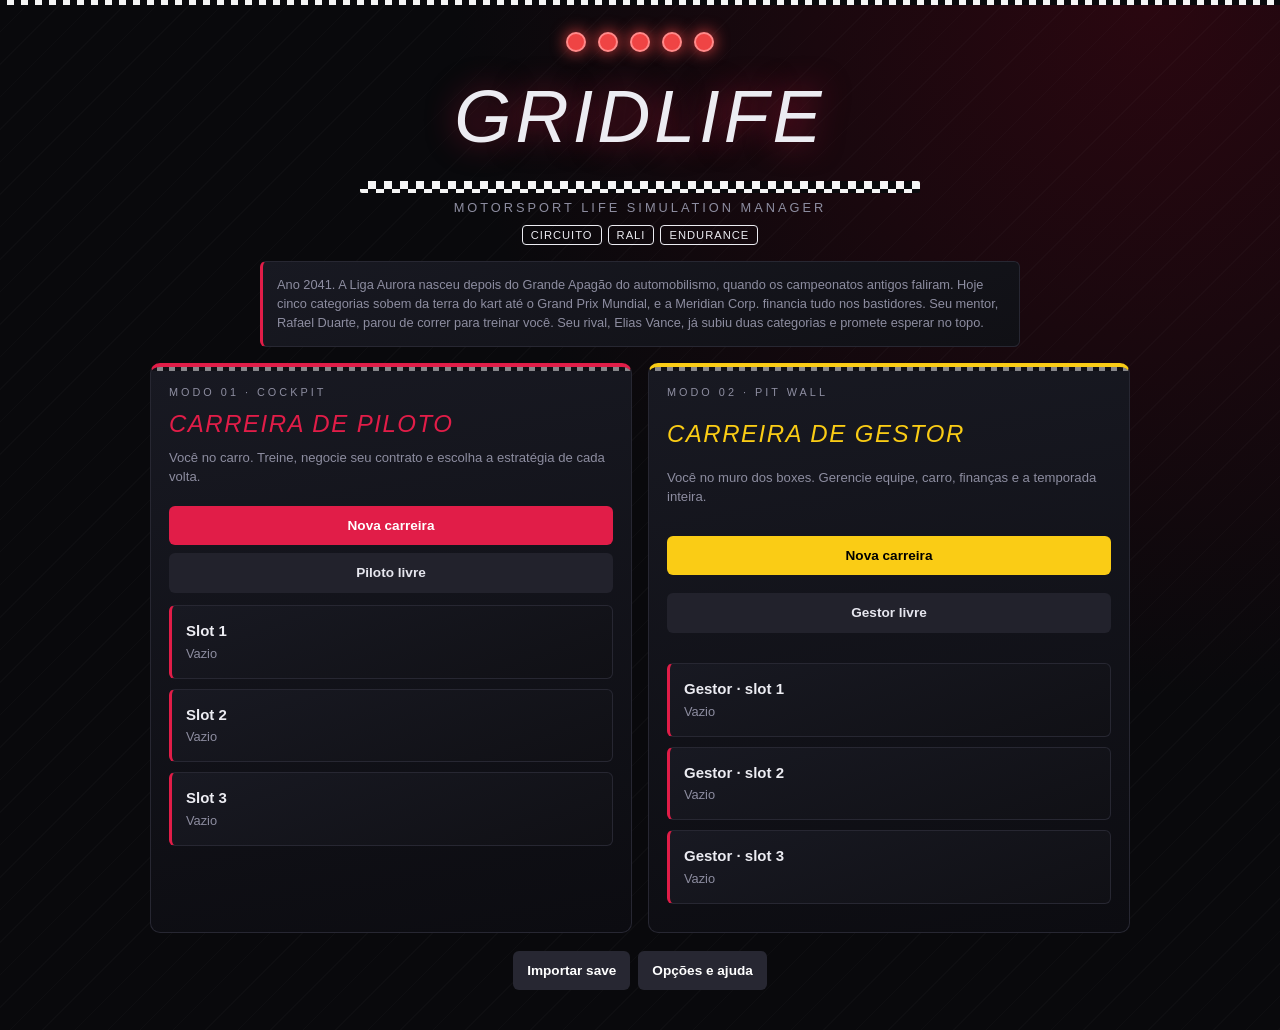
==== commit df453948: "Add files via upload" ====
--- a/index.html
+++ b/index.html
@@ -4,7 +4,7 @@
 *{box-sizing:border-box;margin:0}body{background:radial-gradient(circle at 90% 0,#2a0710,var(--bg) 45%);color:var(--t);font:15px/1.45 'Segoe UI',Arial,sans-serif;padding:10px;min-height:100vh}
 h1,h2,h3{font-family:Impact,'Arial Narrow Bold',sans-serif;letter-spacing:.5px;font-weight:400}
 #app{max-width:980px;margin:auto}.top{display:flex;justify-content:space-between;flex-wrap:wrap;gap:8px;align-items:center;border-bottom:2px solid var(--r);padding-bottom:8px;margin-bottom:10px}
-nav{display:flex;gap:6px;overflow-x:auto;margin-bottom:10px}
+nav{display:flex;gap:6px;overflow:visible;margin-bottom:10px}
 button{font:inherit;cursor:pointer}.b,nav button{background:var(--r);color:#fff;border:0;padding:10px 14px;border-radius:6px;font-weight:700;font-size:.85rem}
 nav button{background:var(--c);color:var(--m);border:1px solid var(--l);white-space:nowrap}nav button.on{color:#fff;border-color:var(--r)}
 .b:disabled{opacity:.4;cursor:not-allowed}.b.s{background:var(--l)}.b.w{width:100%}
@@ -15,7 +15,7 @@
 .row{display:flex;justify-content:space-between;gap:8px;align-items:center}
 table{width:100%;border-collapse:collapse;font-size:.85rem}td,th{padding:5px;border-bottom:1px solid var(--l);text-align:left}
 .me{color:var(--r);font-weight:700}.sm{color:var(--m);font-size:.8rem}.big{font-family:Impact,sans-serif;font-size:2.4rem;line-height:1}
-.log{height:160px;overflow:auto;background:#000;border-radius:6px;padding:8px;font:12px monospace;color:var(--m)}.log .h{color:#facc15}.log .d{color:#f87171}
+.log{min-height:60px;overflow:visible;background:#000;border-radius:6px;padding:8px;font:12px monospace;color:var(--m)}.log .h{color:#facc15}.log .d{color:#f87171}
 select,input{background:#000;color:#fff;border:1px solid var(--l);padding:8px;border-radius:6px;width:100%;font:inherit}
 .menu{max-width:420px;margin:40px auto;text-align:center}.menu .b{width:100%;margin-top:10px;padding:14px}
 .fb{display:flex;align-items:center;gap:6px}.fb button{width:30px;height:30px;background:var(--l);color:#fff;border:0;border-radius:6px}
@@ -24,7 +24,7 @@
 .dlg{position:fixed;inset:0;background:#000b;display:none;align-items:center;justify-content:center;z-index:20;padding:16px}.dbox{background:var(--c);border:1px solid var(--r);border-radius:14px;padding:20px;max-width:420px;width:100%}.dbox p{white-space:pre-line;margin-bottom:10px}
 .wg{display:flex;gap:8px;margin-bottom:8px}.wt{flex:1;background:#000a;border:1px solid var(--l);border-radius:10px;padding:8px;text-align:center}.wt svg{display:block;margin:4px auto}.wt .bar{margin:6px 0 0}
 .av{width:54px;height:54px;border-radius:50%;background:var(--r);display:flex;align-items:center;justify-content:center;font:1.6rem Impact,sans-serif}.chip{border:1px solid;border-radius:4px;padding:1px 8px;font-size:.7rem;letter-spacing:1px}
-.card{overflow-x:auto}@media(max-width:600px){body{padding:6px;font-size:14px}.big{font-size:1.8rem}.menu h1{font-size:3rem!important}.b,nav button{padding:9px 10px}}
+.card{overflow:visible}@media(max-width:600px){body{padding:6px;font-size:14px}.big{font-size:1.8rem}.menu h1{font-size:3rem!important}.b,nav button{padding:9px 10px}}
 .mm{position:relative;height:26px;border-radius:13px;background:#000;border:1px solid var(--l);margin-bottom:8px;overflow:hidden}.mm i{position:absolute;top:8px;width:10px;height:10px;border-radius:50%;background:var(--m)}.mm i.p{background:var(--r);top:6px;width:14px;height:14px;z-index:2}
 body{background:repeating-linear-gradient(135deg,#0000 0 22px,#ffffff05 22px 23px),radial-gradient(circle at 90% 0,#2a0710,var(--bg) 45%)}
 h2,h3{font-style:italic;text-transform:uppercase;letter-spacing:1.5px}.card{background:linear-gradient(160deg,#181922,#101015);border-radius:6px;border-left:3px solid var(--r)}
@@ -37,10 +37,10 @@
 .pre{display:flex;gap:8px;flex-wrap:wrap}.pre .b{flex:1;min-width:100px}.b.on{background:#fff;color:#000}.b.y{background:#facc15;color:#000}
 .live{background:var(--r);padding:2px 8px;font:700 .7rem sans-serif;letter-spacing:2px}.tagc{font:700 .8rem 'Segoe UI',sans-serif;letter-spacing:1px;background:#000;border:1px solid var(--l);padding:3px 8px}#tk{width:100%;height:auto;display:block;margin-top:8px}
 .st{display:grid;grid-template-columns:1fr 1fr;gap:6px}.st div{background:#000;border:1px solid var(--l);padding:6px;text-align:center;font-size:.65rem;letter-spacing:1px;color:var(--m)}.st b{display:block;color:var(--t);font-size:.95rem;letter-spacing:0}
-.rvs{display:flex;gap:6px;overflow-x:auto}.rvs div{min-width:104px;background:#000;border:1px solid var(--l);padding:6px;font-size:.72rem}
-.rr{max-height:230px;overflow:auto}.rr p{padding:6px 0;border-bottom:1px solid var(--l);font-size:.8rem}.tg{display:inline-block;background:#facc15;color:#000;font:700 .6rem sans-serif;padding:1px 5px;margin-right:6px}.rr .d .tg{background:var(--r);color:#fff}
+.rvs{display:flex;gap:6px;overflow:visible}.rvs div{min-width:104px;background:#000;border:1px solid var(--l);padding:6px;font-size:.72rem}
+.rr{}.rr p{padding:6px 0;border-bottom:1px solid var(--l);font-size:.8rem}.tg{display:inline-block;background:#facc15;color:#000;font:700 .6rem sans-serif;padding:1px 5px;margin-right:6px}.rr .d .tg{background:var(--r);color:#fff}
 details summary{cursor:pointer;font-weight:700;letter-spacing:1px}
-.c3{border-color:#38bdf8;color:#38bdf8}.dbox.w{max-width:860px;max-height:90vh;overflow:auto}.pc{display:flex;flex-direction:column;align-items:center;gap:4px;background:#000;border:2px solid var(--l);border-radius:8px;padding:12px;color:var(--t)}.pc.sel{border-color:#fff;background:#1d1d27}
+.c3{border-color:#38bdf8;color:#38bdf8}.dbox.w{max-width:860px;}.pc{display:flex;flex-direction:column;align-items:center;gap:4px;background:#000;border:2px solid var(--l);border-radius:8px;padding:12px;color:var(--t)}.pc.sel{border-color:#fff;background:#1d1d27}
 .sl{position:relative;margin-bottom:10px}.sl i{position:absolute;top:-3px;bottom:-3px;width:2px;background:#facc15;pointer-events:none;z-index:1}.sl input{width:100%;padding:0}
 .rs{max-width:560px;margin:auto}.rh{display:flex;justify-content:space-between;align-items:center;background:#fff;color:#000;padding:10px 16px;font:italic 1.5rem Impact,sans-serif;text-transform:uppercase;clip-path:polygon(0 0,100% 0,97% 100%,0 100%)}.rh span{font-size:.9rem;font-style:normal}
 .rw{display:grid;grid-template-columns:30px 36px 44px 1fr auto;gap:8px;align-items:center;margin-top:4px;padding:4px 0 4px 10px}.rw.mine{outline:2px solid #fff}.rp{color:#fff}.dayh{display:flex;justify-content:space-between;align-items:center;margin-bottom:10px;font:italic 1.2rem Impact,sans-serif;text-transform:uppercase;border-bottom:2px solid var(--r);padding-bottom:8px}nav button.gor{background:var(--r);color:#fff;border-color:var(--r)}.rn{font:1.4rem Impact,sans-serif;text-align:center}.rt{display:flex;flex-direction:column;line-height:1.15}.rt b{font:1.05rem Impact,sans-serif;letter-spacing:1px}.rt small{color:#cbd5e1;font-size:.68rem}
@@ -64,6 +64,133 @@
 html,body{touch-action:manipulation;overscroll-behavior-x:none}
 nav, .top, button{user-select:none}
 
+
+/* ===== REDESIGN v2 · organização e layout por modo (mecânicas inalteradas) ===== */
+body{--acc:#e11d48;--on:#fff}
+body.gestor-mode{--acc:#facc15;--on:#000}
+body.free-mode{--acc:#22c55e;--on:#000}
+body::before{content:"";position:fixed;left:0;right:0;top:0;height:5px;background:repeating-conic-gradient(#f5f5f5 0 25%,#0a0a0d 0 50%) 0 0/14px 14px;z-index:30}
+body{padding-top:14px}
+.top{position:relative;border:0;border-left:4px solid var(--acc);border-radius:6px;background:linear-gradient(90deg,#000d,#0000);padding:10px 12px;margin-bottom:12px}
+.top::after{content:"";position:absolute;left:0;right:0;bottom:-3px;height:2px;background:linear-gradient(90deg,var(--acc),transparent 70%)}
+.top h1{background:var(--acc);color:var(--on);clip-path:polygon(0 0,100% 0,96% 100%,0 100%)}
+
+/* --- MODO PILOTO · cockpit: painel lateral, coluna única --- */
+body.piloto-mode #app:has(>nav){display:grid;grid-template-columns:210px minmax(0,1fr);grid-template-areas:"top top" "nav main";column-gap:16px;max-width:1120px}
+body.piloto-mode #app>.top{grid-area:top}
+body.piloto-mode #app>nav{grid-area:nav;flex-direction:column;overflow:visible;position:sticky;top:12px;align-self:start;margin:0;gap:4px;padding:8px 0;border-right:2px solid var(--l)}
+body.piloto-mode #app>nav button{text-align:left;border-radius:0 6px 6px 0;border:0;border-left:4px solid transparent;background:transparent;padding:12px 14px;text-transform:uppercase;letter-spacing:1.5px;font-size:.8rem;color:var(--m)}
+body.piloto-mode #app>nav button:hover{color:#fff;background:#ffffff08}
+body.piloto-mode #app>nav button.on{color:#fff;border-left-color:var(--acc);background:linear-gradient(90deg,#e11d4822,#0000);border-bottom:0}
+body.piloto-mode #v{grid-area:main;min-width:0;display:flex;flex-direction:column;gap:10px}
+body.piloto-mode #v .card{margin:0}
+
+/* --- MODO GESTOR · pit wall: torre de tempos no topo, painéis em grade --- */
+body.gestor-mode #app{max-width:1200px}
+body.gestor-mode #app>nav{position:relative;z-index:6;flex-wrap:nowrap;overflow:visible;gap:0;margin:0 0 12px;padding:4px;background:#07070acc;border:1px solid var(--l);border-radius:4px}
+body.gestor-mode #app>nav button{flex:0 0 auto;border:0;border-radius:0;background:#14141a;color:var(--m);text-transform:uppercase;letter-spacing:1.5px;font-size:.72rem;padding:9px 14px;border-right:1px solid var(--l)}
+body.gestor-mode #app>nav button.on{background:var(--acc);color:var(--on)}
+body.gestor-mode #v{display:grid;grid-template-columns:repeat(auto-fit,minmax(330px,1fr));gap:12px;align-items:start}
+body.gestor-mode #v>*{margin:0;min-width:0}
+body.gestor-mode #v>.card:has(table),body.gestor-mode #v>div:has(>table),body.gestor-mode #v>.card:has(.log){grid-column:1/-1}
+body.gestor-mode .card{border-left:0;border-top:3px solid var(--acc);border-radius:4px}
+
+/* --- MODO LIVRE · pista de treino: chips, cartões em mosaico, faixa tracejada --- */
+body.free-mode #app{max-width:1200px}
+body.free-mode .top{position:relative;border-left:0;border:2px dashed var(--acc);background:#0008}
+body.free-mode .top::after{display:none}
+body.free-mode .top h1::after{content:" · PRÁTICA";font-size:.6em;letter-spacing:2px;vertical-align:middle}
+body.free-mode #app>nav{justify-content:center;flex-wrap:wrap;gap:6px;background:none;margin-bottom:14px}
+body.free-mode #app>nav button{border-radius:999px;border:1px dashed var(--l);background:#0a0a0f;color:var(--m);padding:8px 14px;font-size:.78rem}
+body.free-mode #app>nav button.on{border:1px solid var(--acc);background:var(--acc);color:var(--on);border-style:solid}
+body.free-mode #v{display:grid;grid-template-columns:repeat(auto-fit,minmax(290px,1fr));gap:12px;align-items:start}
+body.free-mode #v>*{margin:0;min-width:0}
+body.free-mode #v>.card:has(table),body.free-mode #v>div:has(>table){grid-column:1/-1}
+body.free-mode .card{border-radius:14px;border:1px dashed var(--l);border-left:1px dashed var(--l);background:#0e0e14}
+
+/* --- MENU INICIAL · largada --- */
+.start{max-width:1040px;margin:18px auto 30px;text-align:center}
+.lights{display:flex;justify-content:center;gap:12px;margin:6px 0 12px}
+.lights i{width:20px;height:20px;border-radius:50%;background:#1a0a0e;border:2px solid #3a1118;display:block}
+.lights i.on{background:#ef4444;border-color:#ff8a8a;box-shadow:0 0 16px #ef4444}
+.start h1{font-size:4.6rem;font-style:italic;letter-spacing:4px;text-shadow:0 0 30px #e11d4888}
+.band{height:12px;max-width:560px;margin:10px auto 6px;background:repeating-conic-gradient(#f5f5f5 0 25%,#0a0a0d 0 50%) 0 0/16px 16px;border-radius:2px}
+.tagline{display:flex;gap:6px;justify-content:center;flex-wrap:wrap;margin:8px 0 4px}
+.lore{text-align:left;max-width:760px;margin:16px auto;border-left:3px solid var(--r)}
+.modes{display:grid;grid-template-columns:repeat(auto-fit,minmax(300px,1fr));gap:16px;text-align:left}
+.mode{--c1:#e11d48;--on:#fff;background:linear-gradient(170deg,#181922,#0c0c11);border:1px solid var(--l);border-top:4px solid var(--c1);border-radius:10px;padding:18px;position:relative;overflow:hidden}
+.mode.g{--c1:#facc15;--on:#000}
+.mode .tag{font-size:.68rem;letter-spacing:3px;color:var(--m)}
+.mode h2{font-size:1.5rem;color:var(--c1);margin:6px 0 6px}
+.mode .desc{font-size:.82rem;color:var(--m);margin-bottom:12px}
+.mode .b{width:100%;margin-top:8px;background:var(--c1);color:var(--on)}
+.mode .b.s{background:#22222c;color:#e6e6ee}
+.mode .slots{margin-top:12px}
+.mode .card{margin-top:8px}
+.mode::before{content:"";position:absolute;left:0;right:0;top:0;height:4px;background:repeating-conic-gradient(#f5f5f5 0 25%,#0a0a0d 0 50%) 0 0/12px 12px;opacity:.5}
+.start-foot{display:flex;gap:8px;justify-content:center;flex-wrap:wrap;margin-top:18px}
+@media(max-width:760px){
+ .start h1{font-size:3.2rem}
+ body.piloto-mode #app:has(>nav){grid-template-columns:1fr;grid-template-areas:"top" "nav" "main"}
+ body.piloto-mode #app>nav{flex-direction:row;overflow:visible;position:static;border-right:0;border-bottom:2px solid var(--l);padding:6px 0}
+ body.piloto-mode #app>nav button{border-left:0;border-bottom:3px solid transparent;border-radius:6px 6px 0 0;white-space:nowrap}
+ body.piloto-mode #app>nav button.on{border-bottom-color:var(--acc)}
+ body.gestor-mode #v,body.free-mode #v{grid-template-columns:1fr}
+ .modes{grid-template-columns:1fr}
+}
+
+/* sem barras de rolagem em nenhum lugar: o conteúdo quebra linha em vez de rolar */
+#app>nav,body.gestor-mode #app>nav,body.piloto-mode #app>nav{flex-wrap:wrap}
+*{scrollbar-width:none;-ms-overflow-style:none}
+*::-webkit-scrollbar,html::-webkit-scrollbar,body::-webkit-scrollbar{display:none;width:0;height:0}
+table{display:table}
+@media(max-width:600px){td,th{font-size:.75rem;padding:4px 3px}}
+
+.eq-wrap{grid-column:1/-1;display:flex;flex-direction:column;gap:12px;min-width:0}
+.eq-title{margin:0}
+.eq-3{display:grid;grid-template-columns:repeat(3,minmax(0,1fr));gap:12px;align-items:start}
+.eq-col{display:flex;flex-direction:column;gap:8px;min-width:0}
+.eq-h{font-size:1rem;color:var(--m);margin:0 0 2px}
+.eq-item{margin:0;width:100%}
+@media(max-width:760px){.eq-3{grid-template-columns:1fr}}
+.cfg-grid{display:grid;grid-template-columns:1fr 1fr;gap:8px}
+.cfg-card{background:#0c0c11;border:1px dashed var(--l);border-radius:8px;padding:8px 10px}
+.cfg-card b{font-size:.8rem;color:var(--m);font-weight:600}
+.cfg-val{font-family:Impact,sans-serif;font-size:1.3rem;color:#fb923c;line-height:1.2;margin:2px 0 4px}
+.cfg-card input[type=range]{width:100%;margin:2px 0}
+.pm{display:flex;gap:6px}.pm .b{padding:5px 14px;font-size:1rem;line-height:1}
+.gp-top{display:grid;grid-template-columns:minmax(0,1fr) minmax(0,1fr);gap:12px;align-items:start}
+.gp-col{display:flex;flex-direction:column;gap:12px;min-width:0}
+.car-grid{display:grid;grid-template-columns:repeat(auto-fit,minmax(380px,1fr));gap:12px;align-items:start}
+body.gestor-mode #v>.car-grid,body.gestor-mode #v>.gp-top{grid-column:1/-1}
+.car-block>.card{margin-bottom:10px}
+@media(max-width:700px){.gp-top{grid-template-columns:1fr}.car-grid{grid-template-columns:1fr}}
+
+.tel-card{background:#0a0a0f;border:1px solid #1f1f29;border-radius:8px;padding:10px}
+.tel-name{font-size:.7rem;font-weight:800;letter-spacing:2px;margin-bottom:8px}
+.tel-st{display:grid;grid-template-columns:1fr 1fr;gap:6px;margin-bottom:8px}
+.tel-st>div{background:#000;border:1px solid var(--l);border-radius:6px;padding:6px;text-align:center;font-size:.6rem;color:var(--m);letter-spacing:1px}
+.tel-st b{display:block;color:#fff;font-size:.95rem;font-family:Impact,sans-serif;letter-spacing:0}
+.tel-bar{margin:6px 0}.tel-lb{display:flex;justify-content:space-between;font-size:.6rem;color:var(--m);letter-spacing:1px}
+.tel-bar i{display:block;height:6px;background:#111;border-radius:3px;overflow:hidden;margin-top:2px}.tel-bar u{display:block;height:100%;border-radius:3px}
+body.gestor-mode .strat-card{display:none!important}
+body.gestor-mode .dayh{position:sticky;top:0;z-index:25;background:#09090c;padding:8px 0;margin-bottom:8px}
+body.gestor-mode.view-central #v{grid-template-columns:1fr}
+body.gestor-mode.view-central #v>*{grid-column:1/-1}
+
+.grid3{display:grid;grid-template-columns:repeat(3,minmax(0,1fr));gap:0 10px}
+.grid3 .tr{min-width:0}
+.gp-me,.gp-me .ps,.gp-me .cd,.gp-me .gp{color:#facc15!important}
+.gp-me{background:#facc1514}
+.gp-me .tc{box-shadow:0 0 0 1px #facc15}
+body.gestor-mode #v>*:first-child{grid-column:1/-1}
+body.gestor-mode #v:has(>.dayh){grid-template-columns:minmax(0,1fr)}
+body.gestor-mode #v:has(>.dayh)>*{min-width:0}
+@media(max-width:560px){.grid3{grid-template-columns:repeat(2,minmax(0,1fr))}}
+
+.dbox.w{max-width:min(980px,96vw)}
+body.gestor-mode .dbox table td,body.gestor-mode .dbox table th{white-space:nowrap;padding:6px 8px;font-size:.8rem}
+body.gestor-mode .dbox table td .sm{margin-left:4px}
 </style></head><body><div id="app"></div>
 <script>
 const $=i=>document.getElementById(i),RN=(a,b)=>a+Math.random()*(b-a),cl=(v,a,b)=>Math.max(a,Math.min(b,v)),G=()=>(Math.random()+Math.random()+Math.random()-1.5)*2,M=n=>'$'+Math.round(n).toLocaleString('pt-BR');
@@ -90,18 +217,18 @@
  if(W[pi].d.n=='Elias Vance'){W[pi].mate.n='Elias Vance';W[pi].mate.sk+=8;W[pi].mate.age=24}W[pi].d={n:s.name,me:1,pts:0,age:s.age};
  s.W=W;s.pi=pi;s.lv=W[pi].lvl;s.tn=W[pi].n;s.rc=0;if(!s.free){s.hist=s.hist||[];s.hist.push({y:s.yr,t:s.tn,c:TNM[s.disc||'c'][s.t],pts:0,r:0,po:0,fl:0,w:0,dn:0,pod:0})}
  s.ms=[0,1,2,3,4,5].sort(()=>Math.random()-.5).slice(0,3).map(i=>({i,ok:0}));s.s0={bank:s.bank,rep:s.rep};s.l0=s.log.length;s.slots=slotMax();s.goal=W[pi].lvl==0?3:W[pi].lvl==1?7:Math.round(N*1.2)}
-function newGame(name,ar,st,o){o=o||{};s={v:2,fem:window._gd==1,name,age:window._ag||18,st,rep:o.rep??0,bank:o.bank??500,mo:60,fa:0,t:o.t||0,yr:1,up:{},log:[['Bem-vindo à Liga Aurora. Sua carreira começa '+(o.t?'em '+TNM[window._dc||'c'][o.t]:'no kart')+'.']],ar,disc:window._dc||'c',slot:window._sl||1,dif:window._df??1,mm:o.mm||1,mr:o.mr||1,mom:o.mom||1,mx:o.t||0};world(o.lv??2);save();V='perfil';draw();tut(0)}
+function newGame(name,ar,st,o){o=o||{};s={v:2,fr:window._fr?1:0,fem:window._gd==1,name,age:window._ag||18,st,rep:o.rep??0,bank:o.bank??500,mo:60,fa:0,t:o.t||0,yr:1,up:{},log:[['Bem-vindo à Liga Aurora. Sua carreira começa '+(o.t?'em '+TNM[window._dc||'c'][o.t]:'no kart')+'.']],ar,disc:window._dc||'c',slot:window._sl||1,dif:window._df??1,mm:o.mm||1,mr:o.mr||1,mom:o.mom||1,mx:o.t||0};world(o.lv??2);save();V='perfil';draw();tut(0)}
 const me=()=>s.W[s.pi],tier=()=>({...T[s.t],n:TNM[s.disc||'c'][s.t]}),stand=()=>s.W.flatMap(w=>[{d:w.d,n:w.n,car:w.car},w.mate&&{d:w.mate,n:w.n,car:w.car}]).filter(Boolean).sort((a,b)=>b.d.pts-a.d.pts),pos=()=>stand().findIndex(w=>w.d.me)+1;
 const bar=(v,o)=>`<div class="bar"><i class="${o||''}" style="width:${cl(v,0,100)}%"></i></div>`;
-function goMenu(){dlg('Voltar ao menu principal? Seu progresso já está salvo.',{c:1},()=>{s=null;V='perfil';try{document.body.classList.remove('gestor-mode')}catch(e){}draw()})}
-function draw(){const a=$('app');ovl(0);if(!(s&&s.eos)){const e0=$('eos');if(e0)e0.style.display='none'}if(s){s.mo=cl(s.mo,0,100);s.fa=cl(s.fa,0,100);if(s.st)SK.forEach(k=>s.st[k]=Math.min(s.st[k],100))}if(!s){try{document.body.classList.remove('gestor-mode')}catch(e){}const sv=(()=>{try{return localStorage.getItem('gridlife1')}catch(e){}})();
- a.innerHTML=`<div class="menu"><h1 style="font-size:4rem;text-shadow:0 0 30px #e11d4888">GRIDLIFE</h1><p class="sm" style="letter-spacing:3px">MOTORSPORT LIFE SIMULATION MANAGER</p><div style="display:flex;gap:6px;justify-content:center;flex-wrap:wrap;margin-top:10px"><span class="chip">CIRCUITO</span><span class="chip">RALI</span><span class="chip">ENDURANCE</span></div><div class="card sm" style="text-align:left;margin-top:16px">${LORE}</div><button class="b" onclick="create()">Carreira de Piloto</button><button class="b s" onclick="create(1)">Piloto Livre</button>${slotsHtml()}<hr style="border:0;border-top:1px solid var(--l);margin:14px 0"><button class="b y" onclick="gCreate()">Carreira de Gestor</button><button class="b s" onclick="gCreate(1)">Gestor Livre</button>${slotsG()}<button class="b s" onclick="imp()">Importar save</button><button class="b s" onclick="optPop()">Opções e ajuda</button></div>`;return}
- const t=tier();try{if(isG())document.body.classList.add('gestor-mode');else document.body.classList.remove('gestor-mode')}catch(e){}
+function goMenu(){dlg('Voltar ao menu principal? Seu progresso já está salvo.',{c:1},()=>{s=null;V='perfil';try{document.body.classList.remove('gestor-mode','piloto-mode','free-mode')}catch(e){}draw()})}
+function draw(){const a=$('app');ovl(0);if(!(s&&s.eos)){const e0=$('eos');if(e0)e0.style.display='none'}if(s){s.mo=cl(s.mo,0,100);s.fa=cl(s.fa,0,100);if(s.st)SK.forEach(k=>s.st[k]=Math.min(s.st[k],100))}if(!s){try{document.body.classList.remove('gestor-mode','piloto-mode','free-mode')}catch(e){}const sv=(()=>{try{return localStorage.getItem('gridlife1')}catch(e){}})();
+ a.innerHTML=`<div class="start"><div class="lights"><i class="on"></i><i class="on"></i><i class="on"></i><i class="on"></i><i class="on"></i></div><h1>GRIDLIFE</h1><div class="band"></div><p class="sm" style="letter-spacing:3px">MOTORSPORT LIFE SIMULATION MANAGER</p><div class="tagline"><span class="chip">CIRCUITO</span><span class="chip">RALI</span><span class="chip">ENDURANCE</span></div><div class="card sm lore">${LORE}</div><div class="modes"><section class="mode p"><div class="tag">MODO 01 · COCKPIT</div><h2>Carreira de Piloto</h2><p class="desc">Você no carro. Treine, negocie seu contrato e escolha a estratégia de cada volta.</p><button class="b" onclick="create()">Nova carreira</button><button class="b s" onclick="create(1)">Piloto livre</button><div class="slots">${slotsHtml()}</div></section><section class="mode g"><div class="tag">MODO 02 · PIT WALL</div><h2>Carreira de Gestor</h2><p class="desc">Você no muro dos boxes. Gerencie equipe, carro, finanças e a temporada inteira.</p><button class="b" onclick="gCreate()">Nova carreira</button><button class="b s" onclick="gCreate(1)">Gestor livre</button><div class="slots">${slotsG()}</div></section></div><div class="start-foot"><button class="b s" onclick="imp()">Importar save</button><button class="b s" onclick="optPop()">Opções e ajuda</button></div></div>`;return}
+ const t=tier();try{if(isG())document.body.classList.add('gestor-mode');else document.body.classList.remove('gestor-mode')}catch(e){}try{document.body.classList.toggle('piloto-mode',!isG());document.body.classList.toggle('free-mode',!!(s.free||s.fr))}catch(e){}
  if(V=='corrida'||V=='res'){a.innerHTML='<div id="v"></div>';({corrida:vCorrida,res:vRes}[V])();return}
- if(!NAV().some(x=>x[0]==V))V=HOME();
+ if(!NAV().some(x=>x[0]==V))V=HOME();try{document.body.classList.toggle('view-central',V=='central')}catch(e){}
  a.innerHTML=`<div class="top"><h1 style="font-size:1.6rem">GRIDLIFE${isG()?' <span class="chip" style="color:#facc15">GESTOR</span>':''}</h1><div class="sm" style="display:flex;flex-direction:column;align-items:flex-end;gap:4px"><span>${t.n} · ${topInfo()}</span><span style="display:flex;gap:4px;flex-wrap:wrap"><button class="b s" style="padding:3px 10px;font-size:.65rem" onclick="exp()">Exportar save</button><button class="b s" style="padding:3px 10px;font-size:.65rem;background:#e11d48" onclick="goMenu()">↩ Voltar ao menu</button></span></div></div><nav>${NAV().map(x=>`<button class="${V==x[0]?'on':''}" onclick="V='${x[0]}';draw()">${x[1]}</button>`).join('')}<button class="gor" onclick="goRace()">Ir para a corrida ➔</button></nav><div id="v"></div>`;
  (VIEWS()[V]||vPerfil)();if(s.eos){if(isG())gEosPop();else eosPop()}}
-function create(f){window._ag=18;let p=f?20:10,st={vel:20,ult:20,con:20,foc:20,fis:20};
+function create(f){window._fr=f?1:0;window._ag=18;let p=f?20:10,st={vel:20,ult:20,con:20,foc:20,fis:20};
  const op=(id,l,a,x)=>`<label class="sm">${l}</label><select id="${id}" ${x||''}>${a.map(o=>`<option value="${o[0]}" ${o[2]?'selected':''}>${o[1]}</option>`).join('')}</select>`,mul=[[.5,'Menor'],[1,'Normal',1],[2,'Maior']];
  $('app').innerHTML=`<div class="menu" style="max-width:560px"><h2 style="font-size:2rem">${f?'Modo livre':'Seu piloto'}</h2><input id="nm" value="PILOTO" maxlength="18"><div class="row" style="justify-content:center;gap:12px;margin-top:8px"><span class="sm">Idade</span><button class="b s" onclick="ag(-1)" aria-label="Diminuir idade">▼</button><b id="agv" style="font-size:1.4rem;width:40px;text-align:center">18</b><button class="b s" onclick="ag(1)" aria-label="Aumentar idade">▲</button></div><select id="sl" style="margin-top:8px">${[1,2,3].map(n=>`<option value="${n}">Salvar no slot ${n}${slotX(n)?' (substitui)':''}</option>`).join('')}</select><select id="df" style="margin-top:8px"><option value="0">Dificuldade: Fácil</option><option value="1" selected>Dificuldade: Normal</option><option value="2">Dificuldade: Difícil</option></select><select id="ar" style="margin-top:8px">${Object.keys(AR).map(k=>`<option>${k}</option>`).join('')}</select><select id="gd" style="margin-top:8px"><option value="0">Masculino</option><option value="1">Feminino</option></select><select id="dc" style="margin-top:8px"><option value="c">Circuito (F4, F3, F2, F1)</option><option value="r">Rali (WRC)</option><option value="e">Endurance (WEC)</option></select>${f?`<div class="card" style="text-align:left;margin-top:10px"><h3>Configurações livres</h3>${op('ft','Categoria inicial',['Base','Formação','Acesso profissional','Elite nacional','Ápice mundial'].map((n,i)=>[i,n]))}${op('fl','Equipe inicial',LV.map((n,i)=>[i,n,i==1]))}${op('fb','Dinheiro inicial',[[500,'$500',1],[5000,'$5.000'],[50000,'$50.000'],[500000,'$500.000']])}${op('fr','REP inicial',[[0,'Mínima da categoria',1],[10,'+10'],[25,'+25']])}${op('fp','Pontos livres',[[10,'10'],[20,'20',1],[40,'40'],[60,'60']],'onchange="fpc(+this.value)"')}${op('gm','Ganho de dinheiro',mul)}${op('gr','Ganho de REP',mul)}${op('go','Ganho de moral',mul)}</div>`:''}<div class="card" style="margin-top:10px;text-align:left"><p>Pontos livres: <b id="pl">${p}</b></p>${SK.map(k=>`<div class="row fb"><span style="flex:1">${NM[k]}</span><button onclick="md('${k}',-1)">−</button><b id="s${k}" style="width:30px;text-align:center">20</b><button onclick="md('${k}',1)">+</button></div>`).join('')}</div><button class="b" onclick="go()">${f?'Começar carreira':'Começar no kart'}</button><button class="b s" onclick="s=null;draw()">Voltar</button></div>`;
  window.md=(k,d)=>{if(d>0&&p>0){st[k]++;p--}else if(d<0&&st[k]>20){st[k]--;p++}$('s'+k).textContent=st[k];$('pl').textContent=p};
@@ -120,7 +247,7 @@
 function buy(k){const l=s.up[k]||0,c=px(UP[k][1]*UC[l]),e=UE[l];if(s.bank<c)return;s.bank-=c;s.up[k]=l+1;const S=s.st;
  if(k=='sim'){S.vel+=2*e;S.con+=e}if(k=='per')S.fis+=4*e;if(k=='coa'){S.ult+=3*e;S.foc+=2*e}if(k=='psi')S.foc+=5*e;save();draw()}
 function vCamp(){vCamp0();$('v').innerHTML+=lastCard(5)+hofCard();const w=me();$('v').innerHTML+=w.mate?`<div class="card"><h3>Companheiro de equipe</h3><p>${w.mate.n}: <b>${w.mate.pts}</b> pts · Você: <b>${w.d.pts}</b> pts</p></div>`:''}
-function vCamp0(){const st=stand(),l=st[0].d.pts;$('v').innerHTML=`<div class="card"><h3>${tier().n} · Etapa ${s.rc}/${s.free||tier().rc}</h3><table><tr><th>Pos</th><th>Piloto</th><th>Equipe</th><th>Carro</th><th>Pts</th><th>Dif</th></tr>${st.map((w,i)=>`<tr class="${w.d.me?'me':''}"><td>${i+1}º</td><td>${w.d.n}${w.d.age?' <span class="sm">'+w.d.age+'</span>':''}</td><td>${w.n}</td><td>${Math.round(w.car)}</td><td><b>${w.d.pts}</b></td><td class="sm">${i?'-'+(l-w.d.pts):'Líder'}</td></tr>`).join('')}</table></div>`}
+function vCamp0(){const st=stand();if(!st||!st.length){$('v').innerHTML='<div class="card"><p class="sm">Sem dados de campeonato.</p></div>';return;}const l=(st[0]&&st[0].d)?st[0].d.pts:0;$('v').innerHTML=`<div class="card"><h3>${tier().n} · Etapa ${s.rc}/${s.free||tier().rc}</h3><table><tr><th>Pos</th><th>Piloto</th><th>Equipe</th><th>Carro</th><th>Pts</th><th>Dif</th></tr>${st.map((w,i)=>`<tr class="${w.d.me?'me':''}"><td>${i+1}º</td><td>${w.d.n}${w.d.age?' <span class="sm">'+w.d.age+'</span>':''}</td><td>${w.n}</td><td>${Math.round(w.car)}</td><td><b>${w.d.pts}</b></td><td class="sm">${i?'-'+(l-w.d.pts):'Líder'}</td></tr>`).join('')}</table></div>`}
 const MT=[-2,0,3],ME=[-1.5,0,2.5],DR=[-1,0,2],TW=[.8,1,1.3],EW=[.7,1,1.5],DW=[.9,1,1.15];
 function gSetModeShared(field,val){ if(RC.me1) RC.me1[field]=val; if(RC.me2) RC.me2[field]=val; if(RC.me) RC.me[field]=val; }
 
@@ -147,8 +274,31 @@
  return h;
 }
 
-function vCorrida(){const t=tier();if(!QL&&s.qd===s.rc&&s.qlv)QL=s.qlv;if(s.fcr!==s.rc){s.fcr=s.rc;s.fcv=Math.random()<.3}if(s.nc){$('v').innerHTML=`<div class="card"><h3>Sem contrato</h3><p class="sm">Você precisa de uma equipe para correr. Abra a aba Negócios.</p><button class="b w" style="margin-top:8px" onclick="V='neg';draw()">Ir para Negócios</button></div>`;return}if(!RC){$('v').innerHTML=`<div class="dayh"><b>DIA DE CORRIDA</b><button class="b s" onclick="V='perfil';draw()">⬅ Voltar</button></div><div class="card"><h3>${trk()}</h3><p class="sm">${tkTxt(TKC(tkI()))}<br>${t.lp} voltas. ${t.pit==2?'Pit stop obrigatório. ':t.pit?'Pit stop opcional. ':'Sem pit stop. '}</p><p class="sm">Previsão: ${s.fcv?'chuva provável':'tempo seco'}</p>${s.free?`<div class="g"><div><label class="sm">Clima</label><select id="wx0"><option value="r">Aleatório</option><option value="s">Seco</option><option value="c">Chuva</option></select></div><div><label class="sm">Tamanho da prova</label><select id="lp0"><option value=".5">Curta</option><option value="1" selected>Normal</option><option value="1.5">Longa</option></select></div></div>`:''}${QL?`<p class="sm" style="margin-top:8px">Modos iniciais</p><div class="g">${PM.map(x=>`<div><label class="sm">${x[1]}</label><div class="md" id="mp_${x[0]}">${MD[x[0]][(s.pm||{})[x[0]]??1]}</div><select onchange="s.pm=s.pm||{};s.pm['${x[0]}']=+this.value;$('mp_${x[0]}').textContent=MD['${x[0]}'][this.value]">${[0,1,2].map(j=>`<option value="${j}" ${j==((s.pm||{})[x[0]]??1)?'selected':''}>${x[2][j]}</option>`).join('')}</select></div>`).join('')}</div>`:''}${QL?gridTower():''}${QL&&!s.free?'':'<button class="b s w" style="margin-top:10px" onclick="qualy()">Qualificar</button>'}${QL?`<button class="b w" style="margin-top:8px" onclick="startRace()">Largar</button><button class="b s w" style="margin-top:8px" onclick="startRace(1)">Simular até o fim</button>`:'<p class="sm" style="margin-top:8px">Qualifique para liberar a largada.</p>'}</div>`;return}
- $('v').innerHTML=`<div class="dayh"><b>DIA DE CORRIDA · ${trk()}</b><button class="b s" onclick="abandon()">Abandonar</button></div><div class="rc"><div><div class="card tw"><div class="th">TORRE DE TEMPO</div><div id="lb"></div></div><button class="b s w" style="margin:8px 0" onclick="rankOpen()">Classificação</button><div class="card"><h3>Controle de prova</h3><div id="rci"></div></div></div><div><div class="pre" style="margin-bottom:8px"><button class="b ${m3(2)}" onclick="preset(2,2,2)">Atacar</button><button class="b ${m3(1)}" onclick="preset(1,1,1)">Normal</button><button class="b ${m3(0)}" onclick="preset(0,0,0)">Conservar</button><button class="b y" id="bp" ${(t.pit||RC.endu)&&!RC.rally?'':'disabled'} onclick="callPit()">Box agora</button><button class="b" id="bz" onclick="pz()">${RC.ps?'Continuar':'Pausar'}</button></div><div class="pre" style="margin-bottom:8px"><button class="b s" id="bs" onclick="spd()">Velocidade: ${SPD[RC.si]}×</button><button class="b s" onclick="ff()">Simular até o fim ⏩</button></div><div class="card"><div class="row"><span class="tagc" id="lp"></span><span><span class="sm" id="wx"></span> <span class="live">AO VIVO</span></span></div><svg id="tk" viewBox="0 0 600 300" role="img" aria-label="Mapa da pista">${trackSvg()}<g id="cars"></g></svg></div><div class="card"><h3>Ajustes finos dos modos</h3><div class="g" style="margin-top:8px">${[['mt','Pneus',['Leve','Normal','Forçar']],['me','Motor',['Seguro','Padrão','Ataque']],['dr','Direção',['Suave','Normal','Agressiva']]].concat(RC.fuel?[['fm','Combustível',['Economia','Normal','Qualify']]]:[]).map(x=>`<div><label class="sm">${x[1]}</label><div class="md" id="md_${x[0]}">${MD[x[0]][RC.me[x[0]]]}</div><select onchange="RC.me.${x[0]}=+this.value;$('md_${x[0]}').textContent=MD['${x[0]}'][this.value]">${[0,1,2].map(j=>`<option value="${j}" ${RC.me[x[0]]==j?'selected':''}>${x[2][j]}</option>`).join('')}</select></div>`).join('')}</div></div></div><div><div class="card"><h3>Telemetria</h3><div class="st" id="tl"></div>${wgHtml()}<div id="t4"></div></div><div class="card"><h3>Estratégia</h3><div id="pw"></div></div><div class="card"><h3>Rádio da equipe</h3><div class="rr" id="lg"></div></div></div></div>`;sh();ovl(RC.ps);if(!RC.raf){RC.raf=1;anim()}}
+function vCorrida(){const t=tier();if(!QL&&s.qd===s.rc&&s.qlv)QL=s.qlv;if(s.fcr!==s.rc){s.fcr=s.rc;s.fcv=Math.random()<.3}if(s.nc){$('v').innerHTML=`<div class="card"><h3>Sem contrato</h3><p class="sm">Você precisa de uma equipe para correr. Abra a aba Negócios.</p><button class="b w" style="margin-top:8px" onclick="V='neg';draw()">Ir para Negócios</button></div>`;return}if(!RC){$('v').innerHTML=`<div class="dayh"><b>DIA DE CORRIDA</b><button class="b s" onclick="V='perfil';draw()">⬅ Voltar</button></div><div class="card"><h3>${trk()}</h3><p class="sm">${tkTxt(TKC(tkI()))}<br>${t.lp} voltas. ${t.pit==2?'Pit stop obrigatório. ':t.pit?'Pit stop opcional. ':'Sem pit stop. '}</p><p class="sm">Previsão: ${s.fcv?'chuva provável':'tempo seco'}</p>${s.free?`<div class="g"><div><label class="sm">Clima</label><select id="wx0"><option value="r">Aleatório</option><option value="s">Seco</option><option value="c">Chuva</option></select></div><div><label class="sm">Tamanho da prova</label><select id="lp0"><option value=".5">Curta</option><option value="1" selected>Normal</option><option value="1.5">Longa</option></select></div></div>`:''}${QL?(isG()?gModesPreG():`<p class="sm" style="margin-top:8px">Modos iniciais</p><div class="g">${PM.map(x=>`<div><label class="sm">${x[1]}</label><div class="md" id="mp_${x[0]}">${MD[x[0]][(s.pm||{})[x[0]]??1]}</div><select onchange="s.pm=s.pm||{};s.pm['${x[0]}']=+this.value;$('mp_${x[0]}').textContent=MD['${x[0]}'][this.value]">${[0,1,2].map(j=>`<option value="${j}" ${j==((s.pm||{})[x[0]]??1)?'selected':''}>${x[2][j]}</option>`).join('')}</select></div>`).join('')}</div>`):''}${QL?gridTower():''}${QL&&!s.free?'':'<button class="b s w" style="margin-top:10px" onclick="qualy()">Qualificar</button>'}${QL?`<button class="b w" style="margin-top:8px" onclick="startRace()">Largar</button><button class="b s w" style="margin-top:8px" onclick="startRace(1)">Simular até o fim</button>`:'<p class="sm" style="margin-top:8px">Qualifique para liberar a largada.</p>'}</div>`;return}
+ const _isG=isG();
+ /* ── Bug 4: ajustes finos – piloto único ou por carro (gestor) ── */
+ const FINE_KEYS=[['mt','Pneus',['Leve','Normal','Forçar']],['me','Motor',['Seguro','Padrão','Ataque']],['dr','Direção',['Suave','Normal','Agressiva']]].concat(RC.fuel?[['fm','Combustível',['Economia','Normal','Qualify']]]:[]);
+ function fineBlock(carObj,suffix,label,color){
+  return`<div class="card" style="border-left-color:${color}">
+   <div style="font-size:.65rem;font-weight:800;letter-spacing:2px;color:${color};margin-bottom:8px">${label}</div>
+   <div class="g" style="margin-top:0">${FINE_KEYS.map(x=>`<div><label class="sm">${x[1]}</label><div class="md" id="md_${x[0]}${suffix}">${MD[x[0]][carObj[x[0]]??1]}</div><select onchange="RC.${carObj===RC.me?'me':carObj===RC.me1?'me1':'me2'}.${x[0]}=+this.value;$('md_${x[0]}${suffix}').textContent=MD['${x[0]}'][this.value]">${[0,1,2].map(j=>`<option value="${j}" ${(carObj[x[0]]??1)==j?'selected':''}>${x[2][j]}</option>`).join('')}</select></div>`).join('')}</div>
+  </div>`;
+ }
+ let fineHTML;
+ if(_isG){
+  const pil0=isG()&&s.g?gPil():[];
+  const n0=pil0[0]?pil0[0].n:'Carro 1', n1=pil0[1]?pil0[1].n:'Carro 2';
+  if(!RC.me1)RC.me1=RC.cars.filter(c=>c.isC1)[0];
+  if(!RC.me2)RC.me2=RC.cars.filter(c=>c.isC2)[0];
+  if(!RC.pmApplied){RC.pmApplied=1;[RC.me1,RC.me2].forEach((c,i)=>{if(c&&s.pmC&&s.pmC[i])PM.forEach(x=>{if(s.pmC[i][x[0]]!=null)c[x[0]]=s.pmC[i][x[0]]})})}
+  const c1=RC.me1||(RC.me||RC.cars[0]),c2=RC.me2||RC.cars[1];
+  fineHTML=`<div style="display:grid;grid-template-columns:1fr 1fr;gap:8px"><div><button class="b s w" style="margin-bottom:8px" onclick="gPitCall(0)">Box C1</button>${fineBlock(c1,'_c1',n0,'#facc15')}</div><div><button class="b s w" style="margin-bottom:8px" onclick="gPitCall(1)">Box C2</button>${fineBlock(c2,'_c2',n1,'#38bdf8')}</div></div>`;
+ }else{
+  fineHTML=fineBlock(RC.me,'','VOCÊ','var(--r)');
+ }
+ /* ── Bug 3: volta/total no mapa ── */
+ const lapInfo=`<span class="tagc" id="lp"></span><span id="lptot" style="font-size:.7rem;color:#666;margin-left:4px"></span>`;
+ $('v').innerHTML=`<div class="dayh"><b>DIA DE CORRIDA · ${trk()}</b><button class="b s" onclick="abandon()">Abandonar</button></div><div class="rc"><div><div class="card tw"><div class="th">TORRE DE TEMPO</div><div id="lb"></div></div><button class="b s w" style="margin:8px 0" onclick="rankOpen()">Classificação</button><div class="card"><h3>Controle de prova</h3><div id="rci"></div></div></div><div><div class="pre" style="margin-bottom:8px">${_isG?`<button class="b s" id="bs" onclick="spd()">Velocidade: ${SPD[RC.si]}×</button><button class="b" id="bz" onclick="pz()">${RC.ps?'Continuar':'Pausar'}</button><button class="b s" onclick="ff()">Simular até o fim ⏩</button></div>`:`<button class="b ${m3(2)}" onclick="preset(2,2,2)">Atacar</button><button class="b ${m3(1)}" onclick="preset(1,1,1)">Normal</button><button class="b ${m3(0)}" onclick="preset(0,0,0)">Conservar</button><button class="b y" id="bp" ${(t.pit||RC.endu)&&!RC.rally?'':'disabled'} onclick="callPit()">Box agora</button><button class="b" id="bz" onclick="pz()">${RC.ps?'Continuar':'Pausar'}</button></div><div class="pre" style="margin-bottom:8px"><button class="b s" id="bs" onclick="spd()">Velocidade: ${SPD[RC.si]}×</button><button class="b s" onclick="ff()">Simular até o fim ⏩</button></div>`}<div class="card"><div class="row"><span style="display:flex;align-items:center;gap:6px">${lapInfo}<span class="sm" id="wx"></span></span><span class="live">AO VIVO</span></div><svg id="tk" viewBox="0 0 600 300" role="img" aria-label="Mapa da pista">${trackSvg()}<g id="cars"></g></svg></div><div class="card"><h3>Ajustes finos dos modos</h3>${fineHTML}</div></div><div><div class="card"><h3>Telemetria</h3><div id="tl" class="st"></div>${_isG?'':wgHtml()}<div id="t4"></div></div><div class="card strat-card"><h3>Estratégia</h3><div id="pw"></div></div><div class="card"><h3>Rádio da equipe</h3><div class="rr" id="lg"></div></div></div></div>`;sh();ovl(RC.ps);if(!RC.raf){RC.raf=1;anim()}}
 function startRace(auto){const t=tier(),wv=($('wx0')||{value:'r'}).value,ds=s.disc||'c',L=Math.max(4,Math.round(t.lp*(ds=='e'?2.5:1)*(+($('lp0')||{value:1}).value))),rain=wv=='c'||(wv=='r'&&s.fcv),cars=s.W.map((w,i)=>{const m=!!w.d.me,sk=m?.55*ef('vel')+.25*ef('con')+.2*ef('foc'):w.d.sk;return{n:w.d.n,d:w.d,t:w.n,me:m,vel:m?sk:sk,con:m?ef('con'):sk,foc:m?ef('foc'):sk,ult:m?ef('ult'):sk+RN(-5,5),fis:m?ef('fis'):sk,car:w.car+(w.aff?w.aff[s.rc%14]:0),eff:w.eff,rel:w.rel,pitT:7-w.eff/25,tot:0,tire:100,dmg:0,pits:0,pen:0,wet:true,mt:1,me:m?1:0,dr:1,pit:0}});
  cars.forEach(c=>{c.isMe=c.me===1||c.d.me;});cars.forEach(c=>{c.pl=!!c.d.me;c.m1=c.me;c.me=c.pl?c.m1:0});
  {const n0=s.W.length;for(let i=0;i<n0;i++){const b=cars[i],mw=s.W[i].mate;if(mw)cars.push({...b,n:mw.n,d:mw,pl:false,me:0,m1:0,vel:mw.sk,con:mw.sk,foc:mw.sk,ult:mw.sk,fis:mw.sk})}}cars.forEach((c,i)=>{const w=s.W[i%s.W.length];c.mk=i<s.W.length?(w.mate?w.mate.sk:c.vel):(w.d.me?(.55*ef('vel')+.25*ef('con')+.2*ef('foc')):w.d.sk)});cars.forEach(c=>{c.fuel=c.pl?[60,80,100][(s.pm||{}).fu??1]:((ds=='r'||(!t.pit&&ds!='e'))?80:RN(70,100));c.fm=1;c.cp=c.pl?(s.pm||{}).cp??1:Math.random()<.3?0:Math.random()<.7?1:2;c.nx=c.cp;c.pt=RN(30,45);c.form=G()*FORM});
@@ -232,9 +382,34 @@
 const tcol=t=>'hsl('+([...String(t)].reduce((a,x)=>(a*31+x.charCodeAt(0))>>>0,7)%360)+',70%,55%)',cod=n=>n.split(' ').pop().slice(0,3).toUpperCase(),m3=v=>RC.me.mt==v&&RC.me.me==v&&RC.me.dr==v?'on':'';
 const TP=a=>{const k=s.rc*.7;return[300+255*Math.cos(a)*(1+.08*Math.cos(2*a+k)),150+105*Math.sin(a)*(1+.12*Math.sin(3*a+k))]};
 function trackSvg(){let d='';for(let i=0;i<=120;i++){const p=TP(i/120*6.2832);d+=(i?'L':'M')+p[0].toFixed(1)+' '+p[1].toFixed(1)}const q=TP(0);return`<path d="${d}Z" fill="none" stroke="#1a2130" stroke-width="26" stroke-linejoin="round"/><path d="${d}Z" fill="none" stroke="#33415c" stroke-width="2" stroke-dasharray="6 8"/><rect x="${q[0]-2}" y="${q[1]-15}" width="4" height="30" fill="#fff"/>`}
-function anim(){if(!RC||!$('tk')){if(RC)RC.raf=0;return}const r=RC,f=r.ps?(r.pf||0):cl((performance.now()-r.t0)/(r.base/SPD[r.si]),0,1);r.pf=f;const o=r.ord||[],l=r.l0||0;
- $('cars').innerHTML=o.filter(c=>!c.dnf).map(c=>{const u=((f-(c.tot-l)/r.tr)%1+1)%1,p=TP(u*6.2832);return`<circle cx="${p[0].toFixed(1)}" cy="${p[1].toFixed(1)}" r="${c.pl?8:5}" fill="${c.pl?'#e11d48':tcol(c.t)}" stroke="#000" stroke-width="2"/>${c.pl?`<text x="${(p[0]+11).toFixed(1)}" y="${(p[1]-9).toFixed(1)}" fill="#fff" font-size="12" font-weight="700">VOCÊ</text>`:''}`}).join('');requestAnimationFrame(anim)}
+function anim(){if(!RC||!$('tk')){if(RC)RC.raf=0;return}
+ const r=RC,f=r.ps?(r.pf||0):cl((performance.now()-r.t0)/(r.base/SPD[r.si]),0,1);
+ r.pf=f;
+ const o=r.ord||[],l=r.l0||0;
+ const _isGest=isG();
+ const pil=_isGest&&s.g?gPil():[];
+ /* ── Bug 3: atualiza volta/total no mapa ── */
+ const lpEl=$('lp');if(lpEl)lpEl.textContent='V'+r.lap;
+ const lpTotEl=$('lptot');if(lpTotEl)lpTotEl.textContent='/ '+r.L;
+ /* ── Carros no mapa com nome ── */
+ $('cars').innerHTML=o.filter(c=>!c.dnf).map(c=>{
+  const u=((f-(c.tot-l)/r.tr)%1+1)%1,p=TP(u*6.2832);
+  let isMine=false,label='',color=tcol(c.t),r2=5;
+  if(_isGest){
+   if(c.isC1){isMine=true;color='#facc15';r2=8;label=pil[0]?pil[0].n.split(' ').pop():'C1';}
+   else if(c.isC2){isMine=true;color='#38bdf8';r2=8;label=pil[1]?pil[1].n.split(' ').pop():'C2';}
+  }else{
+   if(c.pl){isMine=true;color='#e11d48';r2=8;label='VOCÊ';}
+  }
+  const lx=(p[0]+r2+3).toFixed(1),ly=(p[1]-r2).toFixed(1);
+  return`<circle cx="${p[0].toFixed(1)}" cy="${p[1].toFixed(1)}" r="${r2}" fill="${color}" stroke="#000" stroke-width="1.5"/>`
+   +(isMine?`<text x="${lx}" y="${ly}" fill="${color}" font-size="11" font-weight="800" stroke="#000" stroke-width="2" paint-order="stroke">${label}</text>`:'');
+ }).join('');
+ requestAnimationFrame(anim)
+}
 function preset(a,b,c){const m=RC.me;m.mt=a;m.me=b;m.dr=c;m.fm=a;draw()}
+function gPitCall(idx){if(!RC)return;const c=idx==0?RC.me1:RC.me2;if(!c)return;RC.was=RC.ps;pz(true);RC.psl=RC.rain?3:c.cp;RC.pitTarget=c;RC.pitIdx=idx;pop('<h3>Box · Carro '+(idx+1)+'</h3><div class="g" style="margin-top:8px">'+CP.map((cp,j)=>'<button class="pc '+(j==RC.psl?'sel':'')+'" onclick="RC.psl='+j+';pitDraw()"><span class="cp c'+j+'" style="width:34px;height:34px;font-size:.9rem">'+'SMHW'[j]+'</span><b>'+cp[0]+'</b></button>').join('')+'</div><div class="row" style="margin-top:12px"><button class="b s" onclick="popX();pz(RC.was)">Cancelar</button><button class="b y" onclick="gPitGo()">Confirmar parada</button></div>')}
+function gPitGo(){if(!RC||!RC.pitTarget)return;RC.pitTarget.nx=RC.psl;RC.pitTarget.pit=1;lg('Box C'+(RC.pitIdx+1)+': '+CP[RC.psl][0]+'.','h');popX();pz(false)}
 function ff(){if(!RC)return;RC.auto=1;pz(false);clearInterval(RC.iv);while(RC&&RC.lap<RC.L)lap()}
 function gridTower(){const ks=Object.keys(QL).sort((a,b)=>QL[b]-QL[a]);return`<div class="card tw" style="margin-top:10px"><div class="th">GRID DE LARGADA</div>${ks.slice(0,18).map((n,i)=>{const w=s.W.find(q=>q.d.n==n||(q.mate&&q.mate.n==n));return`<div class="tr ${n==s.name?'me':''}"><b class="ps">${i+1}</b><i class="tc" style="background:${tcol(w?w.n:n)}"></i><span class="cd">${n==s.name?'VOCÊ':cod(n)}</span><span></span><span class="gp">${w?w.n:''}</span></div>`}).join('')}</div>`}
 const PD=['+0,15 s/volta · desgaste +35%','Equilibrado','−0,12 s/volta · desgaste −25%','Para pista molhada'],FEM=['Anika','Rafaela','Sofia','Hana','Lara','Nina','Chloe','Elena','Greta'],hs=x=>[...String(x)].reduce((a,c)=>(a*31+c.charCodeAt(0))>>>0,7),tcolD=t=>tcol(t).replace('70%,55%','60%,30%');
@@ -251,13 +426,13 @@
 function rankOpen(){if(!RC)return;RC.rw=RC.ps;pz(true);rankPop(0)}
 function rankX(){popX();if(RC)pz(RC.rw)}
 function rankPop(tab){const r=RC;if(!r)return;const o=r.ord||[],l=r.l0||0;let b;
- if(!tab)b=`<table><tr><th>Pos</th><th>Piloto</th><th>Volta</th><th>Gap</th><th>Pneu</th><th>Próx.</th><th>Pits</th><th>Pneu</th><th>Motor</th><th>Comb.</th></tr>${o.map((c,i)=>`<tr class="${c.pl?'me':''}"><td>${i+1}</td><td>${c.pl?'VOCÊ':cod(c.n)} <span class="sm">${c.t}</span></td><td>${c.lt?fmt(c.lt):'--'}</td><td>${c.dnf?'OUT':i?'+'+(c.tot-l).toFixed(3):'—'}</td><td><span class="cp c${c.cp}">${'SMHW'[c.cp]}</span></td><td><span class="cp c${c.nx}">${'SMHW'[c.nx]}</span></td><td>${c.pits}</td><td>${Math.round(c.tire)}%</td><td>${Math.round(100-c.dmg)}%</td><td>${Math.round(c.fuel)}%</td></tr>`).join('')}</table>`;
- else{const rw=o.map((c,i)=>({c,g:c.dnf?0:PT[i]||0})).map(x=>({...x,t:x.c.d.pts+x.g})).sort((a,b)=>b.t-a.t);b=`<table><tr><th>Pos</th><th>Piloto</th><th>Equipe</th><th>Pts</th><th>Ganhando agora</th><th>Total projetado</th></tr>${rw.map((x,i)=>`<tr class="${x.c.pl?'me':''}"><td>${i+1}</td><td>${x.c.pl?'VOCÊ':cod(x.c.n)}</td><td class="sm">${x.c.t}</td><td>${x.c.d.pts}</td><td style="color:var(--g)">+${x.g}</td><td><b>${x.t}</b></td></tr>`).join('')}</table>`}
- pop(`<div class="row"><h3>Classificação</h3><button class="b s" onclick="rankX()">Fechar</button></div><div class="pre" style="margin:8px 0"><button class="b ${tab?'s':''}" onclick="rankPop(0)">Corrida ao vivo</button><button class="b ${tab?'':'s'}" onclick="rankPop(1)">Campeonato</button></div><div style="overflow-x:auto">${b}</div>`)}
+ if(!tab)b=`<table><tr><th>Pos</th><th>Piloto</th><th>Volta</th><th>Gap</th><th>Pneu</th><th>Próx.</th><th>Pits</th><th>Pneu</th><th>Motor</th><th>Comb.</th></tr>${o.map((c,i)=>`<tr class="${c.pl?'me':''}"><td>${i+1}</td><td>${isG()?c.n:(c.pl?'VOCÊ':cod(c.n))} <span class="sm">${c.t}</span></td><td>${c.lt?fmt(c.lt):'--'}</td><td>${c.dnf?'OUT':i?'+'+(c.tot-l).toFixed(3):'—'}</td><td><span class="cp c${c.cp}">${'SMHW'[c.cp]}</span></td><td><span class="cp c${c.nx}">${'SMHW'[c.nx]}</span></td><td>${c.pits}</td><td>${Math.round(c.tire)}%</td><td>${Math.round(100-c.dmg)}%</td><td>${Math.round(c.fuel)}%</td></tr>`).join('')}</table>`;
+ else{const rw=o.map((c,i)=>({c,g:c.dnf?0:PT[i]||0})).map(x=>({...x,t:x.c.d.pts+x.g})).sort((a,b)=>b.t-a.t);b=`<table><tr><th>Pos</th><th>Piloto</th><th>Equipe</th><th>Pts</th><th>Ganhando agora</th><th>Total projetado</th></tr>${rw.map((x,i)=>`<tr class="${x.c.pl?'me':''}"><td>${i+1}</td><td>${isG()?x.c.n:(x.c.pl?'VOCÊ':cod(x.c.n))}</td><td class="sm">${x.c.t}</td><td>${x.c.d.pts}</td><td style="color:var(--g)">+${x.g}</td><td><b>${x.t}</b></td></tr>`).join('')}</table>`}
+ pop(`<div class="row"><h3>Classificação</h3><button class="b s" onclick="rankX()">Fechar</button></div><div class="pre" style="margin:8px 0"><button class="b ${tab?'s':''}" onclick="rankPop(0)">Corrida ao vivo</button><button class="b ${tab?'':'s'}" onclick="rankPop(1)">Campeonato</button></div><div style="overflow:visible">${b}</div>`)}
 function vCarr(){if(s.free){$('v').innerHTML='<div class="card"><p class="sm">A carreira não é registrada no modo livre.</p></div>';return}
  const H=s.hist||[],sm=k=>H.reduce((a,x)=>a+(x[k]||0),0),C=s.ct||[],W=s.tr||[];
  $('v').innerHTML=`<div class="card"><div class="row" style="justify-content:flex-start;gap:12px">${av(s.name,me().n,64)}<div><h2 style="font-size:1.6rem">${s.name}</h2><span class="sm">${s.age} anos · ${me().n} · ${tier().n}</span></div></div></div><div class="st" style="grid-template-columns:repeat(auto-fit,minmax(110px,1fr));margin-bottom:10px">${[['CORRIDAS',sm('r')],['VITÓRIAS',sm('w')],['PÓDIOS',sm('pod')],['POLES',sm('po')],['V. RÁPIDAS',sm('fl')],['ABANDONOS',sm('dn')],['PONTOS',sm('pts')],['TÍTULOS',C.length]].map(x=>`<div>${x[0]}<b>${x[1]}</b></div>`).join('')}</div>
-<div class="card"><h3>Histórico por temporada</h3><div style="overflow-x:auto"><table><tr><th>Ano</th><th>Equipe</th><th>Categoria</th><th>Pts</th><th>Corr.</th><th>Poles</th><th>V. rápidas</th><th>Vit.</th><th>Aband.</th></tr>${H.map(x=>`<tr><td>${x.y}</td><td>${x.t}</td><td class="sm">${x.c}</td><td>${x.pts}</td><td>${x.r}</td><td>${x.po}</td><td>${x.fl}</td><td>${x.w}</td><td>${x.dn}</td></tr>`).join('')}<tr class="me"><td colspan="3">TOTAL</td><td>${sm('pts')}</td><td>${sm('r')}</td><td>${sm('po')}</td><td>${sm('fl')}</td><td>${sm('w')}</td><td>${sm('dn')}</td></tr></table></div></div>
+<div class="card"><h3>Histórico por temporada</h3><div style="overflow:visible"><table><tr><th>Ano</th><th>Equipe</th><th>Categoria</th><th>Pts</th><th>Corr.</th><th>Poles</th><th>V. rápidas</th><th>Vit.</th><th>Aband.</th></tr>${H.map(x=>`<tr><td>${x.y}</td><td>${x.t}</td><td class="sm">${x.c}</td><td>${x.pts}</td><td>${x.r}</td><td>${x.po}</td><td>${x.fl}</td><td>${x.w}</td><td>${x.dn}</td></tr>`).join('')}<tr class="me"><td colspan="3">TOTAL</td><td>${sm('pts')}</td><td>${sm('r')}</td><td>${sm('po')}</td><td>${sm('fl')}</td><td>${sm('w')}</td><td>${sm('dn')}</td></tr></table></div></div>
 <div class="card"><h3>Sala de troféus</h3><h3 style="color:#facc15;margin-top:8px">Campeonatos</h3><div class="tro">${C.length?C.map(x=>`<div class="bigt">${cup(56,'#facc15')}<b>${x.y}</b><span class="sm">${x.c}<br>${x.t} · ${x.pts} pts</span></div>`).join(''):'<p class="sm">Nenhum título ainda.</p>'}</div><h3 style="margin-top:14px">Vitórias em corridas</h3><div class="tro">${W.length?W.map(x=>`<div class="smt">${cup(28,'#c0c0c0')}<span>${x.y} · ${x.r}</span></div>`).join(''):'<p class="sm">Nenhuma vitória ainda.</p>'}</div></div>`}
 const slotMax=()=>3+((s.sp||[]).some(q=>SPN[q.i][4]=='slot')?1:0);
 const UQ={cap:['Capacete aerodinâmico',3000,'+1 VEL','vel',1],lua:['Luvas de pilotagem',3500,'+1 ULT','ult',1],ass:['Assento sob medida',4000,'+1 CON','con',1],fon:['Fones com cancelamento de ruído',4500,'+1 FOC','foc',1],kit:['Kit de recuperação',5000,'+1 FIS','fis',1]};
@@ -319,7 +494,7 @@
 <div class="card"><h3>Rivalidade e missões</h3><p class="sm">Elias Vance: você ${RV()[0]} × ${RV()[1]} ele</p>${(s.ms||[]).map(q=>`<p style="${q.ok?'color:var(--g)':''}">${q.ok?'✓':'○'} ${MS[q.i][0]}</p>`).join('')}</div>
 ${chs.length?`<div class="card"><h3>Capítulos da história</h3>${chs.map(x=>`<p><b>${x[2]}</b><br><span class="sm">${x[3]}</span></p>`).join('')}</div>`:''}
 <div class="card"><h3>O que aconteceu na temporada</h3>${ev.map(t=>`<p class="sm" style="padding:3px 0">${t}</p>`).join('')||'<p class="sm">Temporada tranquila.</p>'}</div>`}
- else if(tb==1){const st=D.st,l=st[0].d.pts;b=`<div class="card"><h3>Pilotos</h3><div style="overflow-x:auto"><table><tr><th>Pos</th><th>Piloto</th><th>Equipe</th><th>Idade</th><th>Vit.</th><th>Poles</th><th>Pts</th><th>Dif</th></tr>${st.map((w,i)=>`<tr class="${w.d.me?'me':''}"><td>${i+1}º</td><td>${w.d.n}</td><td class="sm">${w.n}</td><td>${w.d.age||''}</td><td>${w.d.w||0}</td><td>${w.d.po||0}</td><td><b>${w.d.pts}</b></td><td class="sm">${i?'−'+(l-w.d.pts):'Campeão'}</td></tr>`).join('')}</table></div></div><div class="card"><h3>Equipes</h3><table><tr><th>Pos</th><th>Equipe</th><th>Pts</th></tr>${D.tm.map((x,i)=>`<tr class="${x[0]==s.tn?'me':''}"><td>${i+1}º</td><td>${x[0]}</td><td><b>${x[1]}</b></td></tr>`).join('')}</table></div>`}
+ else if(tb==1){const st=D.st||[];if(!st.length){b='<p class="sm">Sem dados.</p>';}else{const l=(st[0]&&st[0].d?st[0].d.pts:0);b=`<div class="card"><h3>Pilotos</h3><div style="overflow:visible"><table><tr><th>Pos</th><th>Piloto</th><th>Equipe</th><th>Idade</th><th>Vit.</th><th>Poles</th><th>Pts</th><th>Dif</th></tr>${st.map((w,i)=>`<tr class="${w.d.me?'me':''}"><td>${i+1}º</td><td>${w.d.n}</td><td class="sm">${w.n}</td><td>${w.d.age||''}</td><td>${w.d.w||0}</td><td>${w.d.po||0}</td><td><b>${w.d.pts}</b></td><td class="sm">${i?'−'+(l-w.d.pts):'Campeão'}</td></tr>`).join('')}</table></div></div><div class="card"><h3>Equipes</h3><table><tr><th>Pos</th><th>Equipe</th><th>Pts</th></tr>${D.tm.map((x,i)=>`<tr class="${x[0]==s.tn?'me':''}"><td>${i+1}º</td><td>${x[0]}</td><td><b>${x[1]}</b></td></tr>`).join('')}</table></div>`;}}
  else{const O=s.eoso||[],sg=v=>(v>0?'+':v<0?'−':'')+Math.abs(v),tl=(a,v,c)=>`<div>${a}<b${c?` style="color:${c}"`:''}>${v}</b></div>`,
   ft=(o,i)=>`<div class="card" style="margin:0"><div class="row"><b>${o.team}</b><span class="chip" style="color:${o.kind=='offer'?'#facc15':'var(--g)'}">${o.txt.toUpperCase()}</span></div><p class="sm">${TNM[o.disc||s.disc||'c'][o.t]} · ${LV[o.lv]} · carro ${o.car} · ${o.rank}º de ${o.N}</p><div class="st" style="margin:8px 0">${tl('EXIGE','Top '+o.goal)}${tl('COBRANÇA',['Baixa','Média','Alta','Muito alta'][o.pr],o.pr>=2?'#facc15':'')}${tl('SALÁRIO',M(o.sal)+'/corrida')}${tl('DURAÇÃO',o.y+' temp.')}${tl('MORAL',sg(o.mo),o.mo<0?'#ef4444':'var(--g)')}${tl('REP',sg(o.rep),o.rep<0?'#ef4444':o.rep>0?'var(--g)':'')}</div><button class="b w" onclick="eosSign(${i})">Assinar</button></div>`,
   fee=s.cy>1?Math.round(T[s.t].sal*2*(s.cy-1)):0,mxt=Math.min(4,Math.max(s.mx||0,s.t)+1);
@@ -364,45 +539,65 @@
 function sh(){
  const r=RC;if(!r||!$('lb'))return;
  const o=r.cars.slice().sort((a,b)=>(a.dnf?1:0)-(b.dnf?1:0)||a.tot-b.tot);
- const l=o[0].tot;
+ if(!o.length)return;
+ const l=o[0]?o[0].tot:0;
  const isGest=isG();
  const me1=r.me1||r.me;
- const me2=r.me2;
- const ix=isGest && me1 ? o.indexOf(me1) : o.indexOf(r.me);
+ const ix=isGest&&me1?o.indexOf(me1):o.indexOf(r.me);
  r.ord=o;r.l0=l;
+
+ /* ── Bug 1 fix: torre com NOMES dos pilotos ── */
+ const pil=isGest&&s.g?gPil():[];
  let html='';
  for(let i=0;i<o.length;i++){
   const c=o[i];
-  let label='VOCÊ';
+  let label,isMine=false;
   if(isGest){
-   if(c.isC1) label='CARRO 1'; else if(c.isC2) label='CARRO 2'; else label=cod(c.n);
-  } else {
-   label=c.pl?'VOCÊ':cod(c.n);
+   if(c.isC1){label='<span style="color:#facc15">'+(pil[0]?pil[0].n:'C1')+'</span>';isMine=true;}
+   else if(c.isC2){label='<span style="color:#38bdf8">'+(pil[1]?pil[1].n:'C2')+'</span>';isMine=true;}
+   else label=cod(c.n);
+  }else{label=c.pl?'VOCÊ':cod(c.n);isMine=c.pl;}
+  html+='<div class="tr '+(isMine?'me':'')+'"><b class="ps">'+(i+1)+'</b><i class="tc" style="background:'+tcol(c.t)+'"></i><span class="cd">'+label+(r.fl&&r.fl.n==c.n?'<i class="pd"></i>':'')+'</span><span class="cp c'+c.cp+'" title="'+CP[c.cp][0]+'">'+'SMHW'[c.cp]+'</span><span class="gp">'+(c.dnf?'OUT':i?'+'+(c.tot-l).toFixed(3):'LÍDER')+'</span></div>';
+ }
+ $('lb').innerHTML=html;
+
+ /* controle de prova: esconder card vazio */
+ const rciEl=$('rci');if(rciEl){const card=rciEl.closest('.card');if(card)card.style.display='none';}
+ const t4El=$('t4');
+ const tlEl=$('tl');
+ const pwEl=$('pw');
+
+ if(isGest){
+  /* ── Bug 2 fix: telemetria 2 colunas com nomes ── */
+  if(tlEl){
+   const cars2=[r.me1,r.me2].filter(Boolean);
+   const COLORS=['#facc15','#38bdf8'];
+   const bar=(lb,val,col)=>`<div class="tel-bar"><div class="tel-lb"><span>${lb}</span><b style="color:${col}">${val}%</b></div><i><u style="width:${val}%;background:${col}"></u></i></div>`;
+   tlEl.style.cssText='display:grid;grid-template-columns:repeat(auto-fit,minmax(260px,1fr));gap:12px;';
+   tlEl.innerHTML=cars2.map((c,ci)=>{
+    if(!c)return'';
+    const nm=pil[ci]?pil[ci].n:'Carro '+(ci+1);
+    const ix=o.indexOf(c);
+    const gf=ix>0?'+'+(c.tot-o[ix-1].tot).toFixed(3):'—';
+    const gb=ix>=0&&ix<o.length-1&&!o[ix+1].dnf?'+'+(o[ix+1].tot-c.tot).toFixed(3):'—';
+    const tire=Math.round(c.tire||0),dmg=Math.round(c.dmg||0),fuel=Math.round(c.fuel||0);
+    const tc=tire>60?'#22c55e':tire>30?'#facc15':'#ef4444';
+    const dc=dmg<30?'#22c55e':dmg<60?'#facc15':'#ef4444';
+    const col=COLORS[ci];
+    return `<div class="tel-card" style="border-top:3px solid ${col}"><div class="tel-name" style="color:${col}">${nm.toUpperCase()}</div><div class="tel-st"><div>ÚLTIMA VOLTA<b>${c.lt?fmt(c.lt):'--'}</b></div><div>POSIÇÃO<b>P${ix+1}</b></div><div>GAP FRENTE<b>${gf}</b></div><div>GAP ATRÁS<b>${gb}</b></div></div>${bar('PNEU',tire,tc)}${bar('DANO',dmg,dc)}${r.fuel?bar('COMBUSTÍVEL',fuel,'#38bdf8'):''}</div>`;
+   }).join('');
+   const tlCard=tlEl.closest('.card');if(tlCard)tlCard.style.removeProperty('display');
   }
-  html+='<div class="tr '+(c.pl?'me':'')+'"><b class="ps">'+(i+1)+'</b><i class="tc" style="background:'+tcol(c.t)+'"></i><span class="cd">'+label+(r.fl&&r.fl.n==c.n?'<i class="pd"></i>':'')+'</span><span class="cp c'+c.cp+'" title="'+CP[c.cp][0]+'">'+'SMHW'[c.cp]+'</span><span class="gp">'+(c.dnf?'OUT':i?'+'+(c.tot-l).toFixed(3):'LÍDER')+'</span></div>';
- }
- $('lb').innerHTML=html;
- const rciEl=$('rci'); if(rciEl){ const card=rciEl.closest('.card'); if(card) card.style.display='none'; }
- const t4El=$('t4'); if(t4El) t4El.innerHTML='';
- const tlEl=$('tl'); 
- const pwEl=$('pw');
- if(isGest){
-  // Remove total painel telemetria do modo gestor (o que estava em azul)
-  if(tlEl){ const card=tlEl.closest('.card'); if(card) card.style.display='none'; else tlEl.innerHTML=''; }
-  if(t4El){ const card=t4El.closest('.card'); if(card) card.style.display='none'; }
-  // Esconde também o container de telemetria com 0%
-  const teleCards=document.querySelectorAll('.card');
-  for(let el of teleCards){ if(el.innerHTML.includes('TELEMETRIA') && el.innerHTML.includes('CARRO 1 POS')) el.style.display='none'; }
-  if(pwEl) pwEl.innerHTML=''; // remove também telemetria antiga
- } else {
-  if(tlEl) tlEl.closest('.card')?.style.removeProperty('display');
-  const m=r.me;
+  if(t4El)t4El.innerHTML='';
+  if(pwEl)pwEl.innerHTML='';
+ }else{
+  if(tlEl){const card=tlEl.closest('.card');if(card)card.style.removeProperty('display');tlEl.style.cssText='';}
+  const m=r.me;if(!m)return;
   const gf=ix>0?'+'+(m.tot-o[ix-1].tot).toFixed(3):'—';
   const gb=ix<o.length-1&&!o[ix+1].dnf?'+'+(o[ix+1].tot-m.tot).toFixed(3):'—';
   const wr=r.pt!=null?Math.max(.1,r.pt-m.tire):10;r.pt=m.tire;
-  if(tlEl) tlEl.innerHTML='<div>ÚLTIMA VOLTA<b>'+(m.lt?fmt(m.lt):'--')+'</b></div><div>POSIÇÃO<b>P'+(ix+1)+'</b></div><div>GAP FRENTE<b>'+gf+'</b></div><div>GAP ATRÁS<b>'+gb+'</b></div>';
-  const w1=Math.max(0,Math.floor((m.tire-40)/wr)),w2=Math.max(0,Math.ceil((m.tire-15)/wr));
-  if(pwEl) pwEl.innerHTML='<div class="row"><span>'+CP.map((_,j)=>'<span class="cp c'+j+'" style="'+(j==m.cp?'box-shadow:0 0 0 2px #fff':'')+'">'+'SMHW'[j]+'</span>').join(' ')+'</span><span class="sm">'+CP[m.cp][0]+' → '+CP[m.nx][0]+'</span></div>';
+  if(tlEl)tlEl.innerHTML='<div>ÚLTIMA VOLTA<b>'+(m.lt?fmt(m.lt):'--')+'</b></div><div>POSIÇÃO<b>P'+(ix+1)+'</b></div><div>GAP FRENTE<b>'+gf+'</b></div><div>GAP ATRÁS<b>'+gb+'</b></div>';
+  if(pwEl)pwEl.innerHTML='<div class="row"><span>'+CP.map((_,j)=>'<span class="cp c'+j+'" style="'+(j==m.cp?'box-shadow:0 0 0 2px #fff':'')+'">'+'SMHW'[j]+'</span>').join(' ')+'</span><span class="sm">'+CP[m.cp][0]+' → '+CP[m.nx][0]+'</span></div>';
   wg('ti',m.tire,0);wg('dm',m.dmg,1);if($('fu'))wg('fu',m.fuel,0);
  }
 }
@@ -415,7 +610,7 @@
  const base=m.dnf?-1:[0,5,3,2,1,1,1][p]||0,rep=(r.dsq?0:1)*K[s.t]*(base+(!m.dnf&&p<=s.goal?2:0))*(1+(p==1?.1*(s.up.med||0):0));
  s.bank+=Math.round(gain*(s.mm||1)*[1.25,1,.8][s.dif??1]);const mc=o.find(c=>c.d===mt.mate);if(mc&&!m.dnf&&p<o.indexOf(mc)+1){s.rep+=.5*K[s.t];s.mb=(s.mb||0)+1;if(s.hist&&s.hist.length){const c0=s.hist[s.hist.length-1];c0.mb=(c0.mb||0)+1}s.log.push(['Você terminou à frente de '+mt.mate.n+'.'])}s.bf=(s.bf||[]).filter(b=>--b.left>0);if(s.sp&&s.sp.length)s.sp=s.sp.filter(q=>{const o=SPN[q.i];if(!(o[2]&&(m.dnf||p>o[2]))){if(o[3]){const v=o[3]*SF();s.bank+=v;s.log.push(['Patrocínio '+o[0]+' pagou '+M(v)+'.'])}const f=o[4];if(f=='rep')s.rep+=.4;if(f=='mo')s.mo=cl(s.mo+4,0,100);if(f=='fa')s.fa=cl(s.fa-10,0,100);if(f=='riv'){const L2=stand().filter(w=>!w.d.me)[0];if(L2)L2.d.pts=Math.max(0,L2.d.pts-2)}if(f=='mate'&&mt.mate)mt.mate.sk=Math.max(15,mt.mate.sk-1.5)}return --q.left>0});s.ach=s.ach||[];const X={p,rain:r.rain,rally:r.rally,endu:r.endu};AC.forEach((a,i)=>{if(!s.ach.includes(i)&&a[2](X)){s.ach.push(i);s.log.push(['Conquista: '+a[0]])}});s.W.forEach(w=>{w.car=cl(w.car+RN(-.3,.9)*(w.rank<5?1.2:.8),20,98)});mt.car+=RN(0,.6)*(s.rel??50)/60*(1+.5*(s.up.eng||0));const el=o.find(c=>c.n=='Elias Vance');if(el&&!m.dnf&&!el.dnf){s.rv=s.rv||[0,0];if(o.indexOf(m)<o.indexOf(el))s.rv[0]++;else s.rv[1]++}s.gt=(s.gt||0)+1;if(!m.dnf&&p<=s.goal){s.gm=(s.gm||0)+1;s.rel=cl((s.rel??50)+4,0,100)}else s.rel=cl((s.rel??50)-(m.dnf?5:2),0,100);if(mc&&!m.dnf&&p<o.indexOf(mc)+1)s.rel=cl((s.rel??50)+2,0,100);s.mx=Math.max(s.mx||0,s.t);if(!s.free&&Math.random()<.12+.05*(s.mx-s.t))gen(1);const pole=QL&&Object.keys(QL).sort((a,b)=>QL[b]-QL[a])[0],cr=s.hist&&s.hist[s.hist.length-1];o.forEach(c=>{if(c.dnf)c.d.dn=(c.d.dn||0)+1});if(o[0]&&!o[0].dnf)o[0].d.w=(o[0].d.w||0)+1;const dd=s.W.flatMap(w=>[w.d,w.mate]),pdv=pole&&dd.find(d=>d.n==pole),fdv=r.fl&&dd.find(d=>d.n==r.fl.n);if(pdv)pdv.po=(pdv.po||0)+1;if(fdv)fdv.fl=(fdv.fl||0)+1;s.fbk=fbk();if(!s.free&&cr){cr.r++;cr.pts=mt.d.pts;if(pole==s.name)cr.po++;if(r.fl&&r.fl.n==s.name)cr.fl++;if(m.dnf)cr.dn++;else{if(p<=5)cr.t5=(cr.t5||0)+1;if(p==1){cr.w++;(s.tr=s.tr||[]).push({y:s.yr,r:trk()})}if(p<=3)cr.pod=(cr.pod||0)+1}}if(cr&&s.ms)s.ms.forEach(q=>{const m2=MS[q.i];if(!q.ok&&m2[1](cr)){q.ok=1;if(m2[2]=='$')s.bank+=px(m2[3]);else if(m2[2]=='rep')s.rep+=m2[3];else s.mo=cl(s.mo+m2[3],0,100);s.log.push(['🎯 Missão cumprida: '+m2[0]+'.'])}});chap();QL=null;s.qlv=null;s.last={tr:trk(),gain,pole,o:o.slice(0,18).map((c,i)=>({n:c.n,t:c.t,dnf:c.dnf,gap:c.tot-o[0].tot,pl:c.pl,pt:c.dnf?0:PT[i]||0,pts:c.d.pts})),fl:r.fl};s.rep=Math.max(s.rep+rep*(s.mr||1)*(rep>0?cl(1-(s.rep-t.rep)/80,.2,1):1),t.rep);s.mo=cl(s.mo+(p<=3?8:p<=s.goal?3:-5)*(s.mom||1),0,100);s.fa=cl(s.fa+10-2*(s.up.fis2||0),0,100);SK.forEach(k=>s.st[k]+=m.dnf?.05:.2);
  evt();if(Math.random()<.5)evt();s.log.push(['Corrida '+(s.rc+1)+': '+(m.dnf?'abandono':p+'º lugar')+'. Ganho: '+M(gain)+', REP +'+rep.toFixed(1)]);
- s.rc++;s.slots=slotMax();RC=null;if(s.rc>=(s.free||t.rc)){s.fimPos=pos();s.nx='perfil';s.eos=1;s.eostab=0;s.eoso=null;s.eosr=0;s.eosm='';(s.hof=s.hof||[]).push({y:s.yr,c:TNM[s.disc||'c'][s.t],p:s.fimPos,t:mt.n,pts:mt.d.pts,ch:stand()[0].d.n});if(s.fimPos==1)(s.ct=s.ct||[]).push({y:s.yr,c:TNM[s.disc||'c'][s.t],t:mt.n,pts:mt.d.pts})}else s.nx='perfil';save();if(r.dsq){V='perfil';s=null;draw();return}V='res';draw()}
+ s.rc++;s.slots=slotMax();RC=null;if(s.rc>=(s.free||t.rc)){s.fimPos=pos();s.nx='perfil';s.eos=1;s.eostab=0;s.eoso=null;s.eosr=0;s.eosm='';(s.hof=s.hof||[]).push({y:s.yr,c:TNM[s.disc||'c'][s.t],p:s.fimPos,t:mt.n,pts:mt.d.pts,ch:(stand()[0]&&stand()[0].d?stand()[0].d.n:'—')});if(s.fimPos==1)(s.ct=s.ct||[]).push({y:s.yr,c:TNM[s.disc||'c'][s.t],t:mt.n,pts:mt.d.pts})}else s.nx='perfil';save();if(r.dsq){V='perfil';s=null;draw();return}V='res';draw()}
 function offers(){const po=s.fimPos,o=[],lv=po<=3?0:po<=6?1:2,tmax=T.reduce((a,x,i)=>s.rep>=x.rep?i:a,0),fired=po>s.goal+2;
  if(!fired)o.push({t:s.t,lv,txt:'Renovar'});else o.push({t:s.t,lv:2,txt:'Equipe pequena aceita você'});
  if(!fired&&po<=3&&tmax>s.t)o.push({t:s.t+1,lv:po==1?1:2,txt:'Promoção'});
@@ -443,7 +638,7 @@
  const M2=gOf('mec'),E=gOf('eng'),mav=M2.length?M2.reduce((a,x)=>a+x.sk,0)/M2.length:20,eav=E.length?E.reduce((a,x)=>a+x.sk,0)/E.length:20;rel+=eav*.1;return{car:cl(car,20,98),eff:cl(38+mav*.45+g.fac.cen*2.5+g.att.est*.15,20,98),rel:cl(rel,25,98)}}
 function gSync(){const g=s.g,w=s.W[s.pi],P=gPil(),a=P[0],b=P[1];s.tn=g.team;w.n=g.team;w.d.n=a?a.n:'Vaga';w.d.sk=a?a.sk:20;w.d.age=a?a.age:25;w.d.me=1;w.mate=w.mate||{pts:0};w.mate.n=b?b.n:'Vaga 2';w.mate.sk=b?b.sk:20;w.mate.age=b?b.age:25;if(a)SK.forEach(k=>s.st[k]=a.at[k]);Object.assign(w,gStats());if(s.hist&&s.hist.length)s.hist[s.hist.length-1].t=g.team}
 const gApply=gSync;
-function gStart(o){const t=o.t||0,lv=o.lv??2;s={v:3,mode:'g',fem:window._gd==1,name:o.name,age:30,st:{vel:30,ult:30,con:30,foc:30,fis:30},rep:o.rep||0,bank:0,mo:60,fa:0,t,yr:1,up:{},log:[['Você assumiu uma equipe na Liga Aurora.']],ar:'Gestor',disc:'c',slot:window._sl||1,dif:1,mm:1,mr:1,mom:1,mx:t};
+function gStart(o){const t=o.t||0,lv=o.lv??2;s={v:3,mode:'g',fr:window._fr?1:0,fem:window._gd==1,name:o.name,age:30,st:{vel:30,ult:30,con:30,foc:30,fis:30},rep:o.rep||0,bank:0,mo:60,fa:0,t,yr:1,up:{},log:[['Você assumiu uma equipe na Liga Aurora.']],ar:'Gestor',disc:'c',slot:window._sl||1,dif:1,mm:1,mr:1,mom:1,mx:t};
  const att={};GA.forEach(a=>att[a[0]]=20);att[o.style]+=6;
  s.g={style:o.style,att,team:o.team,d:0,d0:0,nr:0,iv:Math.round([14,14,21,21,28][t]*(o.ivm||1)),nid:0,led:[],tot:{},fac:{tun:1,ofi:1,sim:0,man:1,lab:0,cen:0,pes:0},bld:{},dl:{},stk:{},inst:{},pj:[],staff:[],mk:[],mkd:0,sp:[null,null,null,null,null],so:{},ss:0,neg:0,rpt:[],ec:o.ec||1,dv:o.dv||1,ivm:o.ivm||1,auto:o.auto||0,prog:o.prog||1,crise:o.crise??1};
  const g=s.g;if(o.fl!=null)Object.keys(g.fac).forEach(k=>g.fac[k]=Math.min(o.fl,GCAP()));PRT.forEach(([p])=>{g.dl[p]=Math.min(GCAP(),lv==0?2:lv==1?1:0);g.stk[p]=[0,0,0];g.inst[p]={q:lv==0?2:1,wear:0}});
@@ -544,11 +739,11 @@
 function vGE(){const g=s.g,P=gPil(),cp=tp=>tp=='pil'?3:tp=='eng'?2+g.fac.ofi:3+g.fac.cen,SP={aero:'Aerodinâmica',mot:'Motores',mec:'Mecânica',pit:'Pit stop'},
  row=x=>`<tr><td>${x.tp=='pil'?av(x.n,g.team,28)+' ':''}${x.n}${x.tp=='pil'?(P.indexOf(x)<2?' <span class="chip">TITULAR '+(P.indexOf(x)+1)+'</span>':' <span class="chip">RESERVA</span>'):''}</td><td>${TPN[x.tp]}${x.spec?' · '+SP[x.spec]:''}</td><td>${x.sk}</td><td>${M(x.sal)}</td><td>${x.ct} sem.</td><td>${Math.round(x.mo)}%</td><td>${x.tp=='pil'&&P.indexOf(x)>=2?`<button class="b s" onclick="gTit(${x.id})">Titular</button> `:''}<button class="b s" onclick="gRenew(${x.id})">Renovar</button> <button class="b s" onclick="gFire(${x.id})">Dispensar</button></td></tr>`,
  mk=(x,i)=>`<tr><td>${x.n}</td><td>${TPN[x.tp]}${x.spec?' · '+SP[x.spec]:''}</td><td>${x.seen}</td><td>${x.pot-x.sk>15?'Alto':x.pot-x.sk>8?'Médio':'Baixo'}</td><td>${x.age}</td><td>${M(x.sal)}</td><td><button class="b" onclick="gHire(${i})">Contratar</button></td></tr>`;
- $('v').innerHTML=`<div class="card"><h3>Equipe · pilotos ${P.length}/3 · engenheiros ${gOf('eng').length}/${cp('eng')} · mecânicos ${gOf('mec').length}/${cp('mec')}</h3><div style="overflow-x:auto"><table><tr><th>Nome</th><th>Função</th><th>Hab.</th><th>Salário/sem.</th><th>Contrato</th><th>Moral</th><th></th></tr>${[...P,...gOf('eng'),...gOf('mec')].map(row).join('')}</table></div><p class="sm" style="margin-top:6px">Mecânicos aceleram pit stops, engenheiros melhoram as peças e os pilotos correm. Salários são pagos toda semana.</p></div>
- <div class="card"><h3>Mercado de contratação (atualiza a cada 4 semanas)</h3><div style="overflow-x:auto"><table><tr><th>Nome</th><th>Função</th><th>Hab. (est.)</th><th>Potencial</th><th>Idade</th><th>Salário/sem.</th><th></th></tr>${g.mk.map(mk).join('')}</table></div><p class="sm" style="margin-top:6px">A habilidade mostrada é uma estimativa. Quanto maior sua avaliação de talentos, mais precisa ela é.</p></div>`}
+ $('v').innerHTML=`<div class="card"><h3>Equipe · pilotos ${P.length}/3 · engenheiros ${gOf('eng').length}/${cp('eng')} · mecânicos ${gOf('mec').length}/${cp('mec')}</h3><div style="overflow:visible"><table><tr><th>Nome</th><th>Função</th><th>Hab.</th><th>Salário/sem.</th><th>Contrato</th><th>Moral</th><th></th></tr>${[...P,...gOf('eng'),...gOf('mec')].map(row).join('')}</table></div><p class="sm" style="margin-top:6px">Mecânicos aceleram pit stops, engenheiros melhoram as peças e os pilotos correm. Salários são pagos toda semana.</p></div>
+ <div class="card"><h3>Mercado de contratação (atualiza a cada 4 semanas)</h3><div style="overflow:visible"><table><tr><th>Nome</th><th>Função</th><th>Hab. (est.)</th><th>Potencial</th><th>Idade</th><th>Salário/sem.</th><th></th></tr>${g.mk.map(mk).join('')}</table></div><p class="sm" style="margin-top:6px">A habilidade mostrada é uma estimativa. Quanto maior sua avaliação de talentos, mais precisa ela é.</p></div>`}
 function vGF(){const g=s.g,c=GCAP();$('v').innerHTML=`<div class="card"><h3>Instalações · limite desta categoria: nível ${c}</h3><p class="sm">Cada nível custa mais e aumenta a manutenção semanal.</p></div><div class="g">${FAC.map(([k,nm,ef])=>{const l=g.fac[k],b=g.bld[k];return`<div class="card" style="margin:0"><div class="row"><b>${nm}</b><span class="chip">NÍVEL ${l}/${c}</span></div><p class="sm" style="margin:4px 0">${ef}</p>${bar(l/6*100)}${b?`<p>🏗 Obra: ${b.left} dia(s) para o nível ${b.to}</p>`:`<button class="b w" ${l>=c?'disabled':''} onclick="gUp('${k}')">${l>=c?'Limite da categoria':'Evoluir · '+M(gC(2500*Math.pow(l+1,1.6)))+' · '+Math.round(7*(l+1)*g.dv)+' dias'}</button>`}</div>`}).join('')}</div>`}
 function vGEn(){const g=s.g,cap=gCapP();$('v').innerHTML=`<div class="card"><h3>Projetos (${g.pj.length}/${cap})</h3>${g.pj.map(p=>`<p style="padding:4px 0">${p.k=='b'?'🔧 Fabricação':'🔬 Pesquisa'}: ${PRT.find(x=>x[0]==p.p)[1]} <span class="sm">· ${p.left} dia(s) restantes</span>${bar(100-p.left/p.tot*100)}</p>`).join('')||'<p class="sm">Nenhum projeto. A oficina de fabricação define quantos podem rodar juntos.</p>'}</div>
- <div class="card"><h3>Peças, estoque e projeto</h3><div style="overflow-x:auto"><table><tr><th>Peça</th><th>Projeto</th><th>Instalada</th><th>Estoque (instalar)</th><th>Ações</th></tr>${PRT.map(([p,nm])=>{const i=g.inst[p]||{q:1,wear:0},st=g.stk[p];return`<tr><td>${nm}</td><td>${g.dl[p]}/${GCAP()}</td><td>${QN[i.q]} · desgaste ${Math.round(i.wear)}%</td><td>${[2,1,0].map(q=>`<button class="b s" ${st[q]?'':'disabled'} onclick="gInst('${p}',${q})">${QN[q][0]}: ${st[q]}</button>`).join(' ')}</td><td><button class="b s" onclick="gBuild('${p}')">Fabricar · ${M(gC(800*(1+g.dl[p]*.3)))} (${gQp(p)})</button> <button class="b s" onclick="gRes('${p}')">Pesquisar · ${M(gC(2500*(1+g.dl[p])))}</button></td></tr>`}).join('')}</table></div><p class="sm" style="margin-top:6px">R/M/B = Ruim, Média, Boa. A qualidade prevista depende da oficina, do laboratório ou túnel e dos engenheiros. Peças gastas pioram o desempenho e a confiabilidade.</p></div>`}
+ <div class="card"><h3>Peças, estoque e projeto</h3><div style="overflow:visible"><table><tr><th>Peça</th><th>Projeto</th><th>Instalada</th><th>Estoque (instalar)</th><th>Ações</th></tr>${PRT.map(([p,nm])=>{const i=g.inst[p]||{q:1,wear:0},st=g.stk[p];return`<tr><td>${nm}</td><td>${g.dl[p]}/${GCAP()}</td><td>${QN[i.q]} · desgaste ${Math.round(i.wear)}%</td><td>${[2,1,0].map(q=>`<button class="b s" ${st[q]?'':'disabled'} onclick="gInst('${p}',${q})">${QN[q][0]}: ${st[q]}</button>`).join(' ')}</td><td><button class="b s" onclick="gBuild('${p}')">Fabricar · ${M(gC(800*(1+g.dl[p]*.3)))} (${gQp(p)})</button> <button class="b s" onclick="gRes('${p}')">Pesquisar · ${M(gC(2500*(1+g.dl[p])))}</button></td></tr>`}).join('')}</table></div><p class="sm" style="margin-top:6px">R/M/B = Ruim, Média, Boa. A qualidade prevista depende da oficina, do laboratório ou túnel e dos engenheiros. Peças gastas pioram o desempenho e a confiabilidade.</p></div>`}
 function carSvg(){const g=s.g,B=[[190,86,110,24],[310,76,100,22],[478,38,64,22],[26,108,70,14],[104,82,70,16]],L=['L1','L2','L3','C1','C2'];return`<svg viewBox="0 0 580 170" width="100%" role="img" aria-label="Carro com cinco espaços de patrocínio"><path d="M30 120L130 100L210 90L370 84L480 72L552 74L552 118L30 126Z" fill="#2b2f3d"/><rect x="14" y="122" width="96" height="9" fill="#444b5e"/><rect x="474" y="30" width="78" height="7" fill="#444b5e"/><circle cx="130" cy="126" r="24" fill="#111" stroke="#555" stroke-width="3"/><circle cx="470" cy="124" r="28" fill="#111" stroke="#555" stroke-width="3"/>${B.map((b,i)=>{const c=g.sp[i];return`<g onclick="gSel(${i})" style="cursor:pointer"><rect x="${b[0]}" y="${b[1]}" width="${b[2]}" height="${b[3]}" rx="3" fill="${c?tcol(c.n):'#0000'}" fill-opacity=".75" stroke="${g.ss==i?'#fff':'#e11d48'}" stroke-width="2" stroke-dasharray="${c?0:4}"/><text x="${b[0]+b[2]/2}" y="${b[1]+b[3]/2+4}" text-anchor="middle" font-size="10" font-weight="700" fill="#fff">${c?c.n.slice(0,10):L[i]}</text></g>`}).join('')}</svg>`}
 function vGS(){const g=s.g,i=g.ss,c=g.sp[i],lg=i<3,off=c?[]:gOffers(i),T3=['race','inst','pos','qual'];$('v').innerHTML=`<div class="card"><h3>Patrocinadores · 3 espaços longos (L) e 2 curtos (C)</h3>${carSvg()}<p class="sm">Toque num espaço para ver ofertas ou o contrato.</p></div><div class="card"><h3>Espaço ${['L1','L2','L3','C1','C2'][i]} · ${lg?'longo':'curto'}</h3>${c?`<p><b>${c.n}</b> · nível ${c.lvl}</p><p class="sm">${gSpD(c)}</p><div class="st" style="margin:8px 0"><div>RESTAM<b>${c.left} corridas</b></div><div>PROGRESSO<b>${c.run}/${c.dur}</b></div><div>OBJETIVOS ATINGIDOS<b>${c.ht}</b></div><div>RISCO<b>${c.type=='inst'&&c.run>0&&c.ht*2<c.run?'ALTO':'BAIXO'}</b></div></div><button class="b s" onclick="gCancelSp(${i})">Rescindir contrato</button>`:`<p class="sm">Espaço vazio. 3 ofertas principais e até 3 extras (liberadas com REP).</p><div class="g" style="margin-top:8px">${off.map((o,k)=>`<div class="card" style="margin:0"><div class="row"><b>${o.n}</b><span class="chip" style="color:${o.main?'var(--g)':'#facc15'}">${o.main?'PRINCIPAL':'EXTRA'}</span></div><p class="sm">Nível ${o.lvl} · ${o.dur} corridas</p><p style="margin:6px 0">${gSpD(o)}</p><button class="b w" onclick="gSign(${i},${k})">Assinar</button></div>`).join('')}</div>`}</div>`}
 function vGFi(){const g=s.g,wk=Math.max(1,Math.ceil((g.nr-g.d)/7)),cost=gWeekly()*wk;$('v').innerHTML=`<div class="card"><h3>Finanças</h3><div class="st" style="grid-template-columns:repeat(auto-fit,minmax(120px,1fr))"><div>SALDO<b style="color:${s.bank<0?'#ef4444':'var(--g)'}">${M(s.bank)}</b></div><div>CUSTO SEMANAL<b>${M(gWeekly())}</b></div><div>ATÉ A CORRIDA (${wk} sem.)<b>${M(cost)}</b></div><div>PROJEÇÃO<b style="color:${s.bank-cost<0?'#ef4444':'var(--g)'}">${M(s.bank-cost)}</b></div></div>${s.bank-cost<0?'<p style="color:#facc15;margin-top:8px">⚠ Você pode ficar no negativo. Salários atrasados pioram a moral e podem causar demissões.</p>':''}</div><div class="card"><h3>Resultado da temporada por categoria</h3><table>${Object.keys(GCN).map(k=>`<tr><td>${GCN[k]}</td><td style="text-align:right;color:${(g.tot[k]||0)<0?'#ef4444':'var(--g)'}">${(g.tot[k]||0)<0?'−':'+'}${M(Math.abs(g.tot[k]||0))}</td></tr>`).join('')}</table></div><div class="card"><h3>Últimos lançamentos</h3><table>${g.led.slice(-14).reverse().map(l=>`<tr><td class="sm">dia ${l.d}</td><td>${l.why}</td><td style="text-align:right;color:${l.v<0?'#ef4444':'var(--g)'}">${l.v<0?'−':'+'}${M(Math.abs(l.v))}</td></tr>`).join('')}</table></div>`}
@@ -574,7 +769,7 @@
 function slotsG(){return[1,2,3].map(n=>{const x=slotXG(n);return`<div class="card" style="text-align:left;margin-top:8px"><div class="row"><span><b>Gestor · slot ${n}</b><br><span class="sm">${x?x.name+' · '+x.g.team+' · Ano '+x.yr:'Vazio'}</span></span>${x?`<span><button class="b" onclick="contG(${n})">Continuar</button> <button class="b s" onclick="delSlotG(${n})">Excluir</button></span>`:''}</div></div>`}).join('')}
 function contG(n){s=mig(slotXG(n));s.slot=n;draw()}
 function delSlotG(n){dlg('Excluir o slot de gestor '+n+'? Isso não pode ser desfeito.',{c:1},()=>{try{localStorage.removeItem('gridlifeG'+n)}catch(e){}draw()})}
-function gCreate(f){const op=(id,l,a)=>`<label class="sm">${l}</label><select id="${id}">${a.map(o=>`<option value="${o[0]}" ${o[2]?'selected':''}>${o[1]}</option>`).join('')}</select>`;
+function gCreate(f){window._fr=f?1:0;const op=(id,l,a)=>`<label class="sm">${l}</label><select id="${id}">${a.map(o=>`<option value="${o[0]}" ${o[2]?'selected':''}>${o[1]}</option>`).join('')}</select>`;
  $('app').innerHTML=`<div class="menu" style="max-width:560px"><h2 style="font-size:2rem">${f?'Gestor Livre':'Carreira Gestor'}</h2><input id="gn" value="GESTOR" maxlength="18"><input id="gt" value="Equipe Horizonte" maxlength="22" style="margin-top:8px"><select id="gd" style="margin-top:8px"><option value="0">Masculino</option><option value="1">Feminino</option></select><select id="sl" style="margin-top:8px">${[1,2,3].map(n=>`<option value="${n}">Salvar no slot ${n}${slotXG(n)?' (substitui)':''}</option>`).join('')}</select>${op('gs','Estilo de gestão',GST.map((x,i)=>[x[0],x[1]+' · '+x[2],i==0]))}${f?`<div class="card" style="text-align:left;margin-top:10px"><h3>Configurações livres</h3>${op('ft','Categoria inicial',['Base','Formação','Acesso profissional','Elite nacional','Ápice mundial'].map((n,i)=>[i,n]))}${op('fl','Equipe inicial',LV.map((n,i)=>[i,n,i==2]))}${op('fb','Orçamento inicial',[[.25,'Muito baixo'],[1,'Normal',1],[4,'Alto'],[16,'Muito alto']])}${op('ff','Nível inicial das instalações',[[0,'0'],[1,'1',1],[2,'2'],[3,'3'],[4,'4']])}${op('fe','Dificuldade econômica',[[.8,'Fácil'],[1,'Normal',1],[1.3,'Difícil']])}${op('fd','Velocidade de desenvolvimento',[[1.5,'Lenta'],[1,'Normal',1],[.6,'Rápida']])}${op('fi','Intervalo entre corridas',[[.75,'Curto'],[1,'Normal',1],[1.4,'Longo']])}${op('fa','Corridas',[[0,'Manual',1],[1,'Automática']])}${op('fr','Progressão dos rivais',[[.5,'Lenta'],[1,'Normal',1],[1.5,'Rápida']])}${op('fc','Crise financeira',[[1,'Ligada',1],[0,'Desligada']])}</div>`:''}<button class="b" onclick="gGoCreate(${f?1:0})">Começar</button><button class="b s" onclick="s=null;draw()">Voltar</button></div>`}
 function gGoCreate(f){window._gd=+$('gd').value;window._sl=+$('sl').value;const o={name:($('gn').value||'GESTOR').replace(/[<>&"'`]/g,''),team:($('gt').value||'Equipe').replace(/[<>&"'`]/g,''),style:$('gs').value};if(f){o.t=+$('ft').value;o.lv=+$('fl').value;o.bank=Math.round(25000*+$('fb').value*[1,3.3,10,30,90][o.t]);o.fl=+$('ff').value;o.ec=+$('fe').value;o.dv=+$('fd').value;o.ivm=+$('fi').value;o.auto=+$('fa').value;o.prog=+$('fr').value;o.crise=+$('fc').value;o.rep=T[o.t].rep}gStart(o)}
 
@@ -616,12 +811,12 @@
   let inner='';
   for(let j=0;j<list.length;j++){ const o=list[j]; const idx=mk.indexOf(o); inner+='<div class="card" style="margin:0"><b>'+o.n+'</b> <span class="sm">'+o.age+'a · hab '+o.seen+' · pot '+(o.pot>85?'Alto':o.pot>60?'Médio':'Baixo')+' · '+M(o.sal)+'/sem</span><br><span class="sm">'+(o.spec?o.spec+' · ':'')+'Moral '+o.mo+'%</span><button class="b w" style="margin-top:6px" onclick="gHire('+idx+')">Contratar · taxa '+M(Math.round(o.sal*2))+'</button></div>'; }
   if(!inner) inner='<p class="sm">Nenhum '+title.toLowerCase()+' no mercado hoje.</p>';
-  return '<div class="card"><h3>'+title+' · '+list.length+'</h3><div style="display:flex;flex-direction:column;gap:6px;max-height:520px;overflow:auto">'+inner+'</div></div>';
+  return '<div class="card"><h3>'+title+' · '+list.length+'</h3><div style="display:flex;flex-direction:column;gap:6px;">'+inner+'</div></div>';
  }
  let htmlPil=''; for(let i=0;i<pil.length;i++) htmlPil+=cardF(pil[i]);
  let htmlEng=''; for(let i=0;i<eng.length;i++) htmlEng+=cardF(eng[i]);
  let htmlMec=''; for(let i=0;i<mec.length;i++) htmlMec+=cardF(mec[i]);
- $('v').innerHTML='<div class="card"><div class="row"><h3>Equipe · Pilotos '+pil.length+'/3 · Engenheiros '+eng.length+'/'+(2+g.fac.ofi)+' · Mecânicos '+mec.length+'/'+(3+g.fac.cen)+'</h3><span class="sm">Mercado troca a cada 3 dias · próximo em '+(3-(g.d-g.mkd))+' dias</span></div></div><div class="card"><h3>Pilotos titulares</h3><div style="display:flex;gap:8px;overflow-x:auto;padding-bottom:4px">'+(htmlPil||'<p class="sm">Sem pilotos</p>')+'</div></div><div class="card"><h3>Engenheiros</h3><div style="display:flex;gap:8px;overflow-x:auto;padding-bottom:4px">'+(htmlEng||'<p class="sm">Sem engenheiros</p>')+'</div></div><div class="card"><h3>Mecânicos</h3><div style="display:flex;gap:8px;overflow-x:auto;padding-bottom:4px">'+(htmlMec||'<p class="sm">Sem mecânicos</p>')+'</div></div><div class="card"><h3>Mercado de contratação · atualiza a cada 3 dias · dia '+g.d+'</h3><p class="sm">Habilidade é estimativa. Quanto maior sua avaliação de talentos ('+g.att.tal+'), mais precisa.</p></div><div style="display:grid;grid-template-columns:1fr 1fr 1fr;gap:10px;align-items:start">'+marketCol('Pilotos',mkPil)+marketCol('Engenheiros',mkEng)+marketCol('Mecânicos',mkMec)+'</div>';
+ $('v').innerHTML='<div class="card"><div class="row"><h3>Equipe · Pilotos '+pil.length+'/3 · Engenheiros '+eng.length+'/'+(2+g.fac.ofi)+' · Mecânicos '+mec.length+'/'+(3+g.fac.cen)+'</h3><span class="sm">Mercado troca a cada 3 dias · próximo em '+(3-(g.d-g.mkd))+' dias</span></div></div><div class="card"><h3>Pilotos titulares</h3><div style="display:flex;gap:8px;flex-wrap:wrap;padding-bottom:4px">'+(htmlPil||'<p class="sm">Sem pilotos</p>')+'</div></div><div class="card"><h3>Engenheiros</h3><div style="display:flex;gap:8px;flex-wrap:wrap;padding-bottom:4px">'+(htmlEng||'<p class="sm">Sem engenheiros</p>')+'</div></div><div class="card"><h3>Mecânicos</h3><div style="display:flex;gap:8px;flex-wrap:wrap;padding-bottom:4px">'+(htmlMec||'<p class="sm">Sem mecânicos</p>')+'</div></div><div class="card"><h3>Mercado de contratação · atualiza a cada 3 dias · dia '+g.d+'</h3><p class="sm">Habilidade é estimativa. Quanto maior sua avaliação de talentos ('+g.att.tal+'), mais precisa.</p></div><div style="display:grid;grid-template-columns:1fr 1fr 1fr;gap:10px;align-items:start">'+marketCol('Pilotos',mkPil)+marketCol('Engenheiros',mkEng)+marketCol('Mecânicos',mkMec)+'</div>';
 }
 
 function gCarConfigHTML(idx){
@@ -685,20 +880,214 @@
  save(); draw();
 }
 function vGCamp(){
- const g=s.g; const pil=gPil(); const st=stand(); const myTeam=s.g.team; const l=st[0].d.pts;
- let tablePil='<table><tr><th>Pos</th><th>Piloto</th><th>Equipe</th><th>Carro</th><th>Pts</th><th>Dif</th></tr>';
- for(let i=0;i<st.length;i++){ const w=st[i]; const isC1=w.d.n== (pil[0] && pil[0].n); const isC2=w.d.n== (pil[1] && pil[1].n); tablePil+='<tr class='+(w.n==myTeam?'me':'')+'><td>'+(i+1)+'º</td><td>'+w.d.n+(isC1?' <b style=color:#facc15> C1</b>':'')+(isC2?' <b style=color:#38bdf8> C2</b>':'')+'</td><td>'+w.n+'</td><td>'+Math.round(w.car)+'</td><td><b>'+w.d.pts+'</b></td><td class="sm">'+(i?'-'+(l-w.d.pts):'Líder')+'</td></tr>'; }
- tablePil+='</table>';
+ const g=s.g;
+ const pil=gPil();
+ const st=stand();
+ if(!st||!st.length){$('v').innerHTML='<div class="card"><p class="sm">Campeonato sem dados ainda.</p></div>';return;}
+ const myTeam=s.g.team;
+ const l=(st[0]&&st[0].d&&st[0].d.pts)||0;
+
+ /* ── Tabela classificação ── */
+ let tablePil='<div style="overflow:visible"><table><tr><th>Pos</th><th>Piloto</th><th>Equipe</th><th>Carro</th><th>Pts</th><th>Dif</th></tr>';
+ for(let i=0;i<st.length;i++){
+  const w=st[i];
+  if(!w||!w.d)continue;
+  const pts=w.d.pts||0;
+  const isC1=pil[0]&&w.d.n==pil[0].n;
+  const isC2=pil[1]&&w.d.n==pil[1].n;
+  const badge=isC1?' <b style="color:#facc15">C1</b>':isC2?' <b style="color:#38bdf8">C2</b>':'';
+  tablePil+='<tr class="'+(w.n==myTeam?'me':'')+'"><td>'+(i+1)+'º</td><td>'+w.d.n+badge+'</td><td>'+w.n+'</td><td>'+Math.round(w.car||0)+'</td><td><b>'+pts+'</b></td><td class="sm">'+(i?'−'+(l-pts):'Líder')+'</td></tr>';
+ }
+ tablePil+='</table></div>';
+
+ /* ── Comparativo titulares: maior em vermelho ── */
  let comp='';
- if(pil.length>=2){
-  comp='<div class="card"><h3>Comparativo titulares · '+pil[0].n+' vs '+pil[1].n+'</h3><table><tr><th>Atributo</th><th>'+pil[0].n+' (C1)</th><th>'+pil[1].n+' (C2)</th></tr>';
-  for(let k=0;k<SK.length;k++){ const kk=SK[k]; comp+='<tr><td>'+NM[kk]+'</td><td>'+pil[0].at[kk]+'</td><td>'+pil[1].at[kk]+'</td></tr>'; }
-  comp+='<tr><td>Skill geral</td><td>'+pil[0].sk+'</td><td>'+pil[1].sk+'</td></tr><tr><td>Pts</td><td>'+(st.find(x=>x.d.n==pil[0].n)?.d.pts||0)+'</td><td>'+(st.find(x=>x.d.n==pil[1].n)?.d.pts||0)+'</td></tr></table></div>';
- }
+ const p0=pil[0],p1=pil[1];
+ if(p0&&p1&&p0.n&&p1.n){
+  const RED='#ef4444';
+  function cmpTd(a,b){
+   const ca=a>b?RED:'inherit',cb=b>a?RED:'inherit';
+   return['<td style="color:'+ca+';font-weight:'+(a>b?700:400)+'">'+a+'</td>','<td style="color:'+cb+';font-weight:'+(b>a?700:400)+'">'+b+'</td>'];
+  }
+  const pts0=(st.find(x=>x.d&&x.d.n==p0.n)||{d:{pts:0}}).d.pts||0;
+  const pts1=(st.find(x=>x.d&&x.d.n==p1.n)||{d:{pts:0}}).d.pts||0;
+  comp='<div class="card"><h3>Comparativo titulares</h3><table>'
+   +'<tr><th>Atributo</th><th style="color:#facc15">'+p0.n+' <span class="chip">C1</span></th><th style="color:#38bdf8">'+p1.n+' <span class="chip">C2</span></th></tr>';
+  for(let k=0;k<SK.length;k++){
+   const kk=SK[k];
+   const v0=(p0.at&&p0.at[kk]!=null)?p0.at[kk]:(p0.sk||0);
+   const v1=(p1.at&&p1.at[kk]!=null)?p1.at[kk]:(p1.sk||0);
+   const [td0,td1]=cmpTd(v0,v1);
+   comp+='<tr><td>'+NM[kk]+'</td>'+td0+td1+'</tr>';
+  }
+  const [skTd0,skTd1]=cmpTd(p0.sk||0,p1.sk||0);
+  const [ptTd0,ptTd1]=cmpTd(pts0,pts1);
+  comp+='<tr><td>Skill geral</td>'+skTd0+skTd1+'</tr>'
+   +'<tr><td>Pontos</td>'+ptTd0+ptTd1+'</tr>'
+   +'</table></div>';
+ }
+
  $('v').innerHTML='<div class="card"><h3>'+tier().n+' · Etapa '+s.rc+'/'+tier().rc+'</h3>'+tablePil+'</div>'+comp;
 }
-function NAV(){return isG()?[['central','Central'],['cal','Calendário'],['equipe','Equipe'],['fac','Instalações'],['eng','Engenharia'],['carro','Carro'],['camp','Campeonato'],['spn','Patrocínios'],['fin','Finanças'],['gperfil','Perfil'],['carr','Histórico']]:[['perfil','Perfil'],['semana','Semana'],['loja','Loja'],['camp','Campeonato'],['carr','Carreira'],['carro','Carro'],['neg','Negócios']]}
-function VIEWS(){return isG()?{central:vGC,cal:vGCal,equipe:vGE,fac:vGF,eng:vGEn,carro:vGCarro,camp:vGCamp,spn:vGS,fin:vGFi,gperfil:vGP,carr:vCarr,res:vRes}:{perfil:vPerfil,semana:vSemana,loja:vLoja,camp:vCamp,carr:vCarr,carro:vCarro,neg:vNeg,fim:vFim,res:vRes}}
+function NAV(){return isG()?[['central','Central'],['equipe','Equipe'],['fac','Instalações'],['eng','Engenharia'],['carro','Carro'],['camp','Campeonato'],['campeq','Campeonato equipes'],['spn','Patrocínios'],['fin','Finanças'],['gperfil','Perfil']]:[['perfil','Perfil'],['semana','Semana'],['loja','Loja'],['camp','Campeonato'],['carr','Carreira'],['carro','Carro'],['neg','Negócios']]}
+function vGPH(){vGP();const a=$('v').innerHTML;vCarr();$('v').innerHTML=a+$('v').innerHTML}
+function VIEWS(){return isG()?{central:vGC,cal:vGCal,equipe:vGE,fac:vGF,eng:vGEn,carro:vGCarro,camp:vGCalCamp,campeq:vGCampEq,spn:vGS,fin:vGFi,gperfil:vGPH,carr:vGPH,res:vRes}:{perfil:vPerfil,semana:vSemana,loja:vLoja,camp:vCamp,carr:vCarr,carro:vCarro,neg:vNeg,fim:vFim,res:vRes}}
 const topInfo=()=>isG()?'Dia '+s.g.d+' · Saldo <b style="color:var(--g)">'+M(s.bank)+'</b> · REP <b>'+s.rep.toFixed(1)+'</b>':'Saldo <b style="color:var(--g)">'+M(s.bank)+'</b> · REP <b>'+s.rep.toFixed(1)+'</b>';
 draw();
+/* ===== v3 gestor: perfil unificado + carro com peças clicáveis ===== */
+function gpTpl(h){const d=document.createElement('div');d.innerHTML=h;return [...d.children]}
+function vGPH(){
+ vGP(); const gp=gpTpl($('v').innerHTML);
+ vCarr(); const cc=gpTpl($('v').innerHTML);
+ const stats=cc.find(x=>x.classList&&x.classList.contains('st'));
+ const hist=cc.find(x=>/Histórico por temporada/.test(x.textContent));
+ const rest=(s.free?cc:cc.slice(1)).filter(x=>x!==stats&&x!==hist);
+ $('v').innerHTML=`<div class="gp-top"><div class="gp-col">${gp[0].outerHTML}${stats?stats.outerHTML:''}</div><div class="gp-col">${gp.slice(1).map(x=>x.outerHTML).join('')}</div></div>${hist?hist.outerHTML:''}${rest.map(x=>x.outerHTML).join('')}`;
+}
+function gPick(idx,k){window._pSel=window._pSel||{};window._pSel[idx]=k;draw()}
+function gCarDiagram(idx,sel,inst){
+ const Z=[['afd','Asa D.',8,100,62,20],['sus','Susp.',78,84,56,20],['cha','Chassi',140,70,80,24],['mot','Motor',226,64,86,22],['ref','Refrig.',146,98,90,18],['fre','Freios',300,104,56,18],['atr','Asa T.',318,12,90,18]];
+ const QC=['#ef4444','#facc15','#22c55e'];
+ return `<svg viewBox="0 0 420 170" width="100%" role="group" aria-label="Carro ${idx+1}" style="display:block;max-width:560px;margin:6px auto 2px">`
+  +`<path d="M16 118L70 108L130 96L220 86L300 78L350 76L410 80L410 116L16 126Z" fill="#2b2f3d"/>`
+  +`<rect x="346" y="30" width="6" height="36" fill="#444b5e"/>`
+  +`<circle cx="110" cy="132" r="20" fill="#111" stroke="#555" stroke-width="3"/>`
+  +`<circle cx="340" cy="130" r="23" fill="#111" stroke="#555" stroke-width="3"/>`
+  +Z.map(([k,l,x,y,w,h])=>{const it=inst[k]||{q:1,wear:0};const on=sel==k;return `<g onclick="gPick(${idx},'${k}')" style="cursor:pointer"><rect x="${x}" y="${y}" width="${w}" height="${h}" rx="4" fill="${QC[it.q]}" fill-opacity="${on?.85:.45}" stroke="${on?'#fff':QC[it.q]}" stroke-width="${on?2.5:1.5}"/><text x="${x+w/2}" y="${y+h/2+4}" text-anchor="middle" font-size="11" font-weight="700" fill="#fff" style="pointer-events:none">${l}</text></g>`}).join('')
+  +`</svg><p class="sm" style="text-align:center">Cores = qualidade instalada: vermelho ruim · amarelo média · verde boa.</p>`;
+}
+function vGCarro(){
+ const g=s.g, pil=gPil();
+ if(!g.carInst){g.carInst=[{},{}];g.carSetup=[{bal:1,conf:1},{bal:1,conf:1}];}
+ for(let k=0;k<PRT.length;k++){const kk=PRT[k][0];[0,1].forEach(i=>{if(!g.carInst[i][kk])g.carInst[i][kk]=JSON.parse(JSON.stringify(g.inst[kk]||{q:1,wear:0}))})}
+ window._pSel=window._pSel||{};
+ const block=idx=>{
+  const p=pil[idx], inst=g.carInst[idx], setup=g.carSetup[idx]||{bal:1,conf:1}, name=p?p.n:'Vaga '+(idx+1);
+  const k=window._pSel[idx]||'mot', nm=PRT.find(x=>x[0]==k)[1], it=inst[k]||{q:1,wear:0};
+  const wearAvg=Math.round(Object.values(inst).reduce((a,x)=>a+(x.wear||0),0)/Math.max(1,Object.values(inst).length));
+  const panel=`<div class="card cp-panel"><h3>${nm}</h3><p class="sm">Instalada: <b>${QN[it.q]}</b> · desgaste ${Math.round(it.wear)}% · projeto nível ${g.dl[k]}</p><div class="bar"><i style="width:${100-it.wear}%"></i></div><p class="sm" style="margin:8px 0 4px">Peças feitas (estoque)</p><table><tr><th>Qualidade</th><th>Em estoque</th><th></th></tr>${[2,1,0].map(q=>`<tr><td>${QN[q]}</td><td>${g.stk[k][q]}</td><td><button class="b s" ${g.stk[k][q]?'':'disabled'} onclick="gCarInst(${idx},'${k}',${q})">Instalar</button></td></tr>`).join('')}</table></div>`;
+  let hintTxt='Revela recomendação do mecânico';
+  if(s.hintCar && s.hintCar[idx]==s.rc) hintTxt='Recomendação: '+(s.hintDataCar && s.hintDataCar[idx] ? s.hintDataCar[idx] : 'neutro');
+  return `<div class="card car-block"><div class="row"><h3>Carro ${idx+1} · ${name}</h3><span class="chip">${p?'Titular':'Vazio'}</span></div>`
+   +`<div class="st" style="grid-template-columns:1fr 1fr 1fr"><div>BALANCE<b>${['Dianteiro','Neutro','Traseiro'][setup.bal]}</b></div><div>SETUP<b>${['Conservador','Padrão','Agressivo'][setup.conf]}</b></div><div>DESGASTE<b>${wearAvg}%</b></div></div>`
+   +`<p class="sm" style="margin-top:8px">Toque numa parte do carro para ver as peças feitas.</p>${gCarDiagram(idx,k,inst)}${panel}`
+   +gCarConfigHTML(idx)
+   +`<div class="card"><h3>Equilíbrio do carro</h3><div class="pre"><button class="b ${setup.bal==0?'on':'s'}" onclick="gCarSetup(${idx},'bal',0)">Dianteiro</button><button class="b ${setup.bal==1?'on':'s'}" onclick="gCarSetup(${idx},'bal',1)">Neutro</button><button class="b ${setup.bal==2?'on':'s'}" onclick="gCarSetup(${idx},'bal',2)">Traseiro</button></div><h3 style="margin-top:8px">Configuração</h3><div class="pre"><button class="b ${setup.conf==0?'on':'s'}" onclick="gCarSetup(${idx},'conf',0)">Conservador</button><button class="b ${setup.conf==1?'on':'s'}" onclick="gCarSetup(${idx},'conf',1)">Padrão</button><button class="b ${setup.conf==2?'on':'s'}" onclick="gCarSetup(${idx},'conf',2)">Agressivo</button></div></div>`
+   +`<div class="card"><div class="row"><span>Teste de acerto de pista</span><button class="b s" onclick="gTestCar(${idx})">Fazer teste ${M(gC(300))}</button></div><p class="sm">${hintTxt}</p></div></div>`;
+ };
+ let est='';
+ for(let i=0;i<PRT.length;i++){const k=PRT[i][0];est+=`<tr><td>${PRT[i][1]}</td><td>${g.stk[k][0]}</td><td>${g.stk[k][1]}</td><td>${g.stk[k][2]}</td><td>${g.dl[k]}</td></tr>`}
+ $('v').innerHTML=`<div class="car-grid">${block(0)}${block(1)}</div><div class="card"><h3>Estoque de peças · lista completa</h3><table><tr><th>Peça</th><th>Ruim</th><th>Média</th><th>Boa</th><th>Nível projeto</th></tr>${est}</table></div>`;
+}
+/* ===== v4: configuração do carro compacta (2 colunas, -/+ lado a lado) ===== */
+function gCarConfigHTML(idx){
+ const g=s.g;
+ const setup=g.carSetup[idx]||{bal:1,conf:1,asaD:15,asaT:25,press:24,camb:-3.5,march:50,susp:50};
+ if(!g.carSetup[idx]) g.carSetup[idx]=setup;
+ const sl=(f,lbl,min,max,step,val,fmt)=>`<div class="cfg-card"><b>${lbl}</b><div class="cfg-val">${fmt(val)}</div><input type="range" min="${min}" max="${max}" step="${step}" value="${val}" oninput="gCarSetup(${idx},'${f}',+this.value)"></div>`;
+ const pm=(f,lbl,val,fmt,d)=>`<div class="cfg-card"><b>${lbl}</b><div class="cfg-val">${fmt(val)}</div><div class="pm"><button class="b s" onclick="gCarSetup(${idx},'${f}',+(${val}-${d}).toFixed(2))">−</button><button class="b s" onclick="gCarSetup(${idx},'${f}',+(${val}+${d}).toFixed(2))">+</button></div></div>`;
+ const asaD=setup.asaD||15, asaT=setup.asaT||25, press=setup.press||24, camb=setup.camb||-3.5, march=setup.march||50, susp=setup.susp||50;
+ return `<div class="card cfg-box"><h3>Configuração · Carro ${idx+1}</h3><div class="cfg-grid">`
+  +sl('asaD','Asa dianteira',10,20,0.5,asaD,v=>v.toFixed(1)+'°')
+  +sl('asaT','Asa traseira',20,30,0.5,asaT,v=>v.toFixed(1)+'°')
+  +pm('press','Pressão dos pneus',press,v=>v.toFixed(1)+' PSI',0.5)
+  +pm('camb','Cambagem',camb,v=>v+'°',0.1)
+  +sl('march','Relação de marchas',0,100,1,march,v=>v+'%')
+  +sl('susp','Rigidez da suspensão',0,100,1,susp,v=>v+'%')
+  +`</div><div class="row" style="margin-top:6px"><button class="b s" onclick="gCarSetup(${idx},'reset',1)">Restaurar padrão</button></div></div>`;
+}
+/* ===== v5: aba Equipe — título na 1ª linha, 3 colunas (Pilotos/Engenheiros/Mecânicos), mercado igual ===== */
+function vGE(){
+ const g=s.g;
+ const mk=g.mk||[];
+ const pil=g.staff.filter(x=>x.tp=='pil').sort((a,b)=>(a.ts??a.id)-(b.ts??b.id));
+ const eng=g.staff.filter(x=>x.tp=='eng');
+ const mec=g.staff.filter(x=>x.tp=='mec');
+ const mkPil=mk.filter(x=>x.tp=='pil'), mkEng=mk.filter(x=>x.tp=='eng'), mkMec=mk.filter(x=>x.tp=='mec');
+ function cardF(x){
+  return '<div class="card eq-item"><div class="row" style="justify-content:flex-start;gap:8px">'+av(x.n,g.team,36)+'<div><b style="font-size:.9rem">'+x.n+'</b><br><span class="sm">'+(x.tp=='pil'?(x.ts!=null?'TITULAR '+(pil.indexOf(x)+1):'Reserva'):(x.spec||TPN[x.tp]))+' · '+x.age+'a</span></div></div><div class="st" style="grid-template-columns:1fr 1fr;margin-top:6px"><div>HAB<b>'+x.sk+'</b></div><div>SAL<b>'+M(x.sal)+'</b></div></div><div class="pre" style="margin-top:6px"><button class="b s" style="font-size:.65rem" onclick="gRenew('+x.id+')">Renovar</button><button class="b s" style="font-size:.65rem;background:#e11d48" onclick="gFire('+x.id+')">Dispensar</button>'+(x.tp=='pil'?'<button class="b s" style="font-size:.65rem" onclick="gTit('+x.id+')">Titular</button>':'')+'</div></div>';
+ }
+ function offerCard(o,mkIdx){
+  return '<div class="card eq-item"><b>'+o.n+'</b> <span class="sm">'+o.age+'a · hab '+o.seen+' · pot '+(o.pot>85?'Alto':o.pot>60?'Médio':'Baixo')+' · '+M(o.sal)+'/sem</span><br><span class="sm">'+(o.spec?o.spec+' · ':'')+'Moral '+o.mo+'%</span><button class="b w" style="margin-top:6px" onclick="gHire('+mkIdx+')">Contratar · taxa '+M(Math.round(o.sal*2))+'</button></div>';
+ }
+ const col=(title,items,empty)=>'<div class="eq-col"><h3 class="eq-h">'+title+' · '+items.length+'</h3>'+(items.join('')||'<p class="sm">'+empty+'</p>')+'</div>';
+ const staffCols='<div class="eq-3">'
+  +col('Pilotos',pil.map(cardF),'Sem pilotos')
+  +col('Engenheiros',eng.map(cardF),'Sem engenheiros')
+  +col('Mecânicos',mec.map(cardF),'Sem mecânicos')+'</div>';
+ const mkCols='<div class="eq-3">'
+  +col('Pilotos',mkPil.map(o=>offerCard(o,mk.indexOf(o))),'Nenhum piloto no mercado hoje')
+  +col('Engenheiros',mkEng.map(o=>offerCard(o,mk.indexOf(o))),'Nenhum engenheiro no mercado hoje')
+  +col('Mecânicos',mkMec.map(o=>offerCard(o,mk.indexOf(o))),'Nenhum mecânico no mercado hoje')+'</div>';
+ $('v').innerHTML='<div class="eq-wrap">'
+  +'<div class="card eq-title"><div class="row"><h3>Equipe · Pilotos '+pil.length+'/3 · Engenheiros '+eng.length+'/'+(2+g.fac.ofi)+' · Mecânicos '+mec.length+'/'+(3+g.fac.cen)+'</h3><span class="sm">Mercado troca a cada 3 dias · próximo em '+(3-(g.d-g.mkd))+' dias</span></div></div>'
+  +'<div class="card eq-title"><h3>Empregados</h3></div>'
+  +staffCols
+  +'<div class="card eq-title"><h3>Mercado de contratação · atualiza a cada 3 dias · dia '+g.d+'</h3><p class="sm">Habilidade é estimativa. Quanto maior sua avaliação de talentos ('+g.att.tal+'), mais precisa.</p></div>'
+  +mkCols+'</div>';
+}
+
+
+/* ===== v6 ===== */
+function vGCalCamp(){vGCal();const a=$('v').innerHTML;vGCamp();$('v').innerHTML=a+$('v').innerHTML}
+function gPmC(i,k,v){s.pmC=s.pmC||[{},{}];s.pmC[i][k]=v;draw()}
+function gModesPreG(){
+ s.pmC=s.pmC||[{},{}];
+ const pil=gPil();
+ const car=i=>{
+  const nm=pil[i]?pil[i].n:'Carro '+(i+1);
+  return '<div class="card cfg-box"><h3>Modos iniciais · Carro '+(i+1)+' · '+nm+'</h3><div class="cfg-grid">'
+   +PM.map(x=>{const v=(s.pmC[i][x[0]]??1);return '<div class="cfg-card"><b>'+x[1]+'</b><div class="cfg-val" style="font-size:.95rem">'+MD[x[0]][v]+'</div><select onchange="gPmC('+i+',\''+x[0]+'\',+this.value)">'+[0,1,2].map(j=>'<option value="'+j+'" '+(j==v?'selected':'')+'>'+x[2][j]+'</option>').join('')+'</select></div>'}).join('')
+   +'</div></div>';
+ };
+ return '<div class="eq-3" style="grid-template-columns:1fr 1fr;margin-bottom:8px">'+car(0)+car(1)+'</div>';
+}
+function gridTower(){
+ const ks=Object.keys(QL).sort((a,b)=>QL[b]-QL[a]);
+ const rows=ks.slice(0,18).map((n,i)=>{
+  const w=s.W.find(q=>q.d.n==n||(q.mate&&q.mate.n==n));
+  const mine=isG()?!!(w&&s.g&&w.n==s.g.team):n==s.name;
+  return '<div class="tr '+(mine?'me gp-me':'')+'"><b class="ps">'+(i+1)+'</b><i class="tc" style="background:'+tcol(w?w.n:n)+'"></i><span class="cd">'+(n==s.name?'VOCÊ':cod(n))+'</span><span></span><span class="gp">'+(w?w.n:'')+'</span></div>';
+ }).join('');
+ return '<div class="card tw" style="margin-top:10px"><div class="th">GRID DE LARGADA</div><div class="grid3">'+rows+'</div></div>';
+}
+
+
+/* ===== v7 ===== */
+function vGCampEq(){
+ const g=s.g;
+ const rows=s.W.map(w=>({team:w.n,pts:(w.d.pts||0)+(w.mate?(w.mate.pts||0):0),pil:[w.d,w.mate].filter(Boolean)})).sort((a,b)=>b.pts-a.pts);
+ const body=rows.map((r,i)=>'<tr class="'+(r.team==g.team?'me gp-me':'')+'"><td>'+(i+1)+'</td><td><b>'+r.team+'</b></td><td>'+r.pil.map(p=>p.n).join(' · ')+'</td><td><b>'+r.pts+'</b></td></tr>').join('');
+ $('v').innerHTML='<div class="card eq-title"><h3>Campeonato de equipes</h3><p class="sm">Soma dos pontos dos dois pilotos de cada equipe.</p></div><div class="card"><table><tr><th>Pos</th><th>Equipe</th><th>Pilotos</th><th>Pts</th></tr>'+body+'</table></div>';
+}
+
+/* ===== v8: classificação da corrida (gestor) com aba "Campeonato equipes" ao vivo ===== */
+function rankPop(tab){
+ const r=RC; if(!r)return;
+ const o=r.ord||[], l=r.l0||0;
+ const nm=c=>isG()?c.n:(c.pl?'VOCÊ':cod(c.n));
+ const G=isG();
+ let b;
+ if(!tab){
+  b=`<table><tr><th>Pos</th><th>Piloto</th><th>Volta</th><th>Gap</th><th>Pneu</th><th>Próx.</th><th>Pits</th><th>Pneu</th><th>Motor</th><th>Comb.</th></tr>${o.map((c,i)=>`<tr class="${c.pl?'me':''}"><td>${i+1}</td><td>${nm(c)} <span class="sm">${c.t}</span></td><td>${c.lt?fmt(c.lt):'--'}</td><td>${c.dnf?'OUT':i?'+'+(c.tot-l).toFixed(3):'—'}</td><td><span class="cp c${c.cp}">${'SMHW'[c.cp]}</span></td><td><span class="cp c${c.nx}">${'SMHW'[c.nx]}</span></td><td>${c.pits}</td><td>${Math.round(c.tire)}%</td><td>${Math.round(100-c.dmg)}%</td><td>${Math.round(c.fuel)}%</td></tr>`).join('')}</table>`;
+ } else if(tab==1){
+  const rw=o.map((c,i)=>({c,g:c.dnf?0:PT[i]||0})).map(x=>({...x,t:x.c.d.pts+x.g})).sort((a,b)=>b.t-a.t);
+  b=`<table><tr><th>Pos</th><th>Piloto</th><th>Equipe</th><th>Pts</th><th>Ganhando agora</th><th>Total projetado</th></tr>${rw.map((x,i)=>`<tr class="${x.c.pl?'me':''}"><td>${i+1}</td><td>${nm(x.c)}</td><td class="sm">${x.c.t}</td><td>${x.c.d.pts}</td><td style="color:var(--g)">+${x.g}</td><td><b>${x.t}</b></td></tr>`).join('')}</table>`;
+ } else {
+  const live={};
+  o.forEach((c,i)=>{const g=c.dnf?0:PT[i]||0;live[c.t]=(live[c.t]||0)+g;});
+  const teams=s.W.map(w=>{
+    const pil=[w.d,w.mate].filter(Boolean);
+    const pts=pil.reduce((a,p)=>a+(p.pts||0),0);
+    const lv=live[w.n]||0;
+    return {team:w.n,pil,pts,lv,tot:pts+lv};
+  }).sort((a,b)=>b.tot-a.tot||b.pts-a.pts);
+  b=`<table><tr><th>Pos</th><th>Equipe</th><th>Pilotos</th><th>Pts atuais</th><th>Ao vivo</th><th>Total projetado</th></tr>${teams.map((t,i)=>`<tr class="${G&&t.team==s.g.team?'me':''}"><td>${i+1}</td><td><b>${t.team}</b></td><td class="sm">${t.pil.map(p=>p.n).join(' · ')}</td><td>${t.pts}</td><td style="color:var(--g)">+${t.lv}</td><td><b>${t.tot}</b></td></tr>`).join('')}</table>`;
+ }
+ const btns = G
+  ? `<button class="b ${tab==0||!tab?'':'s'}" onclick="rankPop(0)">Corrida ao vivo</button><button class="b ${tab==1?'':'s'}" onclick="rankPop(1)">Campeonato</button><button class="b ${tab==2?'':'s'}" onclick="rankPop(2)">Campeonato equipes</button>`
+  : `<button class="b ${tab?'s':''}" onclick="rankPop(0)">Corrida ao vivo</button><button class="b ${tab?'':'s'}" onclick="rankPop(1)">Campeonato</button>`;
+ pop(`<div class="row"><h3>Classificação</h3><button class="b s" onclick="rankX()">Fechar</button></div><div class="pre" style="margin:8px 0">${btns}</div><div>${b}</div>`);
+}
+
 </script></body></html>
